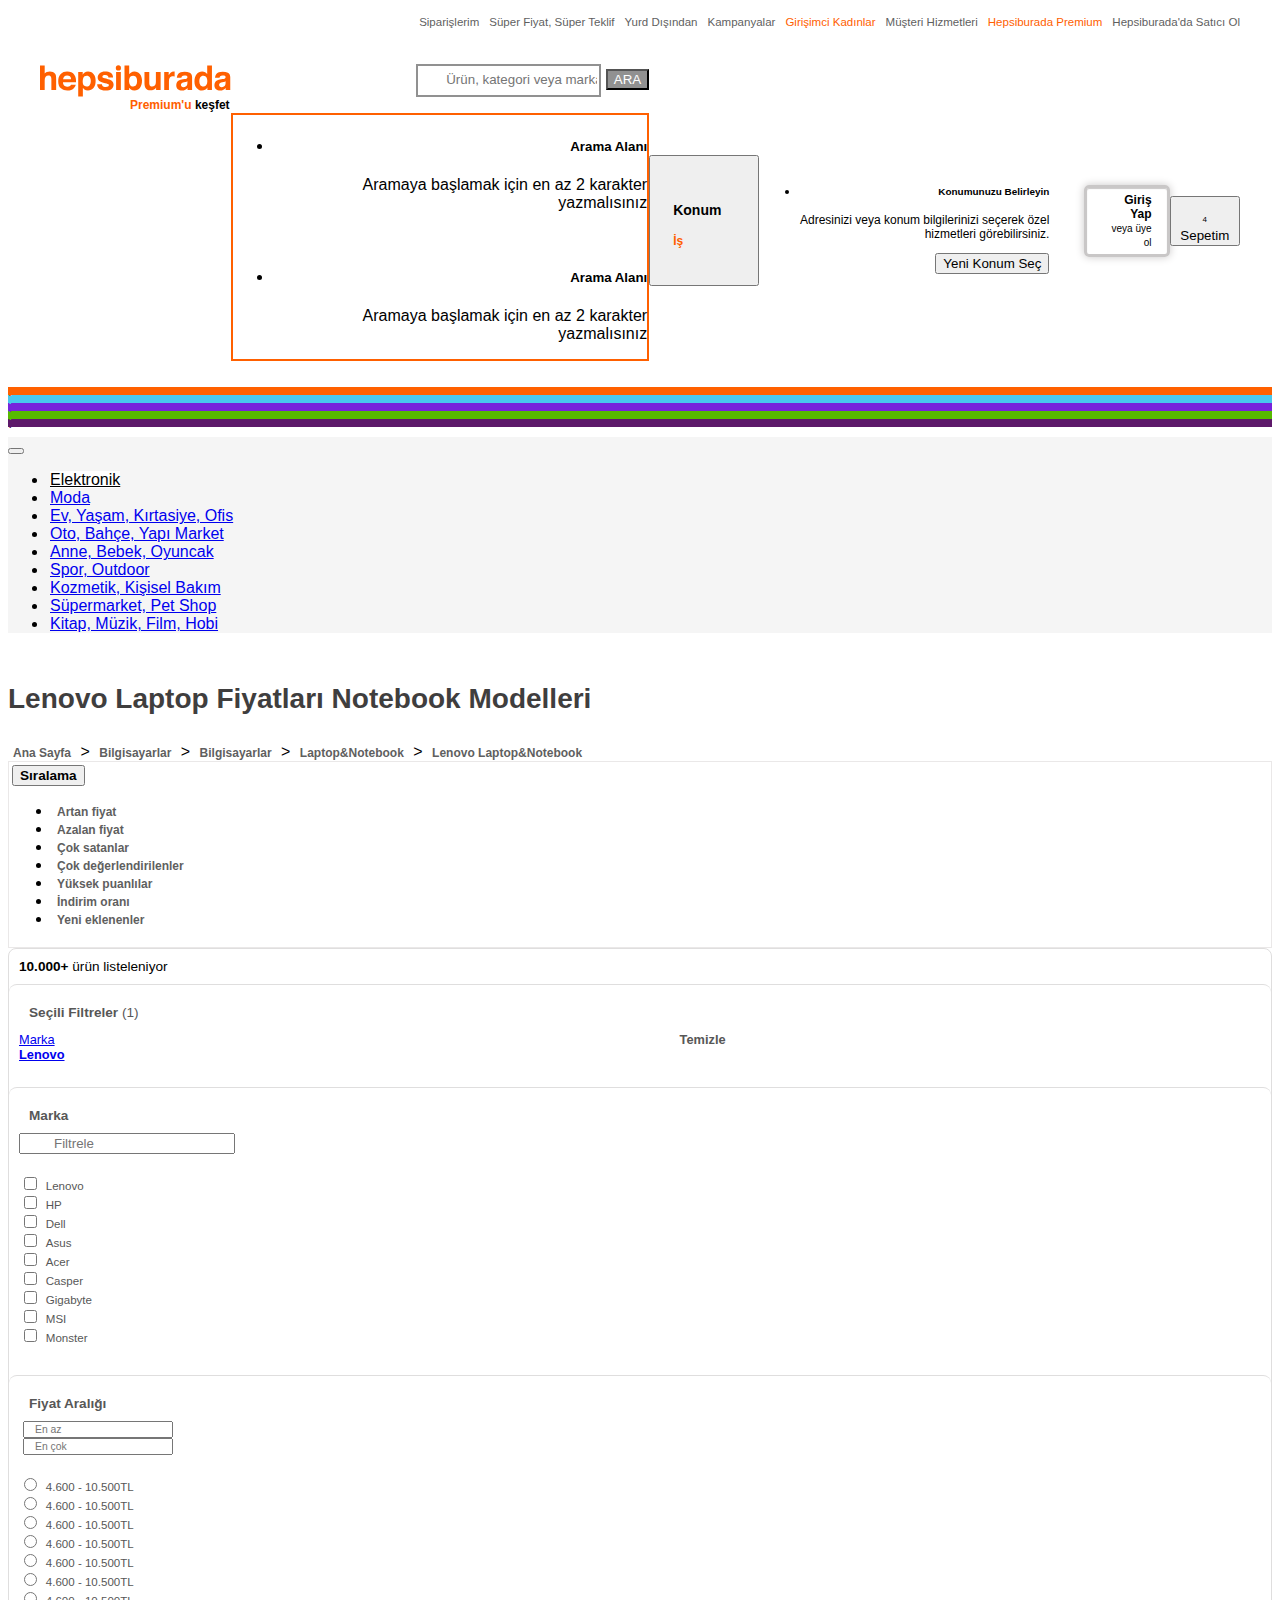
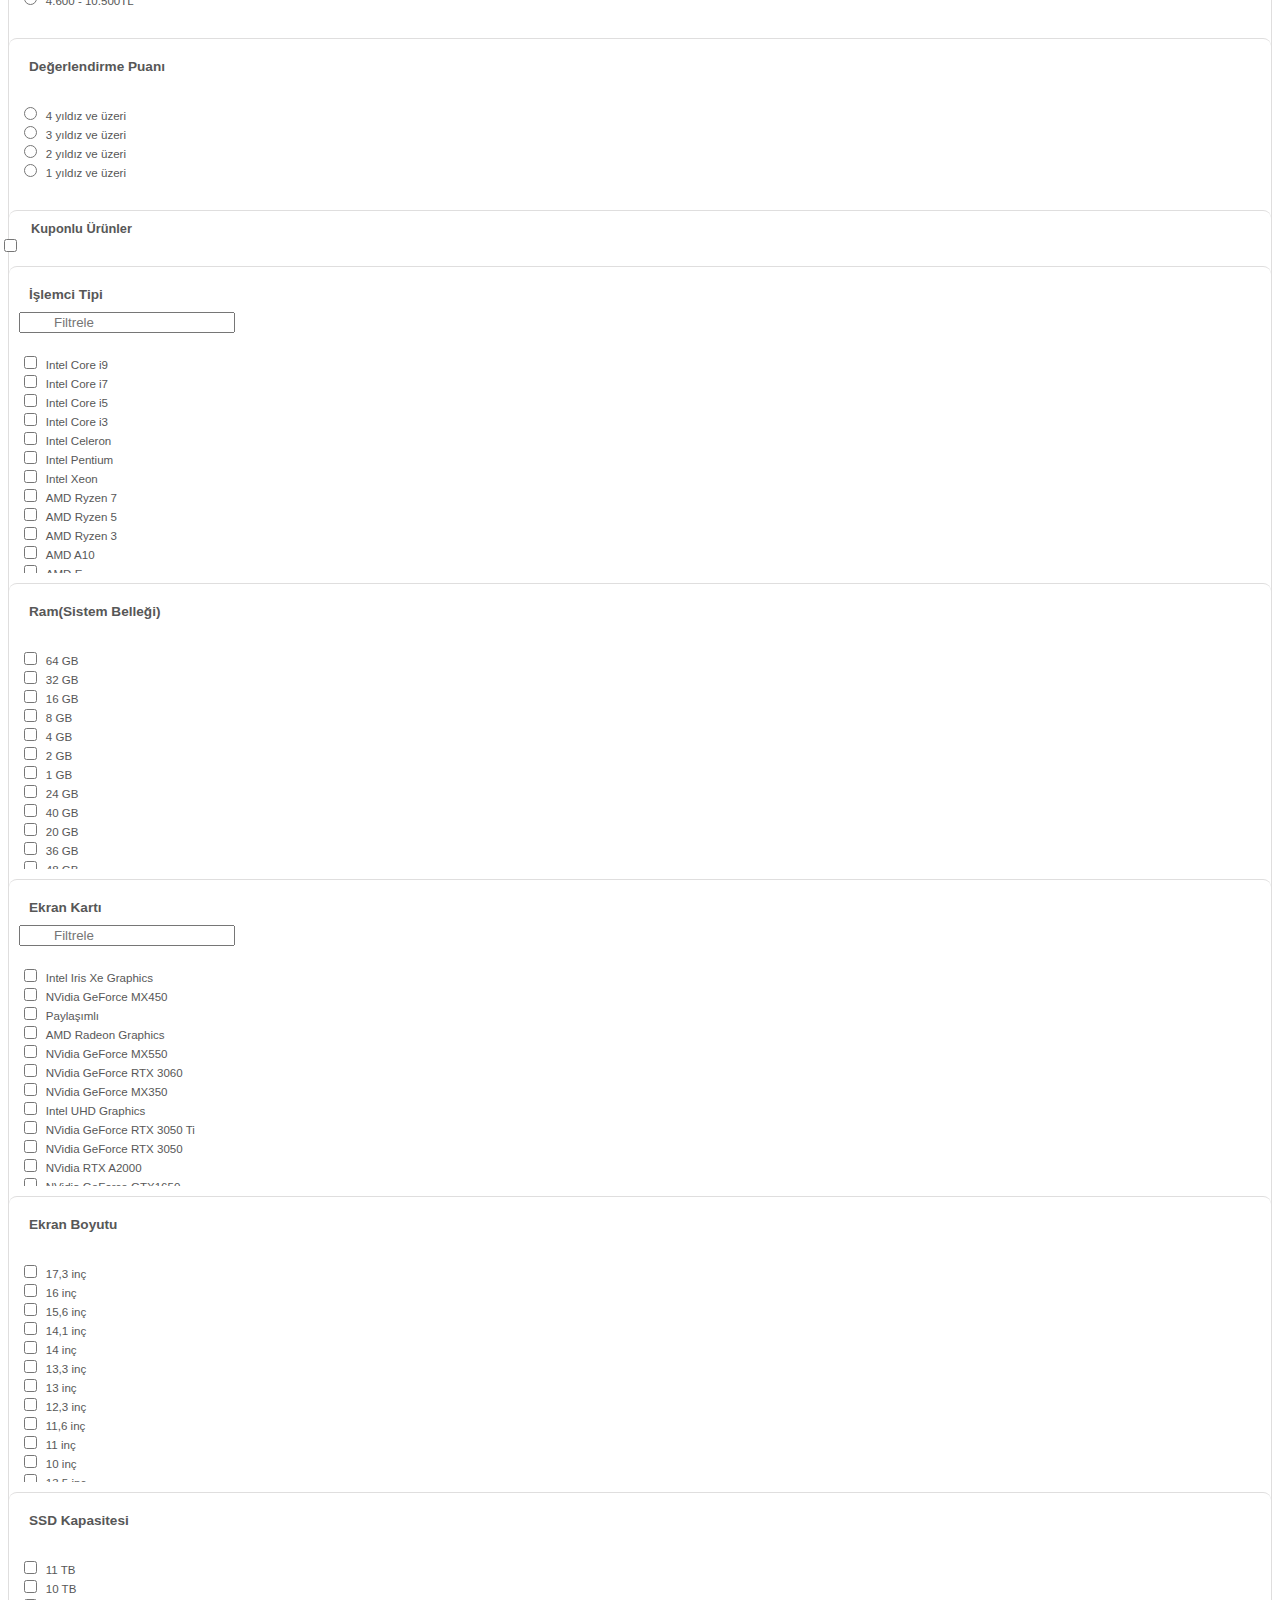
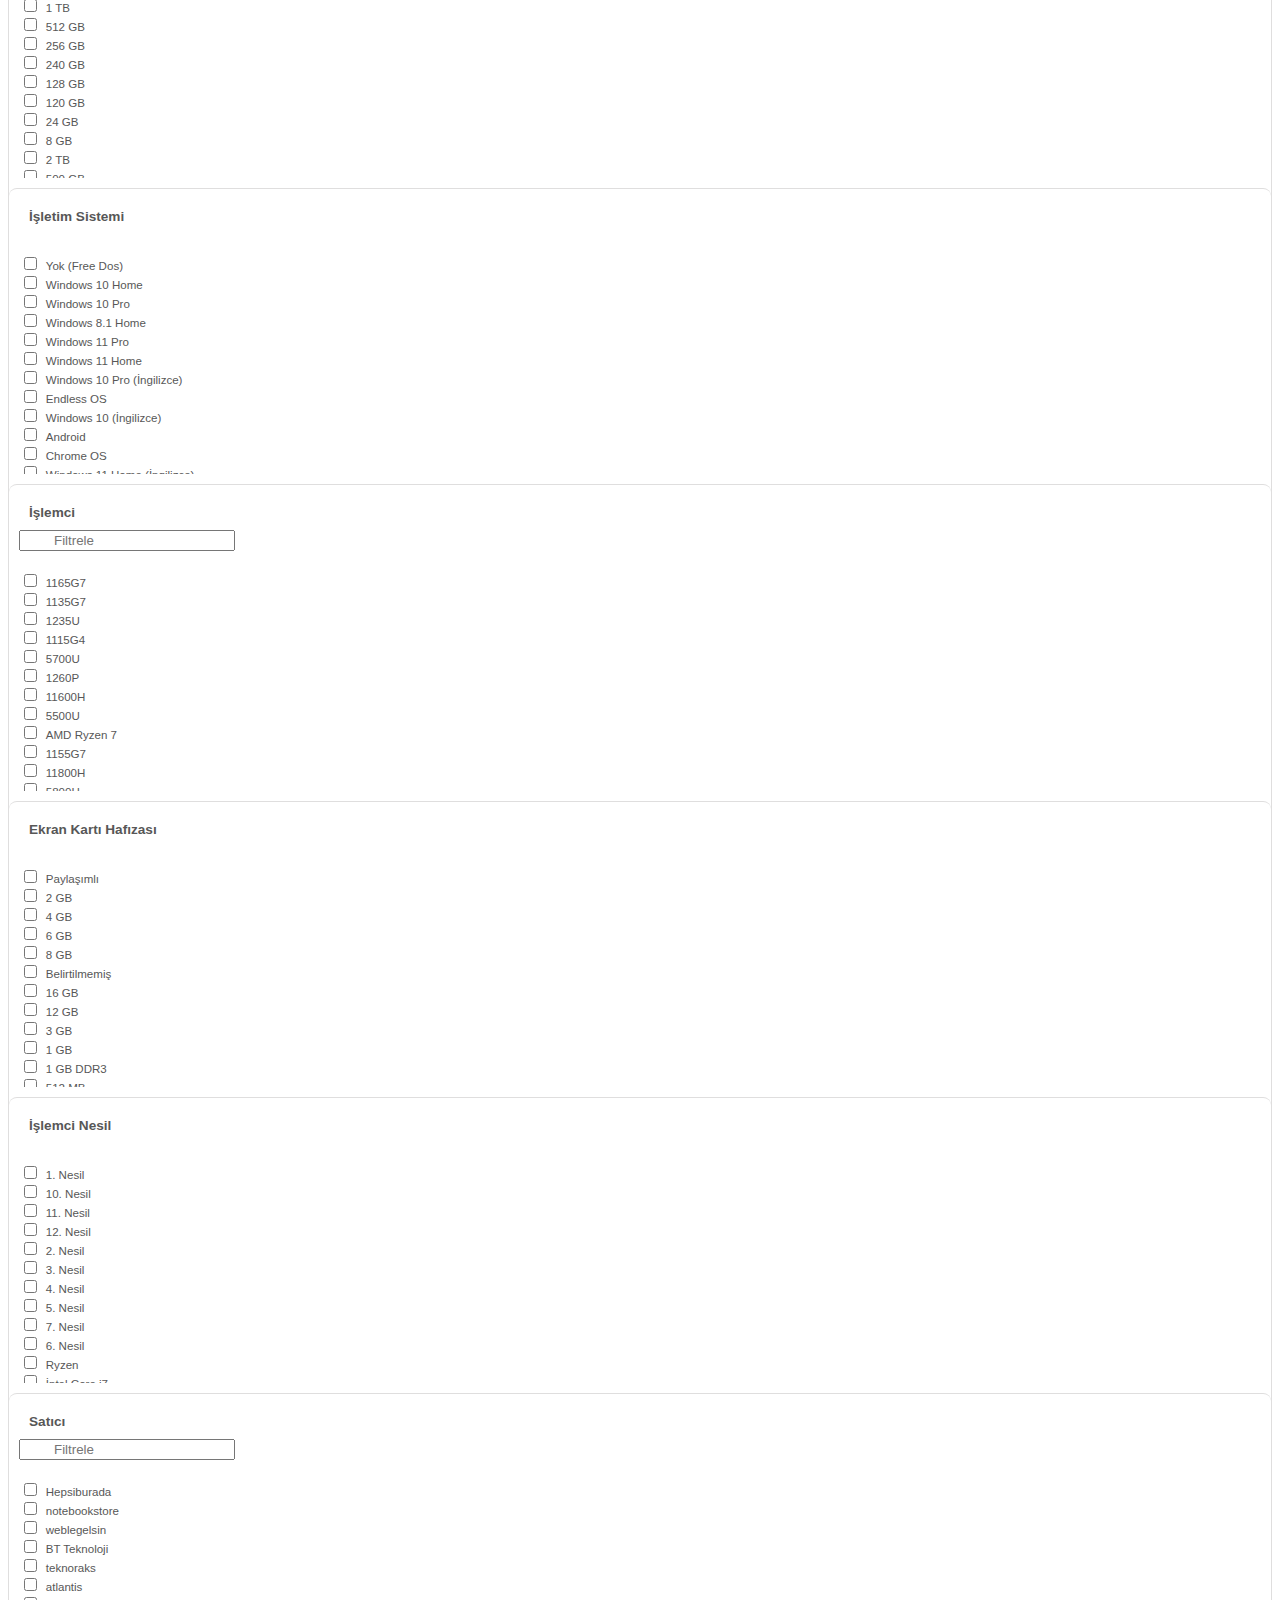
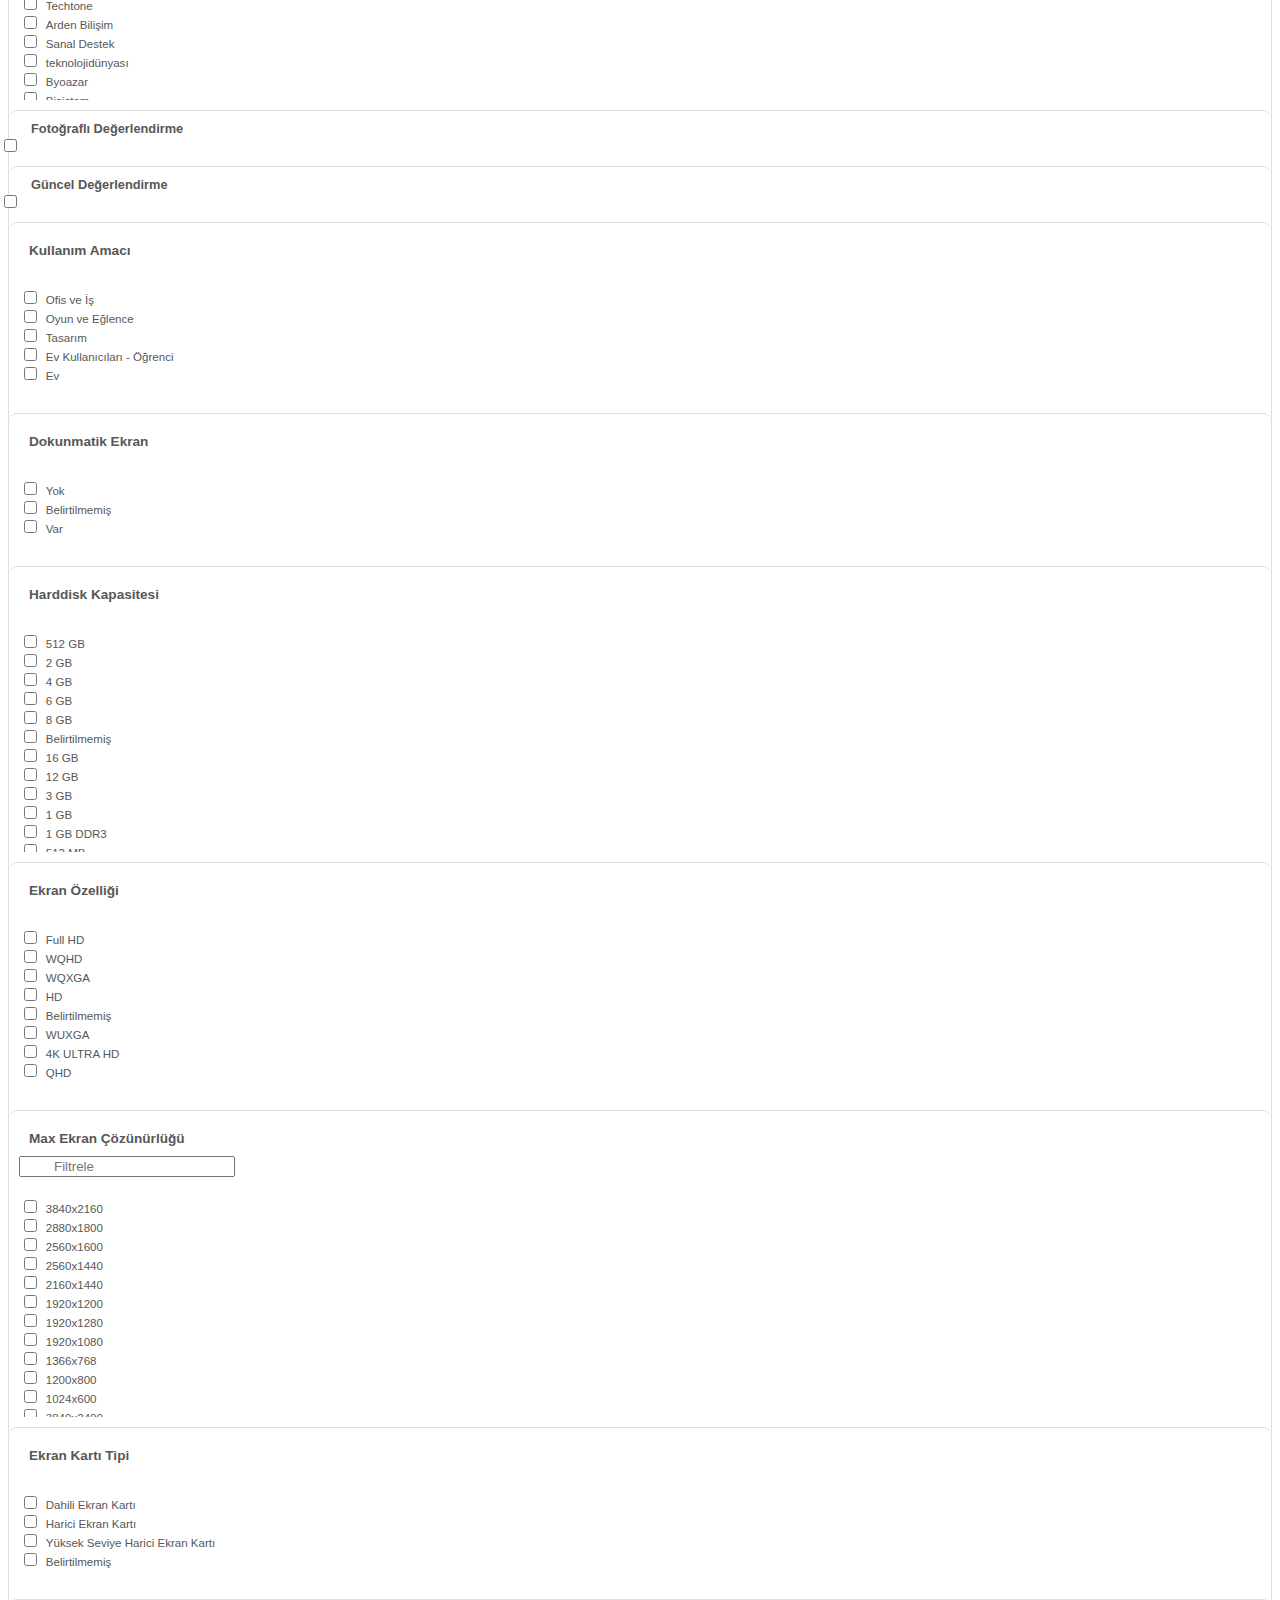
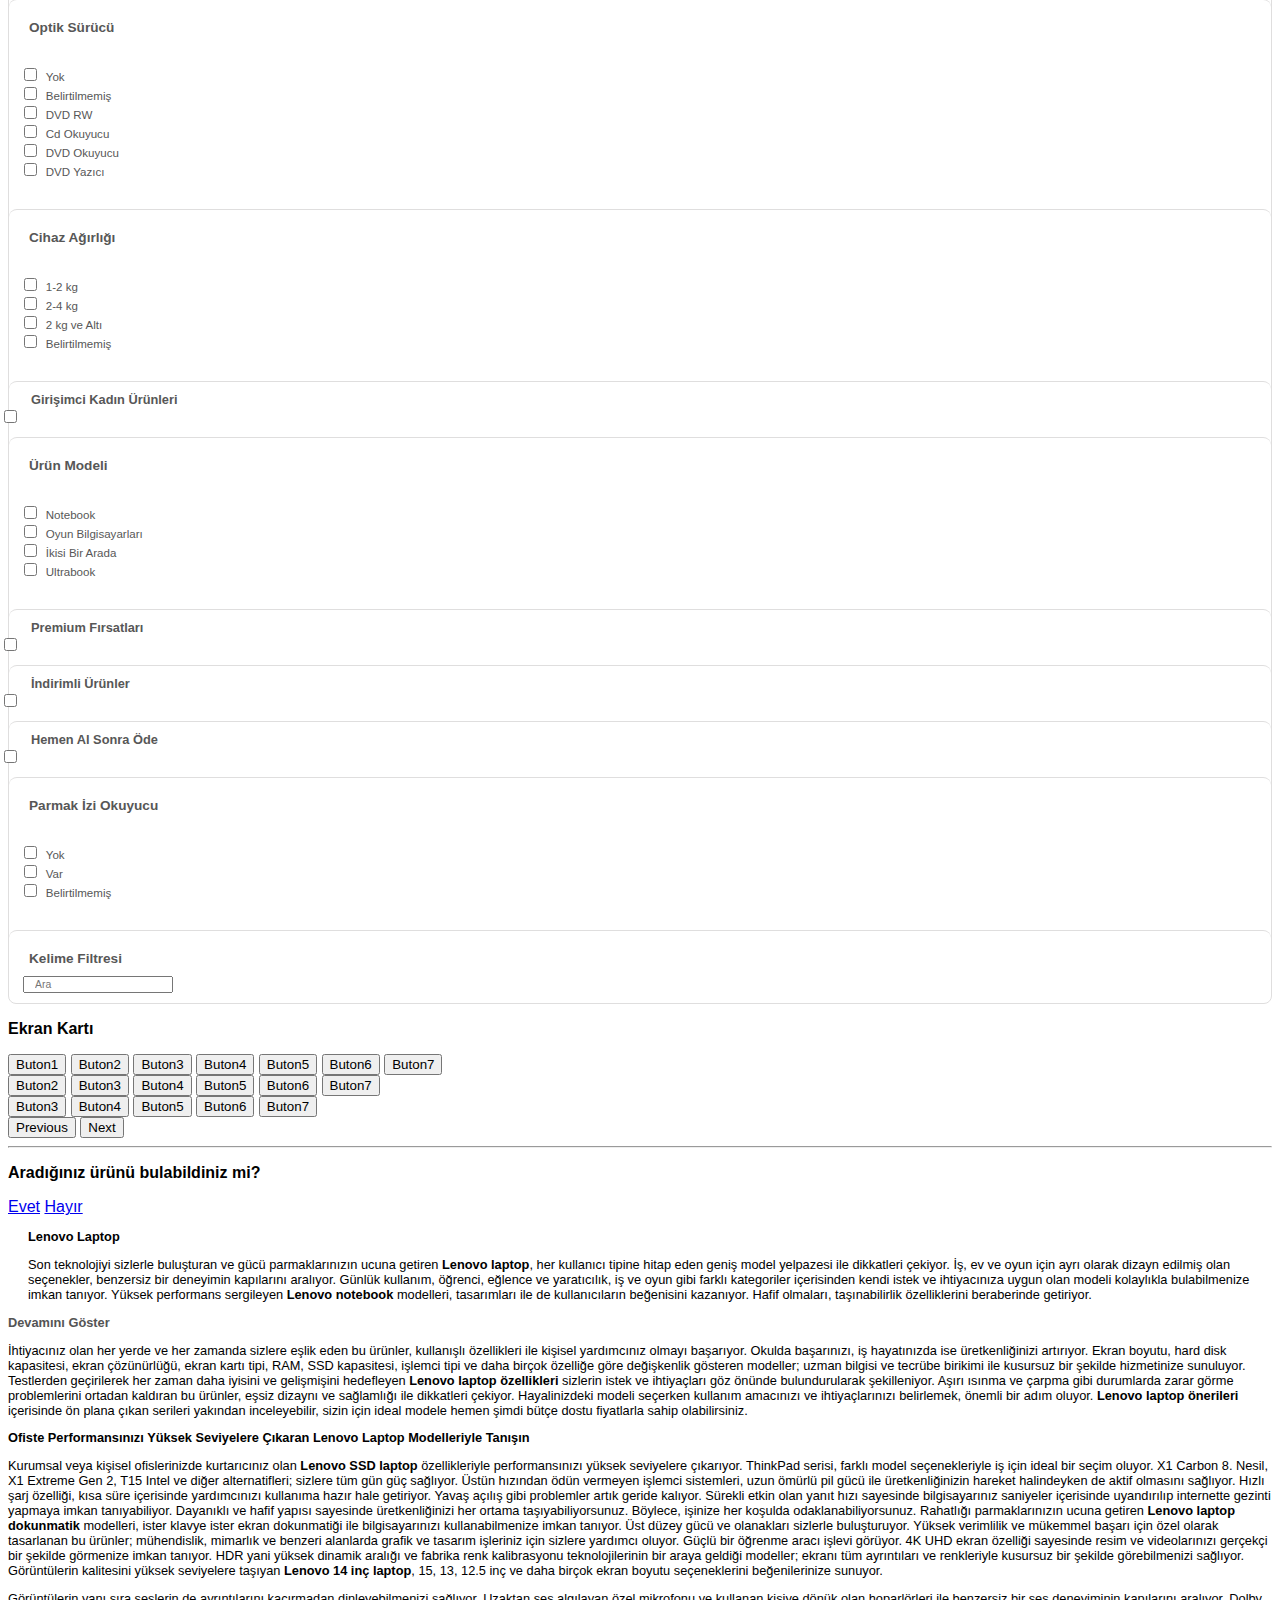
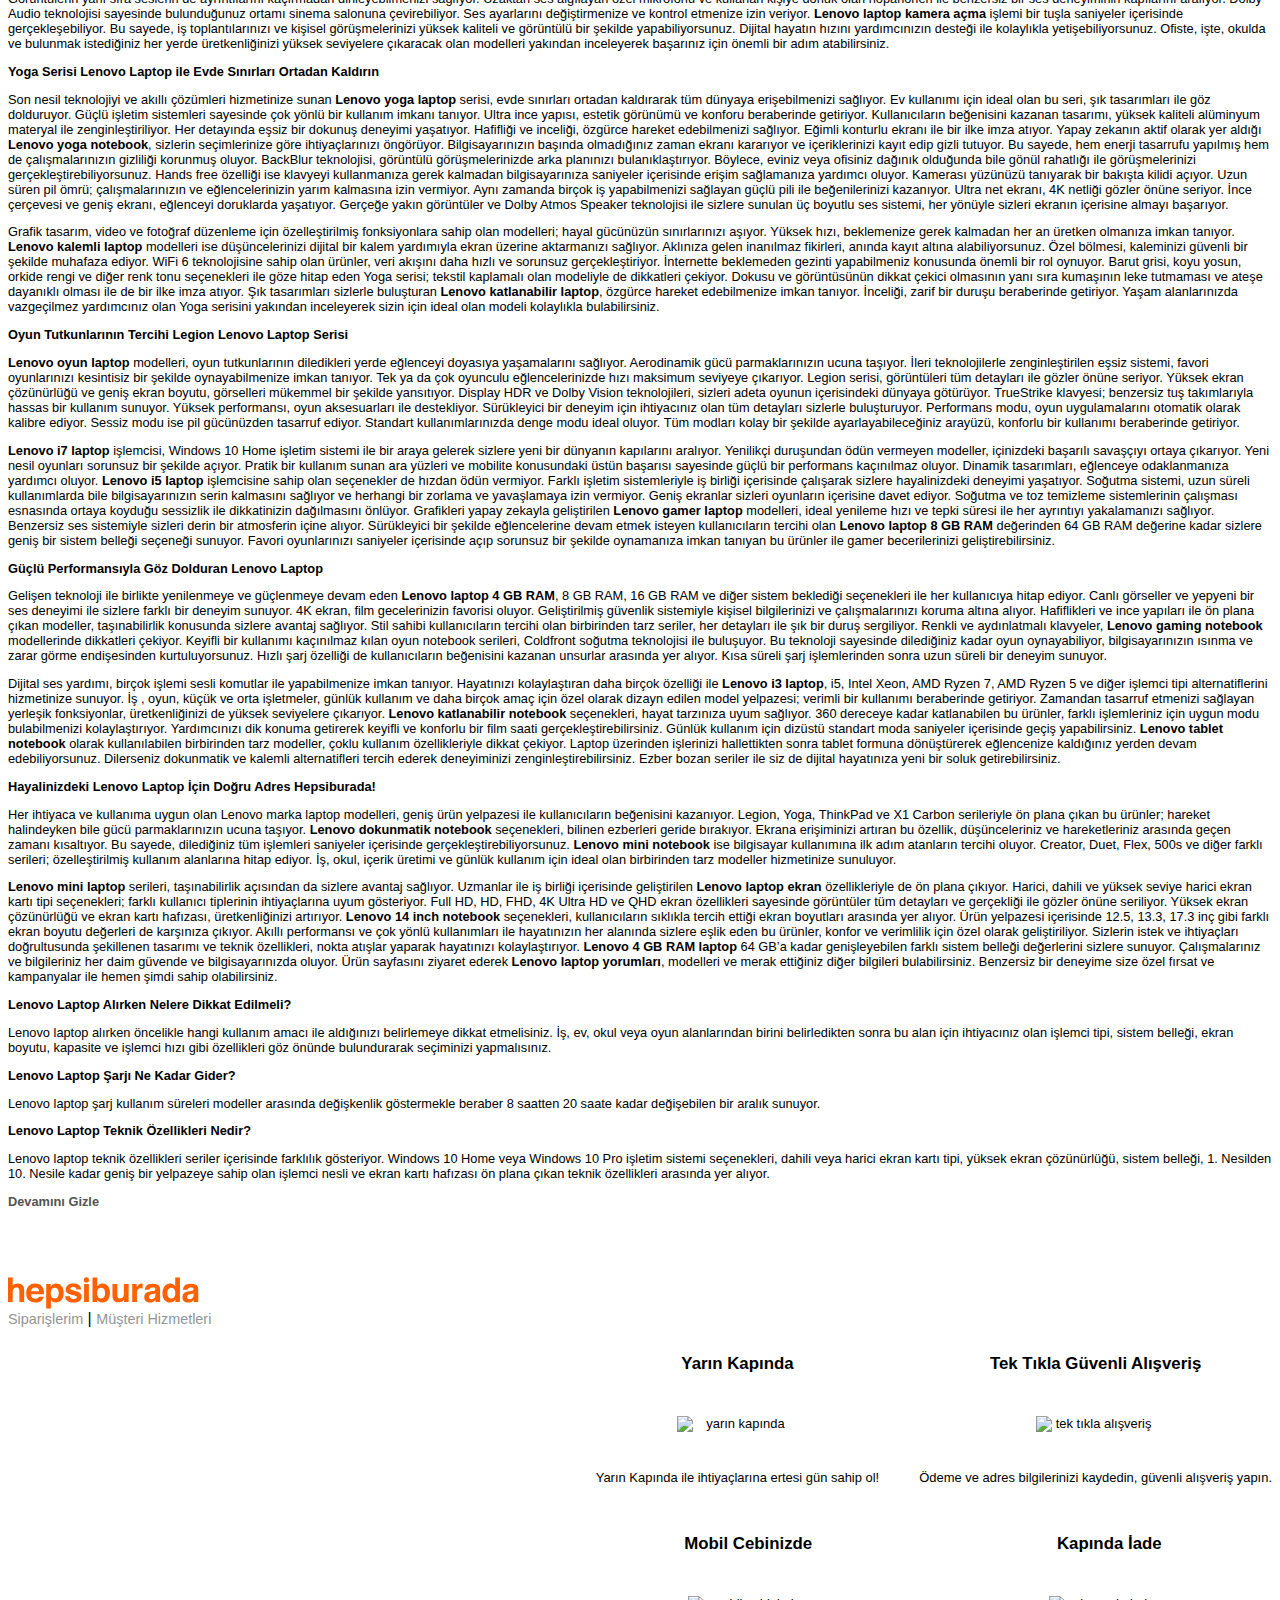
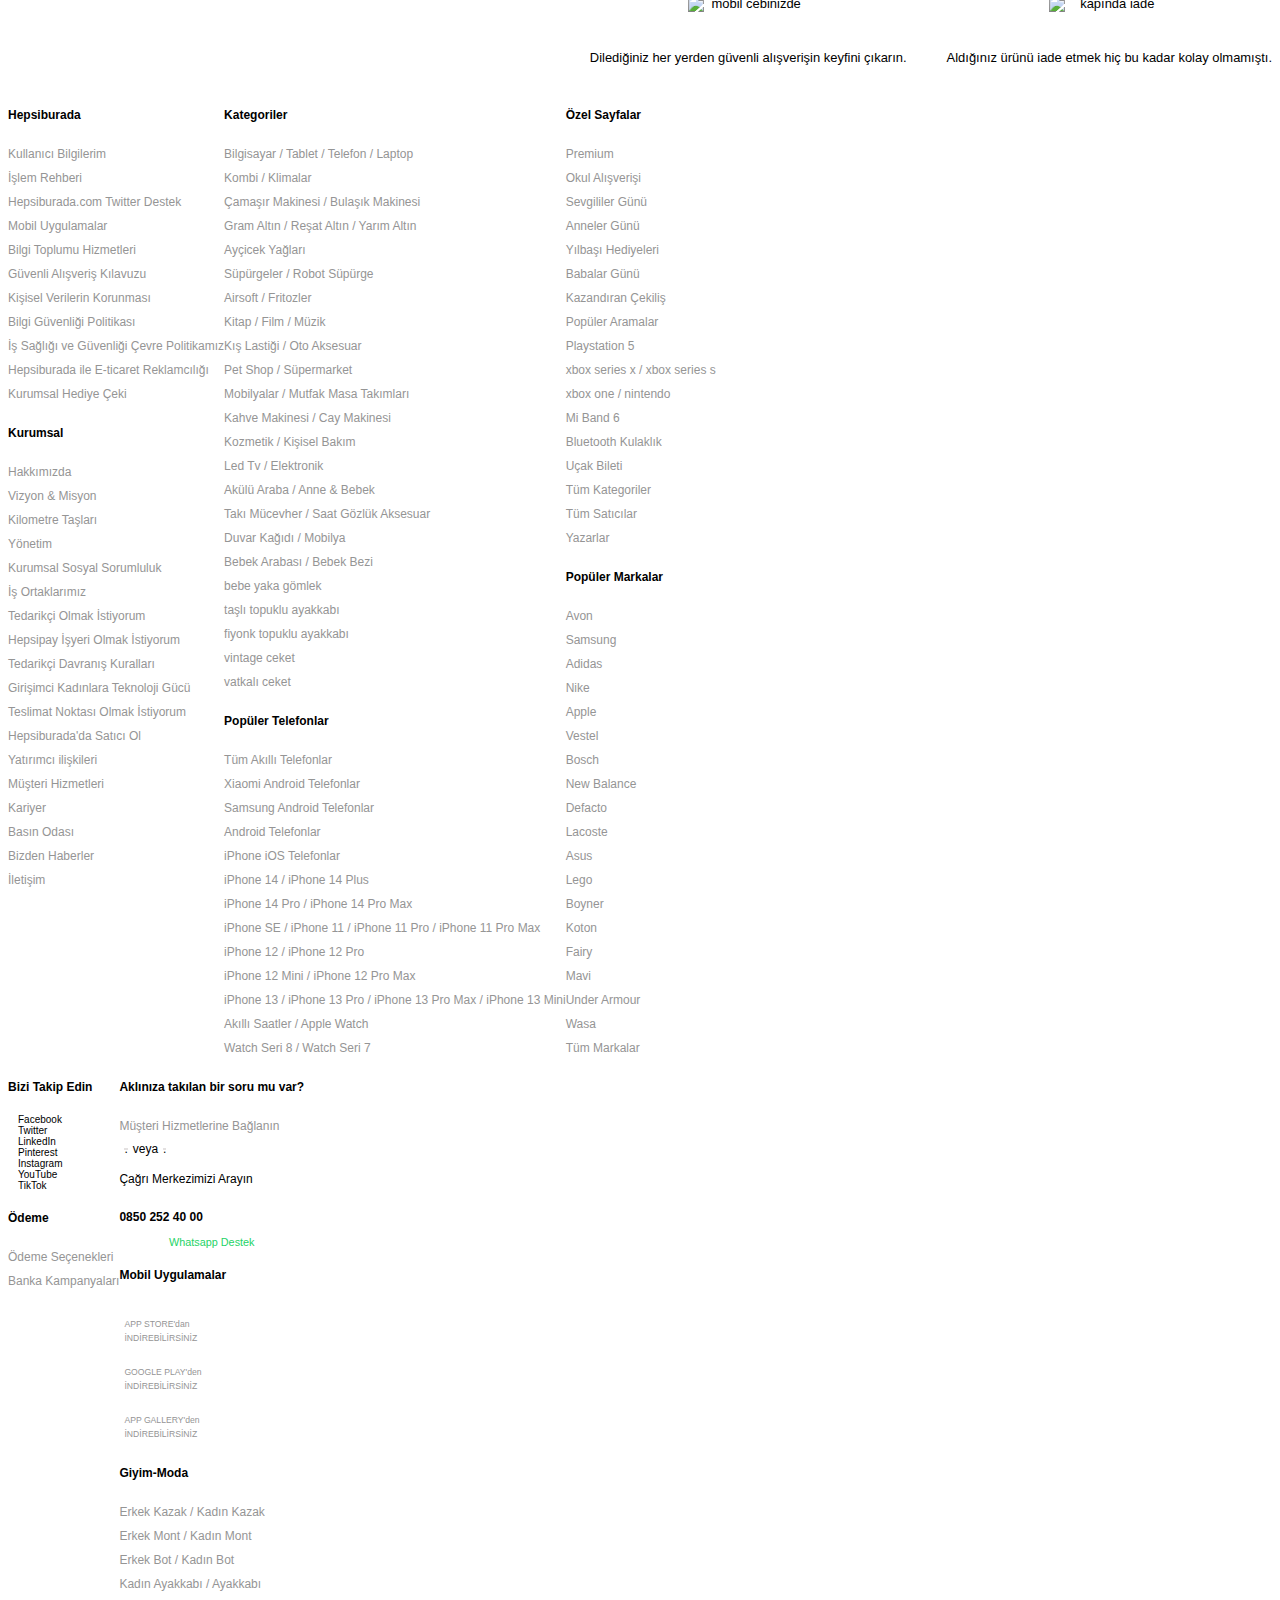
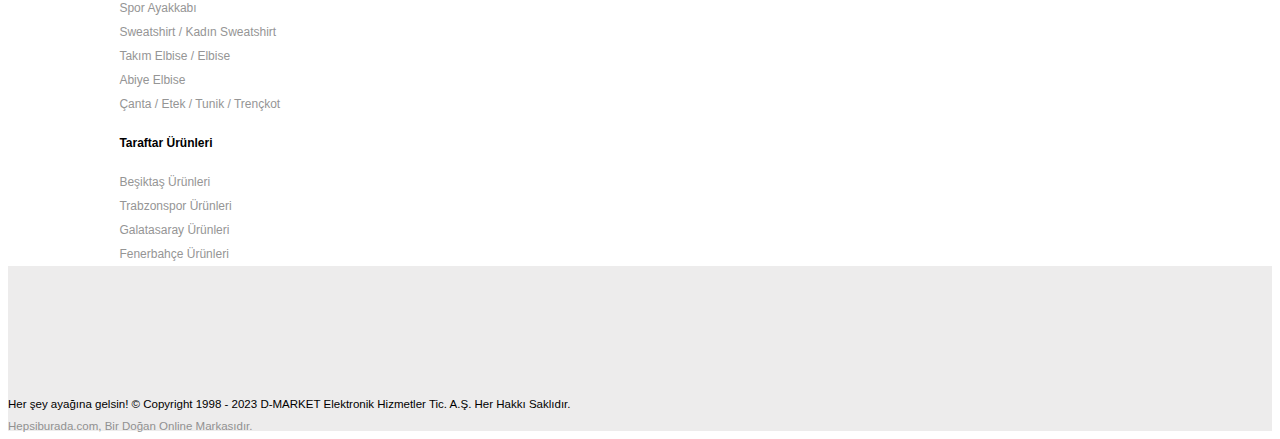
==== search.html @ c39f98f2 "changes" ====
<!DOCTYPE html>
<html lang="en">

<head>
    <meta charset="UTF-8">
    <meta http-equiv="X-UA-Compatible" content="IE=edge">
    <meta name="viewport" content="width=device-width, initial-scale=1.0">
    <title>Document</title>
    <link rel="stylesheet" href="bootstrap/css/bootstrap.min.css">
    <link rel="stylesheet" href="css/style.css">
    <link rel="stylesheet" href="bootstrap-icons/font/bootstrap-icons.min.css">
    <script src="bootstrap/js/bootstrap.bundle.min.js"></script>
</head>

<body>

    <header>
        <div id="header-container" class="container-xxlg">
            <div id="header-row1" class="row g-2">
                <div class="col py-2">
                    <ul id="top-links">
                        <li><a href="#" title="Siparişlerim">Siparişlerim</a></li>
                        <li><a href="#" title="Süper Fiyat, Süper Teklif">Süper Fiyat, Süper Teklif</a></li>
                        <li><a href="#" title="Yurd Dışından">Yurd Dışından</a></li>
                        <li><a href="#" title="Kampanyalar">Kampanyalar</a></li>
                        <li><a href="#" title="Girişimci Kadınlar" style="color: #FF6000;">Girişimci Kadınlar</a></li>
                        <li><a href="#" title="Müşteri Hizmetleri">Müşteri Hizmetleri</a></li>
                        <li><a href="#" title="Hepsiburada Premium" style="color: #FF6000;">Hepsiburada Premium</a></li>
                        <li><a href="#" title="Hepsiburada'da Satıcı Ol">Hepsiburada'da Satıcı Ol</a></li>
                    </ul>
                </div>
            </div>
            <div id="header-row2" class="row g-2">
                <div id="header-col1" class="col-3">
                    <div id="header-col1-1" class="col">
                        <svg width="191" height="34" xmlns="http://www.w3.org/2000/svg" viewBox="0 0 171 28">
                            <path fill="#FF6000"
                                d="M11.525 6.04c.808.344 1.471.87 1.99 1.58.44.6.71 1.218.807 1.852.099.635.148 1.671.148 3.108v9.448h-4.293v-9.79c0-.866-.146-1.565-.439-2.097-.38-.748-1.103-1.122-2.167-1.122-1.103 0-1.94.371-2.511 1.115-.571.743-.856 1.804-.856 3.182v8.712H0V.08h4.204v7.243c.778-.768 1.167-1.018 1.945-1.327.817-.324 1.8-.473 2.68-.473.99 0 1.888.172 2.696.517zm10.242 3.868c-.594.612-.967 1.442-1.12 2.488h7.242c-.076-1.115-.45-1.962-1.12-2.54-.67-.578-1.5-.867-2.493-.867-1.079 0-1.915.307-2.509.92zm6.289-3.632c1.121.503 2.048 1.296 2.778 2.379.658.955 1.086 2.063 1.281 3.324.113.738.159 1.802.138 3.19h-11.71c.066 1.613.626 2.744 1.682 3.393.642.404 1.415.605 2.318.605.957 0 1.736-.246 2.334-.738.326-.265.615-.634.865-1.106h4.292c-.113.954-.633 1.923-1.558 2.906-1.44 1.563-3.457 2.345-6.049 2.345-2.14 0-4.027-.66-5.663-1.978-1.636-1.32-2.453-3.464-2.453-6.437 0-2.785.738-4.92 2.214-6.407 1.477-1.486 3.393-2.229 5.75-2.229 1.399 0 2.66.251 3.78.753zM44.628 10.7c-.571-.953-1.498-1.43-2.78-1.43-1.54 0-2.597.722-3.173 2.168-.298.767-.447 1.74-.447 2.92 0 1.869.501 3.182 1.504 3.938.596.443 1.301.664 2.116.664 1.182 0 2.084-.452 2.706-1.357.62-.904.93-2.109.93-3.614 0-1.238-.285-2.335-.856-3.289zm3.226-3.024c1.312 1.387 1.967 3.423 1.967 6.107 0 2.832-.64 4.99-1.922 6.475-1.282 1.485-2.932 2.228-4.951 2.228-1.287 0-2.356-.32-3.207-.959-.465-.354-.92-.87-1.366-1.55v7.96h-4.159V5.95h4.027v2.375c.455-.697.94-1.248 1.454-1.652.94-.717 2.059-1.077 3.355-1.077 1.89 0 3.491.694 4.802 2.08zm7.588 9.22c.089.747.281 1.278.578 1.592.523.56 1.492.84 2.905.84.83 0 1.49-.122 1.978-.368.49-.245.734-.614.734-1.106 0-.472-.197-.83-.591-1.077-.394-.245-1.86-.669-4.398-1.268-1.827-.453-3.114-1.017-3.861-1.697-.748-.668-1.121-1.632-1.121-2.89 0-1.485.584-2.761 1.751-3.828 1.168-1.067 2.811-1.6 4.93-1.6 2.01 0 3.649.4 4.915 1.202 1.266.801 1.993 2.185 2.18 4.152h-4.204c-.059-.541-.212-.968-.458-1.284-.464-.57-1.253-.855-2.366-.855-.918 0-1.57.143-1.96.428-.39.285-.584.62-.584 1.003 0 .482.207.83.62 1.047.415.227 1.878.615 4.39 1.165 1.674.394 2.93.988 3.766 1.785.826.807 1.239 1.815 1.239 3.024 0 1.593-.594 2.893-1.781 3.901-1.188 1.008-3.023 1.512-5.506 1.512-2.532 0-4.402-.534-5.608-1.6-1.208-1.067-1.81-2.427-1.81-4.079h4.262zm12.676 5.132V5.951h4.263v16.077h-4.263zm17.888-4.35c.605-.876.908-2.026.908-3.452 0-1.141-.149-2.085-.446-2.833-.565-1.415-1.606-2.123-3.123-2.123-1.537 0-2.593.693-3.168 2.08-.298.737-.446 1.69-.446 2.86 0 1.378.307 2.518.922 3.423.615.905 1.551 1.357 2.81 1.357 1.091 0 1.939-.437 2.543-1.313zm3.514-9.795c1.203 1.524 1.804 3.491 1.804 5.9 0 2.498-.593 4.568-1.78 6.21-1.185 1.642-2.84 2.463-4.966 2.463-1.334 0-2.407-.265-3.217-.796-.484-.315-1.008-.865-1.571-1.652v2.02h-4.145V.036h4.204v8.01c.534-.748 1.123-1.318 1.766-1.712.762-.491 1.732-.737 2.91-.737 2.128 0 3.793.762 4.995 2.286zm8.31-1.932v9.69c0 .915.107 1.604.323 2.066.381.816 1.13 1.224 2.245 1.224 1.428 0 2.407-.58 2.935-1.74.274-.63.412-1.46.412-2.493V5.95h4.262v16.077h-4.086v-2.271a8.17 8.17 0 0 0-.294.442 2.928 2.928 0 0 1-.559.65c-.657.59-1.291.993-1.905 1.21-.612.215-1.33.323-2.154.323-2.373 0-3.972-.855-4.795-2.566-.461-.944-.692-2.335-.692-4.174V5.95h4.308zm22.35-.376c.055.005.175.012.362.022v4.307a11.593 11.593 0 0 0-1.21-.074c-1.691 0-2.826.551-3.407 1.652-.325.62-.486 1.574-.486 2.862v7.684h-4.234V5.951h4.012v2.802c.65-1.071 1.215-1.804 1.696-2.197.787-.659 1.81-.988 3.069-.988.078 0 .145.002.198.007zm28.693 12.087c.62-.885.93-2.03.93-3.436 0-1.967-.497-3.373-1.49-4.219a3.208 3.208 0 0 0-2.124-.767c-1.23 0-2.131.465-2.707 1.394-.575.93-.863 2.083-.863 3.459 0 1.485.293 2.672.878 3.562.585.89 1.472 1.335 2.662 1.335s2.095-.442 2.714-1.328zM147.841 6.21a5.112 5.112 0 0 1 1.844 1.778V.037h4.262v21.991h-4.085v-2.227c-.6.954-1.284 1.648-2.05 2.08-.768.433-1.721.649-2.862.649-1.878 0-3.459-.76-4.742-2.279-1.284-1.52-1.925-3.468-1.925-5.849 0-2.743.632-4.9 1.895-6.474 1.264-1.574 2.953-2.36 5.067-2.36.973 0 1.838.213 2.596.64zm-15.853 8.035c-.268.167-.54.302-.813.404-.274.103-.649.2-1.127.288l-.954.176c-.895.157-1.538.349-1.928.575-.661.382-.991.976-.991 1.78 0 .716.201 1.234.605 1.553.403.32.894.478 1.472.478.917 0 1.761-.264 2.534-.794.772-.53 1.172-1.497 1.202-2.9v-1.56zm.133 7.798s.03-1.518 0-1.881a8.662 8.662 0 0 1-2.013 1.604c-.908.52-1.935.78-3.08.78-1.46 0-2.667-.414-3.62-1.244-.952-.829-1.428-2.003-1.428-3.524 0-1.973.766-3.4 2.298-4.283.84-.481 2.076-.825 3.707-1.03l1.438-.178c.781-.098 1.34-.22 1.676-.368.602-.255.905-.652.905-1.192 0-.657-.232-1.111-.695-1.361-.462-.25-1.14-.375-2.036-.375-1.005 0-1.716.245-2.133.735-.299.363-.498.854-.597 1.472h-4.048c.089-1.403.483-2.555 1.183-3.46 1.113-1.411 3.025-2.118 5.735-2.118 1.764 0 3.331.349 4.701 1.044 1.37.698 2.054 2.012 2.054 3.945v7.36c0 .51.01 3.348.03 4.074h-4.077zm34.028-7.798a4.53 4.53 0 0 1-.814.404 6.902 6.902 0 0 1-1.126.288l-.955.176c-.895.157-1.537.349-1.928.575-.66.382-.991.976-.991 1.78 0 .716.202 1.234.606 1.553.403.32.894.478 1.472.478.916 0 1.76-.264 2.533-.794.772-.53 1.173-1.497 1.203-2.9v-1.56zm.132 7.798s.03-1.518 0-1.881a8.675 8.675 0 0 1-2.013 1.604c-.908.52-1.935.78-3.08.78-1.46 0-2.667-.414-3.62-1.244-.951-.829-1.427-2.003-1.427-3.524 0-1.973.765-3.4 2.297-4.283.84-.481 2.077-.825 3.707-1.03l1.439-.178c.78-.098 1.339-.22 1.675-.368.603-.255.905-.652.905-1.192 0-.657-.231-1.111-.694-1.361-.463-.25-1.141-.375-2.036-.375-1.005 0-1.717.245-2.134.735-.299.363-.497.854-.597 1.472h-4.048c.089-1.403.483-2.555 1.183-3.46 1.113-1.411 3.025-2.118 5.736-2.118 1.763 0 3.33.349 4.7 1.044 1.37.698 2.055 2.012 2.055 3.945v7.36c0 .51.01 3.348.03 4.074h-4.078zM72.496 2.315a2.315 2.315 0 1 1-4.629 0 2.315 2.315 0 0 1 4.63 0z">
                            </path>
                        </svg>
                    </div>
                    <div id="header-col1-2" class="col">
                        <div><span>Premium'u</span> keşfet</div>
                    </div>
                </div>
                <div id="header-col2" class="col-4">
                    <div id="header-col2-search" class="input-group mb-3 position-relative">

                        <input type="text" class="form-control" data-bs-toggle="dropdown"
                            placeholder="       Ürün, kategori veya marka ara" aria-label="Recipient's username"
                            aria-describedby="button-addon2">
                        <i class="bi bi-search position-absolute"></i>
                        <button class="btn btn-outline-secondary" type="button" id="button-addon2">ARA</button>
                        <ul id="header-col2-search-dropdown" class="dropdown-menu dropdown-menu-start p-3">
                            <li>
                                <h5 class="fs-6">Arama Alanı</h5>
                                <p>Aramaya başlamak için en az 2 karakter yazmalısınız</p>
                                <img src="bootstrap-icons/calendar-heart.svg" width="120px" alt="">
                            </li>
                            <li>
                                <h5 class="fs-6">Arama Alanı</h5>
                                <p>Aramaya başlamak için en az 2 karakter yazmalısınız</p>

                            </li>
                        </ul>
                    </div>
                </div>
                <div id="header-col3" class="col-5">
                    <!-- Konum butonu -->
                    <div id="konum-dropdown" class="dropdown">
                        <button class="btn justify-content-end" type="button" data-bs-toggle="dropdown"
                            aria-expanded="false">
                            <div id="header-col3-geo-area">
                                <div><i class="bi bi-geo-alt"></i></div>
                                <div class="geo-area-button">
                                    <p>Konum</p>
                                    <p class="p-renk">İş</p>
                                </div>
                                <div style="margin-top:20px; margin-left:30px;"><i class="bi bi-caret-down-fill"></i>
                                </div>
                            </div>

                        </button>
                        <ul class="dropdown-menu dropdown-menu-end p-3" style="font-size:12px;width: 250px;">
                            <li>
                                <h5 class="fs-6">Konumunuzu Belirleyin</h5>
                                <p>Adresinizi veya konum bilgilerinizi seçerek özel hizmetleri görebilirsiniz.</p>
                                <button class="btn btn-secondary justify-content-center orange-button" type="button"
                                    data-bs-toggle="dropdown" aria-expanded="false">Yeni Konum Seç</button>
                            </li>
                        </ul>

                    </div>
                    <!-- Konum butonu -->
                    <!--Popover alanı-->

                    <div id="popover" class="col position-relative">
                        <div><i class="bi bi-person"></i></div>
                        <a href="#" title="popover" data-bs-toggle="popover" data-bs-placement="bottom"
                            data-bs-content="Javascript ile düzenlenebilir" data-bs-trigger="focus"
                            data-bs-title="Açılır Menü"> <strong>Giriş Yap</strong> <br><span>veya üye ol</span></a>
                        <div><i class="bi bi-caret-down-fill"></i></div>
                    </div>
                    <!--Popover alanı-->
                    <div id="geo-area-out" class="col position-relative">
                        <!--Badges alanı-->
                        <button type="button" class="btn btn-secondary position-relative">
                            <i class="bi bi-cart"></i><span
                                class="badge text-bg-light position-absolute badge-mine">4</span> Sepetim
                        </button>
                        <!--Badges alanı-->
                    </div>
                </div>
            </div>
        </div>
    </header>
    <div class="clear-fix"></div>

    <div id="hr" class="row">
        <div id="hr-col1" class="col-4">.</div>
        <div id="hr-col2" class="col-2">.</div>
        <div id="hr-col3" class="col-2">.</div>
        <div id="hr-col4" class="col-2">.</div>
        <div id="hr-col5" class="col-2">.</div>
    </div>

    <div id="nav-fullwidth" class="container-fluid">
        <div class="container">
            <nav class="navbar navbar-expand-lg bg-body-tertiary">
                <div class="container-fluid">
                    <button class="navbar-toggler" type="button" data-bs-toggle="collapse" data-bs-target="#navbarNav"
                        aria-controls="navbarNav" aria-expanded="false" aria-label="Toggle navigation">
                        <span class="navbar-toggler-icon"></span>
                    </button>
                    <div class="collapse navbar-collapse" id="navbarNav">
                        <ul class="navbar-nav">
                            <li class="nav-item">
                                <a class="nav-link active" aria-current="page" href="#"><span>Elektronik</span> </a>
                            </li>
                            <li class="nav-item">
                                <a class="nav-link" href="#">Moda</a>
                            </li>
                            <li class="nav-item">
                                <a class="nav-link" href="#">Ev, Yaşam, Kırtasiye, Ofis</a>
                            </li>
                            <li class="nav-item">
                                <a class="nav-link" href="#">Oto, Bahçe, Yapı Market</a>
                            </li>
                            <li class="nav-item">
                                <a class="nav-link" href="#">Anne, Bebek, Oyuncak</a>
                            </li>
                            <li class="nav-item">
                                <a class="nav-link" href="#">Spor, Outdoor</a>
                            </li>
                            <li class="nav-item">
                                <a class="nav-link" href="#">Kozmetik, Kişisel Bakım</a>
                            </li>
                            <li class="nav-item">
                                <a class="nav-link" href="#">Süpermarket, Pet Shop</a>
                            </li>
                            <li class="nav-item">
                                <a class="nav-link" href="#">Kitap, Müzik, Film, Hobi</a>
                            </li>
                        </ul>
                    </div>
                </div>
            </nav>
        </div>
    </div>

    <div id="filter-main" class="container-fluid">
        <div class="container filter-top">
            <div id="ust" class="row justify-content-center align-items-center g-2">
                <div class="col-12 search-top">
                    <p>Lenovo Laptop Fiyatları Notebook Modelleri</p>
                </div>
                <div class="col d-flex">
                    <div>
                        <a href="#">Ana Sayfa</a> >
                        <a href="#">Bilgisayarlar</a> >
                        <a href="#">Bilgisayarlar</a> >
                        <a href="#">Laptop&Notebook</a> >
                        <a href="#">Lenovo Laptop&Notebook</a>
                    </div>

                    <div class="btn-group d-flex order-button">
                        <button class="btn dropdown-toggle" type="button" data-bs-toggle="dropdown"
                            data-bs-auto-close="outside" aria-expanded="false">
                            Sıralama
                        </button>
                        <ul class="dropdown-menu dropdown-menu-end">
                            <li><a class="dropdown-item" href="#">Artan fiyat</a></li>
                            <li><a class="dropdown-item" href="#">Azalan fiyat</a></li>
                            <li><a class="dropdown-item" href="#">Çok satanlar</a></li>
                            <li><a class="dropdown-item" href="#">Çok değerlendirilenler</a></li>
                            <li><a class="dropdown-item" href="#">Yüksek puanlılar</a></li>
                            <li><a class="dropdown-item" href="#">İndirim oranı</a></li>
                            <li><a class="dropdown-item" href="#">Yeni eklenenler</a></li>
                        </ul>
                    </div>
                </div>
            </div>
            <div id="filter" class="row my-3 g-2">
                <div id="filter-area" class="col-2">
                    <div class="row ">
                        <p><strong>10.000+</strong> ürün listeleniyor</p>
                        <!--Seçili Filtreler start-->
                        <div class="col sol-area">
                            <p><strong>Seçili Filtreler</strong> (1)</p>
                            <a href="#" class="btn btn-warning text-center">
                                <div><span>Marka</span> <strong>Lenovo</strong></div><i class="bi bi-x-lg"></i>
                            </a>
                            <a href="#" class="temizle">Temizle</a>
                        </div>
                        <!--Seçili Filtreler end-->
                        <!--Marka start-->
                        <div class="col sol-area">
                            <p><strong>Marka</strong></p>
                            <div class="position-relative">
                                <input type="text" class="form-control position-relative" name="" id=""
                                    placeholder="Filtrele">
                                <i class="bi bi-search position-absolute"></i>
                            </div>
                            <div class="check-list">
                                <div class="form-check">
                                    <input class="form-check-input" type="checkbox" value="" id="flexCheckDefault">
                                    <label class="form-check-label" for="flexCheckDefault">
                                        Lenovo
                                    </label>
                                </div>
                                <div class="form-check">
                                    <input class="form-check-input" type="checkbox" value="" id="flexCheckChecked">
                                    <label class="form-check-label" for="flexCheckChecked">
                                        HP
                                    </label>
                                </div>
                                <div class="form-check">
                                    <input class="form-check-input" type="checkbox" value="" id="flexCheckChecked">
                                    <label class="form-check-label" for="flexCheckChecked">
                                        Dell
                                    </label>
                                </div>
                                <div class="form-check">
                                    <input class="form-check-input" type="checkbox" value="" id="flexCheckChecked">
                                    <label class="form-check-label" for="flexCheckChecked">
                                        Asus
                                    </label>
                                </div>
                                <div class="form-check">
                                    <input class="form-check-input" type="checkbox" value="" id="flexCheckChecked">
                                    <label class="form-check-label" for="flexCheckChecked">
                                        Acer
                                    </label>
                                </div>
                                <div class="form-check">
                                    <input class="form-check-input" type="checkbox" value="" id="flexCheckChecked">
                                    <label class="form-check-label" for="flexCheckChecked">
                                        Casper
                                    </label>
                                </div>
                                <div class="form-check">
                                    <input class="form-check-input" type="checkbox" value="" id="flexCheckChecked">
                                    <label class="form-check-label" for="flexCheckChecked">
                                        Gigabyte
                                    </label>
                                </div>
                                <div class="form-check">
                                    <input class="form-check-input" type="checkbox" value="" id="flexCheckChecked">
                                    <label class="form-check-label" for="flexCheckChecked">
                                        MSI
                                    </label>
                                </div>
                                <div class="form-check">
                                    <input class="form-check-input" type="checkbox" value="" id="flexCheckChecked">
                                    <label class="form-check-label" for="flexCheckChecked">
                                        Monster
                                    </label>
                                </div>
                            </div>
                        </div>
                        <!--Marka end-->
                        <!--Fiyat Aralığı start-->
                        <div class="col sol-area">
                            <p><strong>Fiyat Aralığı</strong></p>
                            <div class="row justify-content-center align-items-center g-2">

                                <div class="col d-flex mx-3">
                                    <div class="col-4 radio-area">
                                        <input type="text" class="form-control d-flex" name="" id=""
                                            placeholder="En az">
                                    </div>
                                    <div class="col-4 radio-area">
                                        <input type="text" class="form-control d-flex" name="" id=""
                                            placeholder="En çok">
                                    </div>
                                    <div class="col-4 radio-area">
                                        <a href="#" class="btn btn-secondary radio-area">
                                            <i class="bi bi-search"></i>
                                        </a>
                                    </div>
                                </div>
                                <div class="col ">
                                    <div class="check-list">
                                        <div class="form-check">
                                            <input class="form-check-input" type="radio" name="flexRadioDefault"
                                                id="flexRadioDefault1">
                                            <label class="form-check-label" for="flexRadioDefault1">
                                                4.600 - 10.500TL
                                            </label>
                                        </div>
                                        <div class="form-check">
                                            <input class="form-check-input" type="radio" name="flexRadioDefault"
                                                id="flexRadioDefault1">
                                            <label class="form-check-label" for="flexRadioDefault1">
                                                4.600 - 10.500TL
                                            </label>
                                        </div>
                                        <div class="form-check">
                                            <input class="form-check-input" type="radio" name="flexRadioDefault"
                                                id="flexRadioDefault1">
                                            <label class="form-check-label" for="flexRadioDefault1">
                                                4.600 - 10.500TL
                                            </label>
                                        </div>
                                        <div class="form-check">
                                            <input class="form-check-input" type="radio" name="flexRadioDefault"
                                                id="flexRadioDefault1">
                                            <label class="form-check-label" for="flexRadioDefault1">
                                                4.600 - 10.500TL
                                            </label>
                                        </div>
                                        <div class="form-check">
                                            <input class="form-check-input" type="radio" name="flexRadioDefault"
                                                id="flexRadioDefault1">
                                            <label class="form-check-label" for="flexRadioDefault1">
                                                4.600 - 10.500TL
                                            </label>
                                        </div>
                                        <div class="form-check">
                                            <input class="form-check-input" type="radio" name="flexRadioDefault"
                                                id="flexRadioDefault1">
                                            <label class="form-check-label" for="flexRadioDefault1">
                                                4.600 - 10.500TL
                                            </label>
                                        </div>
                                        <div class="form-check">
                                            <input class="form-check-input" type="radio" name="flexRadioDefault"
                                                id="flexRadioDefault1">
                                            <label class="form-check-label" for="flexRadioDefault1">
                                                4.600 - 10.500TL
                                            </label>
                                        </div>
                                    </div>
                                </div>
                            </div>
                        </div>
                        <!--Fiyat Aralığı end-->
                        <!--Değerlendirme Puanı start-->
                        <div class="col sol-area">
                            <p><strong>Değerlendirme Puanı</strong></p>
                            <div class="row justify-content-center align-items-center g-2">
                                <div class="col ">
                                    <div class="check-list">
                                        <div class="form-check">
                                            <input class="form-check-input" type="radio" name="flexRadioDefault"
                                                id="flexRadioDefault1">
                                            <label class="form-check-label" for="flexRadioDefault1">
                                                <i class="bi bi-star-fill"></i>
                                                <span>4 yıldız ve üzeri</span>
                                            </label>
                                        </div>
                                        <div class="form-check">
                                            <input class="form-check-input" type="radio" name="flexRadioDefault"
                                                id="flexRadioDefault1">
                                            <label class="form-check-label" for="flexRadioDefault1">
                                                <i class="bi bi-star-fill"></i>
                                                <span>3 yıldız ve üzeri</span>
                                            </label>
                                        </div>
                                        <div class="form-check">
                                            <input class="form-check-input" type="radio" name="flexRadioDefault"
                                                id="flexRadioDefault1">
                                            <label class="form-check-label" for="flexRadioDefault1">
                                                <i class="bi bi-star-fill"></i>
                                                <span>2 yıldız ve üzeri</span>
                                            </label>
                                        </div>
                                        <div class="form-check">
                                            <input class="form-check-input" type="radio" name="flexRadioDefault"
                                                id="flexRadioDefault1">
                                            <label class="form-check-label" for="flexRadioDefault1">
                                                <i class="bi bi-star-fill"></i>
                                                <span>1 yıldız ve üzeri</span>
                                            </label>
                                        </div>
                                    </div>
                                </div>
                            </div>
                        </div>
                        <!--Değerlendirme Puanı end-->
                        <!--Kuponlu Ürünler start-->
                        <div class="col sol-area d-flex justify-content-center align-items-center">
                            <div class="col-6 kupon">Kuponlu Ürünler</div>
                            <div class="col form-check form-switch">
                                <input class="form-check-input" type="checkbox" role="switch"
                                    id="flexSwitchCheckDefault">
                                <label class="form-check-label" for="flexSwitchCheckDefault"></label>
                            </div>

                        </div>
                        <!--Kuponlu Ürünler end-->
                        <!--İşlemci Tipi start-->
                        <div class="sol-area">
                            <p class="d-flex justify-content-between">
                                <strong>İşlemci Tipi<i class="bi bi-info-circle-fill mx-1"></i></strong>
                                <i class="bi bi-caret-down-fill" type="button" data-bs-toggle="collapse"
                                    data-bs-target="#collapseExample3" aria-expanded="true"
                                    aria-controls="collapseExample3">
                                </i>
                            </p>
                            <div class="show" id="collapseExample3">
                                <div class="position-relative">
                                    <input type="text" class="form-control position-relative" name="" id=""
                                        placeholder="Filtrele">
                                    <i class="bi bi-search position-absolute"></i>
                                </div>
                                <div class="check-list">
                                    <div class="form-check">
                                        <input class="form-check-input" type="checkbox" value="" id="flexCheckDefault">
                                        <label class="form-check-label" for="flexCheckDefault">
                                            Intel Core i9
                                        </label>
                                    </div>
                                    <div class="form-check">
                                        <input class="form-check-input" type="checkbox" value="" id="flexCheckChecked">
                                        <label class="form-check-label" for="flexCheckChecked">
                                            Intel Core i7
                                        </label>
                                    </div>
                                    <div class="form-check">
                                        <input class="form-check-input" type="checkbox" value="" id="flexCheckChecked">
                                        <label class="form-check-label" for="flexCheckChecked">
                                            Intel Core i5
                                        </label>
                                    </div>
                                    <div class="form-check">
                                        <input class="form-check-input" type="checkbox" value="" id="flexCheckChecked">
                                        <label class="form-check-label" for="flexCheckChecked">
                                            Intel Core i3
                                        </label>
                                    </div>
                                    <div class="form-check">
                                        <input class="form-check-input" type="checkbox" value="" id="flexCheckChecked">
                                        <label class="form-check-label" for="flexCheckChecked">
                                            Intel Celeron
                                        </label>
                                    </div>
                                    <div class="form-check">
                                        <input class="form-check-input" type="checkbox" value="" id="flexCheckChecked">
                                        <label class="form-check-label" for="flexCheckChecked">
                                            Intel Pentium
                                        </label>
                                    </div>
                                    <div class="form-check">
                                        <input class="form-check-input" type="checkbox" value="" id="flexCheckChecked">
                                        <label class="form-check-label" for="flexCheckChecked">
                                            Intel Xeon
                                        </label>
                                    </div>
                                    <div class="form-check">
                                        <input class="form-check-input" type="checkbox" value="" id="flexCheckChecked">
                                        <label class="form-check-label" for="flexCheckChecked">
                                            AMD Ryzen 7
                                        </label>
                                    </div>
                                    <div class="form-check">
                                        <input class="form-check-input" type="checkbox" value="" id="flexCheckChecked">
                                        <label class="form-check-label" for="flexCheckChecked">
                                            AMD Ryzen 5
                                        </label>
                                    </div>
                                    <div class="form-check">
                                        <input class="form-check-input" type="checkbox" value="" id="flexCheckChecked">
                                        <label class="form-check-label" for="flexCheckChecked">
                                            AMD Ryzen 3
                                        </label>
                                    </div>
                                    <div class="form-check">
                                        <input class="form-check-input" type="checkbox" value="" id="flexCheckChecked">
                                        <label class="form-check-label" for="flexCheckChecked">
                                            AMD A10
                                        </label>
                                    </div>
                                    <div class="form-check">
                                        <input class="form-check-input" type="checkbox" value="" id="flexCheckChecked">
                                        <label class="form-check-label" for="flexCheckChecked">
                                            AMD E
                                        </label>
                                    </div>
                                    <div class="form-check">
                                        <input class="form-check-input" type="checkbox" value="" id="flexCheckChecked">
                                        <label class="form-check-label" for="flexCheckChecked">
                                            1255U
                                        </label>
                                    </div>
                                    <div class="form-check">
                                        <input class="form-check-input" type="checkbox" value="" id="flexCheckChecked">
                                        <label class="form-check-label" for="flexCheckChecked">
                                            1235U
                                        </label>
                                    </div>
                                </div>
                            </div>
                        </div>
                        <!--İşlemci Tipi end-->
                        <!--Ram(Sistem Belleği) start-->
                        <div class="sol-area">
                            <p class="d-flex justify-content-between">
                                <strong>Ram(Sistem Belleği)<i class="bi bi-info-circle-fill mx-1"></i></strong>
                                <i class="bi bi-caret-down-fill" type="button" data-bs-toggle="collapse"
                                    data-bs-target="#collapseExample4" aria-expanded="true"
                                    aria-controls="collapseExample4">
                                </i>
                            </p>
                            <div class="show" id="collapseExample4">
                                <div class="check-list">
                                    <div class="form-check">
                                        <input class="form-check-input" type="checkbox" value="" id="flexCheckDefault">
                                        <label class="form-check-label" for="flexCheckDefault">
                                            64 GB
                                        </label>
                                    </div>
                                    <div class="form-check">
                                        <input class="form-check-input" type="checkbox" value="" id="flexCheckChecked">
                                        <label class="form-check-label" for="flexCheckChecked">
                                            32 GB
                                        </label>
                                    </div>
                                    <div class="form-check">
                                        <input class="form-check-input" type="checkbox" value="" id="flexCheckChecked">
                                        <label class="form-check-label" for="flexCheckChecked">
                                            16 GB
                                        </label>
                                    </div>
                                    <div class="form-check">
                                        <input class="form-check-input" type="checkbox" value="" id="flexCheckChecked">
                                        <label class="form-check-label" for="flexCheckChecked">
                                            8 GB
                                        </label>
                                    </div>
                                    <div class="form-check">
                                        <input class="form-check-input" type="checkbox" value="" id="flexCheckChecked">
                                        <label class="form-check-label" for="flexCheckChecked">
                                            4 GB
                                        </label>
                                    </div>
                                    <div class="form-check">
                                        <input class="form-check-input" type="checkbox" value="" id="flexCheckChecked">
                                        <label class="form-check-label" for="flexCheckChecked">
                                            2 GB
                                        </label>
                                    </div>
                                    <div class="form-check">
                                        <input class="form-check-input" type="checkbox" value="" id="flexCheckChecked">
                                        <label class="form-check-label" for="flexCheckChecked">
                                            1 GB
                                        </label>
                                    </div>
                                    <div class="form-check">
                                        <input class="form-check-input" type="checkbox" value="" id="flexCheckChecked">
                                        <label class="form-check-label" for="flexCheckChecked">
                                            24 GB
                                        </label>
                                    </div>
                                    <div class="form-check">
                                        <input class="form-check-input" type="checkbox" value="" id="flexCheckChecked">
                                        <label class="form-check-label" for="flexCheckChecked">
                                            40 GB
                                        </label>
                                    </div>
                                    <div class="form-check">
                                        <input class="form-check-input" type="checkbox" value="" id="flexCheckChecked">
                                        <label class="form-check-label" for="flexCheckChecked">
                                            20 GB
                                        </label>
                                    </div>
                                    <div class="form-check">
                                        <input class="form-check-input" type="checkbox" value="" id="flexCheckChecked">
                                        <label class="form-check-label" for="flexCheckChecked">
                                            36 GB
                                        </label>
                                    </div>
                                    <div class="form-check">
                                        <input class="form-check-input" type="checkbox" value="" id="flexCheckChecked">
                                        <label class="form-check-label" for="flexCheckChecked">
                                            48 GB
                                        </label>
                                    </div>
                                    <div class="form-check">
                                        <input class="form-check-input" type="checkbox" value="" id="flexCheckChecked">
                                        <label class="form-check-label" for="flexCheckChecked">
                                            128 GB
                                        </label>
                                    </div>
                                    <div class="form-check">
                                        <input class="form-check-input" type="checkbox" value="" id="flexCheckChecked">
                                        <label class="form-check-label" for="flexCheckChecked">
                                            512 GB
                                        </label>
                                    </div>
                                </div>
                            </div>
                        </div>
                        <!--Ram(Sistem Belleği) end-->
                        <!--Ekran Kartı start-->
                        <div class="sol-area">
                            <p class="d-flex justify-content-between">
                                <strong>Ekran Kartı<i class="bi bi-info-circle-fill mx-1"></i></strong>
                                <i class="bi bi-caret-down-fill" type="button" data-bs-toggle="collapse"
                                    data-bs-target="#collapseExample5" aria-expanded="true"
                                    aria-controls="collapseExample5">
                                </i>
                            </p>
                            <div class="show" id="collapseExample5">
                                <div class="position-relative">
                                    <input type="text" class="form-control position-relative" name="" id=""
                                        placeholder="Filtrele">
                                    <i class="bi bi-search position-absolute"></i>
                                </div>
                                <div class="check-list">
                                    <div class="form-check">
                                        <input class="form-check-input" type="checkbox" value="" id="flexCheckDefault">
                                        <label class="form-check-label" for="flexCheckDefault">
                                            Intel Iris Xe Graphics
                                        </label>
                                    </div>
                                    <div class="form-check">
                                        <input class="form-check-input" type="checkbox" value="" id="flexCheckChecked">
                                        <label class="form-check-label" for="flexCheckChecked">
                                            NVidia GeForce MX450
                                        </label>
                                    </div>
                                    <div class="form-check">
                                        <input class="form-check-input" type="checkbox" value="" id="flexCheckChecked">
                                        <label class="form-check-label" for="flexCheckChecked">
                                            Paylaşımlı
                                        </label>
                                    </div>
                                    <div class="form-check">
                                        <input class="form-check-input" type="checkbox" value="" id="flexCheckChecked">
                                        <label class="form-check-label" for="flexCheckChecked">
                                            AMD Radeon Graphics
                                        </label>
                                    </div>
                                    <div class="form-check">
                                        <input class="form-check-input" type="checkbox" value="" id="flexCheckChecked">
                                        <label class="form-check-label" for="flexCheckChecked">
                                            NVidia GeForce MX550
                                        </label>
                                    </div>
                                    <div class="form-check">
                                        <input class="form-check-input" type="checkbox" value="" id="flexCheckChecked">
                                        <label class="form-check-label" for="flexCheckChecked">
                                            NVidia GeForce RTX 3060
                                        </label>
                                    </div>
                                    <div class="form-check">
                                        <input class="form-check-input" type="checkbox" value="" id="flexCheckChecked">
                                        <label class="form-check-label" for="flexCheckChecked">
                                            NVidia GeForce MX350
                                        </label>
                                    </div>
                                    <div class="form-check">
                                        <input class="form-check-input" type="checkbox" value="" id="flexCheckChecked">
                                        <label class="form-check-label" for="flexCheckChecked">
                                            Intel UHD Graphics
                                        </label>
                                    </div>
                                    <div class="form-check">
                                        <input class="form-check-input" type="checkbox" value="" id="flexCheckChecked">
                                        <label class="form-check-label" for="flexCheckChecked">
                                            NVidia GeForce RTX 3050 Ti
                                        </label>
                                    </div>
                                    <div class="form-check">
                                        <input class="form-check-input" type="checkbox" value="" id="flexCheckChecked">
                                        <label class="form-check-label" for="flexCheckChecked">
                                            NVidia GeForce RTX 3050
                                        </label>
                                    </div>
                                    <div class="form-check">
                                        <input class="form-check-input" type="checkbox" value="" id="flexCheckChecked">
                                        <label class="form-check-label" for="flexCheckChecked">
                                            NVidia RTX A2000
                                        </label>
                                    </div>
                                    <div class="form-check">
                                        <input class="form-check-input" type="checkbox" value="" id="flexCheckChecked">
                                        <label class="form-check-label" for="flexCheckChecked">
                                            NVidia GeForce GTX1650
                                        </label>
                                    </div>
                                    <div class="form-check">
                                        <input class="form-check-input" type="checkbox" value="" id="flexCheckChecked">
                                        <label class="form-check-label" for="flexCheckChecked">
                                            NVidia GeForce GTX1650 Ti
                                        </label>
                                    </div>
                                    <div class="form-check">
                                        <input class="form-check-input" type="checkbox" value="" id="flexCheckChecked">
                                        <label class="form-check-label" for="flexCheckChecked">
                                            Onboard
                                        </label>
                                    </div>
                                </div>
                            </div>
                        </div>
                        <!--Ekran Kartı end-->
                        <!--Ekran Boyutu start-->
                        <div class="sol-area">
                            <p class="d-flex justify-content-between">
                                <strong>Ekran Boyutu<i class="bi bi-info-circle-fill mx-1"></i></strong>
                                <i class="bi bi-caret-down-fill" type="button" data-bs-toggle="collapse"
                                    data-bs-target="#collapseExample6" aria-expanded="true"
                                    aria-controls="collapseExample6">
                                </i>
                            </p>
                            <div class="show" id="collapseExample6">
                                <div class="check-list">
                                    <div class="form-check">
                                        <input class="form-check-input" type="checkbox" value="" id="flexCheckDefault">
                                        <label class="form-check-label" for="flexCheckDefault">
                                            17,3 inç
                                        </label>
                                    </div>
                                    <div class="form-check">
                                        <input class="form-check-input" type="checkbox" value="" id="flexCheckChecked">
                                        <label class="form-check-label" for="flexCheckChecked">
                                            16 inç
                                        </label>
                                    </div>
                                    <div class="form-check">
                                        <input class="form-check-input" type="checkbox" value="" id="flexCheckChecked">
                                        <label class="form-check-label" for="flexCheckChecked">
                                            15,6 inç
                                        </label>
                                    </div>
                                    <div class="form-check">
                                        <input class="form-check-input" type="checkbox" value="" id="flexCheckChecked">
                                        <label class="form-check-label" for="flexCheckChecked">
                                            14,1 inç
                                        </label>
                                    </div>
                                    <div class="form-check">
                                        <input class="form-check-input" type="checkbox" value="" id="flexCheckChecked">
                                        <label class="form-check-label" for="flexCheckChecked">
                                            14 inç
                                        </label>
                                    </div>
                                    <div class="form-check">
                                        <input class="form-check-input" type="checkbox" value="" id="flexCheckChecked">
                                        <label class="form-check-label" for="flexCheckChecked">
                                            13,3 inç
                                        </label>
                                    </div>
                                    <div class="form-check">
                                        <input class="form-check-input" type="checkbox" value="" id="flexCheckChecked">
                                        <label class="form-check-label" for="flexCheckChecked">
                                            13 inç
                                        </label>
                                    </div>
                                    <div class="form-check">
                                        <input class="form-check-input" type="checkbox" value="" id="flexCheckChecked">
                                        <label class="form-check-label" for="flexCheckChecked">
                                            12,3 inç
                                        </label>
                                    </div>
                                    <div class="form-check">
                                        <input class="form-check-input" type="checkbox" value="" id="flexCheckChecked">
                                        <label class="form-check-label" for="flexCheckChecked">
                                            11,6 inç
                                        </label>
                                    </div>
                                    <div class="form-check">
                                        <input class="form-check-input" type="checkbox" value="" id="flexCheckChecked">
                                        <label class="form-check-label" for="flexCheckChecked">
                                            11 inç
                                        </label>
                                    </div>
                                    <div class="form-check">
                                        <input class="form-check-input" type="checkbox" value="" id="flexCheckChecked">
                                        <label class="form-check-label" for="flexCheckChecked">
                                            10 inç
                                        </label>
                                    </div>
                                    <div class="form-check">
                                        <input class="form-check-input" type="checkbox" value="" id="flexCheckChecked">
                                        <label class="form-check-label" for="flexCheckChecked">
                                            13,5 inç
                                        </label>
                                    </div>
                                    <div class="form-check">
                                        <input class="form-check-input" type="checkbox" value="" id="flexCheckChecked">
                                        <label class="form-check-label" for="flexCheckChecked">
                                            13,4 inç
                                        </label>
                                    </div>
                                    <div class="form-check">
                                        <input class="form-check-input" type="checkbox" value="" id="flexCheckChecked">
                                        <label class="form-check-label" for="flexCheckChecked">
                                            12 inç
                                        </label>
                                    </div>
                                </div>
                            </div>
                        </div>
                        <!--Ekran Boyutu start-->
                        <!--SSD Kapasitesi start-->
                        <div class="sol-area">
                            <p class="d-flex justify-content-between">
                                <strong>SSD Kapasitesi</i></strong>
                                <i class="bi bi-caret-down-fill" type="button" data-bs-toggle="collapse"
                                    data-bs-target="#collapseExample7" aria-expanded="true"
                                    aria-controls="collapseExample7">
                                </i>
                            </p>
                            <div class="collapse" id="collapseExample7">
                                <div class="check-list">
                                    <div class="form-check">
                                        <input class="form-check-input" type="checkbox" value="" id="flexCheckDefault">
                                        <label class="form-check-label" for="flexCheckDefault">
                                            11 TB
                                        </label>
                                    </div>
                                    <div class="form-check">
                                        <input class="form-check-input" type="checkbox" value="" id="flexCheckChecked">
                                        <label class="form-check-label" for="flexCheckChecked">
                                            10 TB
                                        </label>
                                    </div>
                                    <div class="form-check">
                                        <input class="form-check-input" type="checkbox" value="" id="flexCheckChecked">
                                        <label class="form-check-label" for="flexCheckChecked">
                                            1 TB
                                        </label>
                                    </div>
                                    <div class="form-check">
                                        <input class="form-check-input" type="checkbox" value="" id="flexCheckChecked">
                                        <label class="form-check-label" for="flexCheckChecked">
                                            512 GB
                                        </label>
                                    </div>
                                    <div class="form-check">
                                        <input class="form-check-input" type="checkbox" value="" id="flexCheckChecked">
                                        <label class="form-check-label" for="flexCheckChecked">
                                            256 GB
                                        </label>
                                    </div>
                                    <div class="form-check">
                                        <input class="form-check-input" type="checkbox" value="" id="flexCheckChecked">
                                        <label class="form-check-label" for="flexCheckChecked">
                                            240 GB
                                        </label>
                                    </div>
                                    <div class="form-check">
                                        <input class="form-check-input" type="checkbox" value="" id="flexCheckChecked">
                                        <label class="form-check-label" for="flexCheckChecked">
                                            128 GB
                                        </label>
                                    </div>
                                    <div class="form-check">
                                        <input class="form-check-input" type="checkbox" value="" id="flexCheckChecked">
                                        <label class="form-check-label" for="flexCheckChecked">
                                            120 GB
                                        </label>
                                    </div>
                                    <div class="form-check">
                                        <input class="form-check-input" type="checkbox" value="" id="flexCheckChecked">
                                        <label class="form-check-label" for="flexCheckChecked">
                                            24 GB
                                        </label>
                                    </div>
                                    <div class="form-check">
                                        <input class="form-check-input" type="checkbox" value="" id="flexCheckChecked">
                                        <label class="form-check-label" for="flexCheckChecked">
                                            8 GB
                                        </label>
                                    </div>
                                    <div class="form-check">
                                        <input class="form-check-input" type="checkbox" value="" id="flexCheckChecked">
                                        <label class="form-check-label" for="flexCheckChecked">
                                            2 TB
                                        </label>
                                    </div>
                                    <div class="form-check">
                                        <input class="form-check-input" type="checkbox" value="" id="flexCheckChecked">
                                        <label class="form-check-label" for="flexCheckChecked">
                                            500 GB
                                        </label>
                                    </div>
                                    <div class="form-check">
                                        <input class="form-check-input" type="checkbox" value="" id="flexCheckChecked">
                                        <label class="form-check-label" for="flexCheckChecked">
                                            250 GB
                                        </label>
                                    </div>
                                    <div class="form-check">
                                        <input class="form-check-input" type="checkbox" value="" id="flexCheckChecked">
                                        <label class="form-check-label" for="flexCheckChecked">
                                            Belirtilmemiş
                                        </label>
                                    </div>
                                </div>
                            </div>
                        </div>
                        <!--SSD Kapasitesi end-->
                        <!--İşletim Sistemi start-->
                        <div class="sol-area">
                            <p class="d-flex justify-content-between">
                                <strong>İşletim Sistemi<i class="bi bi-info-circle-fill mx-1"></i></strong>
                                <i class="bi bi-caret-down-fill" type="button" data-bs-toggle="collapse"
                                    data-bs-target="#collapseExample8" aria-expanded="true"
                                    aria-controls="collapseExample8">
                                </i>
                            </p>
                            <div class="collapse" id="collapseExample8">
                                <div class="check-list">
                                    <div class="form-check">
                                        <input class="form-check-input" type="checkbox" value="" id="flexCheckDefault">
                                        <label class="form-check-label" for="flexCheckDefault">
                                            Yok (Free Dos)
                                        </label>
                                    </div>
                                    <div class="form-check">
                                        <input class="form-check-input" type="checkbox" value="" id="flexCheckChecked">
                                        <label class="form-check-label" for="flexCheckChecked">
                                            Windows 10 Home
                                        </label>
                                    </div>
                                    <div class="form-check">
                                        <input class="form-check-input" type="checkbox" value="" id="flexCheckChecked">
                                        <label class="form-check-label" for="flexCheckChecked">
                                            Windows 10 Pro
                                        </label>
                                    </div>
                                    <div class="form-check">
                                        <input class="form-check-input" type="checkbox" value="" id="flexCheckChecked">
                                        <label class="form-check-label" for="flexCheckChecked">
                                            Windows 8.1 Home
                                        </label>
                                    </div>
                                    <div class="form-check">
                                        <input class="form-check-input" type="checkbox" value="" id="flexCheckChecked">
                                        <label class="form-check-label" for="flexCheckChecked">
                                            Windows 11 Pro
                                        </label>
                                    </div>
                                    <div class="form-check">
                                        <input class="form-check-input" type="checkbox" value="" id="flexCheckChecked">
                                        <label class="form-check-label" for="flexCheckChecked">
                                            Windows 11 Home
                                        </label>
                                    </div>
                                    <div class="form-check">
                                        <input class="form-check-input" type="checkbox" value="" id="flexCheckChecked">
                                        <label class="form-check-label" for="flexCheckChecked">
                                            Windows 10 Pro (İngilizce)
                                        </label>
                                    </div>
                                    <div class="form-check">
                                        <input class="form-check-input" type="checkbox" value="" id="flexCheckChecked">
                                        <label class="form-check-label" for="flexCheckChecked">
                                            Endless OS
                                        </label>
                                    </div>
                                    <div class="form-check">
                                        <input class="form-check-input" type="checkbox" value="" id="flexCheckChecked">
                                        <label class="form-check-label" for="flexCheckChecked">
                                            Windows 10 (İngilizce)
                                        </label>
                                    </div>
                                    <div class="form-check">
                                        <input class="form-check-input" type="checkbox" value="" id="flexCheckChecked">
                                        <label class="form-check-label" for="flexCheckChecked">
                                            Android
                                        </label>
                                    </div>
                                    <div class="form-check">
                                        <input class="form-check-input" type="checkbox" value="" id="flexCheckChecked">
                                        <label class="form-check-label" for="flexCheckChecked">
                                            Chrome OS
                                        </label>
                                    </div>
                                    <div class="form-check">
                                        <input class="form-check-input" type="checkbox" value="" id="flexCheckChecked">
                                        <label class="form-check-label" for="flexCheckChecked">
                                            Windows 11 Home (İngilizce)
                                        </label>
                                    </div>
                                </div>
                            </div>
                        </div>
                        <!--İşletim Sistemi end-->
                        <!--İşlemci start-->
                        <div class="sol-area">
                            <p class="d-flex justify-content-between">
                                <strong>İşlemci<i class="bi bi-info-circle-fill mx-1"></i></strong>
                                <i class="bi bi-caret-down-fill" type="button" data-bs-toggle="collapse"
                                    data-bs-target="#collapseExample9" aria-expanded="true"
                                    aria-controls="collapseExample9">
                                </i>
                            </p>
                            <div class="collapse" id="collapseExample9">
                                <div class="position-relative">
                                    <input type="text" class="form-control position-relative" name="" id=""
                                        placeholder="Filtrele">
                                    <i class="bi bi-search position-absolute"></i>
                                </div>
                                <div class="check-list">
                                    <div class="form-check">
                                        <input class="form-check-input" type="checkbox" value="" id="flexCheckDefault">
                                        <label class="form-check-label" for="flexCheckDefault">
                                            1165G7
                                        </label>
                                    </div>
                                    <div class="form-check">
                                        <input class="form-check-input" type="checkbox" value="" id="flexCheckChecked">
                                        <label class="form-check-label" for="flexCheckChecked">
                                            1135G7
                                        </label>
                                    </div>
                                    <div class="form-check">
                                        <input class="form-check-input" type="checkbox" value="" id="flexCheckChecked">
                                        <label class="form-check-label" for="flexCheckChecked">
                                            1235U
                                        </label>
                                    </div>
                                    <div class="form-check">
                                        <input class="form-check-input" type="checkbox" value="" id="flexCheckChecked">
                                        <label class="form-check-label" for="flexCheckChecked">
                                            1115G4
                                        </label>
                                    </div>
                                    <div class="form-check">
                                        <input class="form-check-input" type="checkbox" value="" id="flexCheckChecked">
                                        <label class="form-check-label" for="flexCheckChecked">
                                            5700U
                                        </label>
                                    </div>
                                    <div class="form-check">
                                        <input class="form-check-input" type="checkbox" value="" id="flexCheckChecked">
                                        <label class="form-check-label" for="flexCheckChecked">
                                            1260P
                                        </label>
                                    </div>
                                    <div class="form-check">
                                        <input class="form-check-input" type="checkbox" value="" id="flexCheckChecked">
                                        <label class="form-check-label" for="flexCheckChecked">
                                            11600H
                                        </label>
                                    </div>
                                    <div class="form-check">
                                        <input class="form-check-input" type="checkbox" value="" id="flexCheckChecked">
                                        <label class="form-check-label" for="flexCheckChecked">
                                            5500U
                                        </label>
                                    </div>
                                    <div class="form-check">
                                        <input class="form-check-input" type="checkbox" value="" id="flexCheckChecked">
                                        <label class="form-check-label" for="flexCheckChecked">
                                            AMD Ryzen 7
                                        </label>
                                    </div>
                                    <div class="form-check">
                                        <input class="form-check-input" type="checkbox" value="" id="flexCheckChecked">
                                        <label class="form-check-label" for="flexCheckChecked">
                                            1155G7
                                        </label>
                                    </div>
                                    <div class="form-check">
                                        <input class="form-check-input" type="checkbox" value="" id="flexCheckChecked">
                                        <label class="form-check-label" for="flexCheckChecked">
                                            11800H
                                        </label>
                                    </div>
                                    <div class="form-check">
                                        <input class="form-check-input" type="checkbox" value="" id="flexCheckChecked">
                                        <label class="form-check-label" for="flexCheckChecked">
                                            5800H
                                        </label>
                                    </div>
                                    <div class="form-check">
                                        <input class="form-check-input" type="checkbox" value="" id="flexCheckChecked">
                                        <label class="form-check-label" for="flexCheckChecked">
                                            AMD Ryzen9
                                        </label>
                                    </div>
                                    <div class="form-check">
                                        <input class="form-check-input" type="checkbox" value="" id="flexCheckChecked">
                                        <label class="form-check-label" for="flexCheckChecked">
                                            AMD Ryzen 5
                                        </label>
                                    </div>
                                </div>
                            </div>
                        </div>
                        <!--İşlemci end-->
                        <!--Ekran Kartı Hafızası start-->
                        <div class="sol-area">
                            <p class="d-flex justify-content-between">
                                <strong>Ekran Kartı Hafızası<i class="bi bi-info-circle-fill mx-1"></i></strong>
                                <i class="bi bi-caret-down-fill" type="button" data-bs-toggle="collapse"
                                    data-bs-target="#collapseExample10" aria-expanded="true"
                                    aria-controls="collapseExample10">
                                </i>
                            </p>
                            <div class="collapse" id="collapseExample10">
                                <div class="check-list">
                                    <div class="form-check">
                                        <input class="form-check-input" type="checkbox" value="" id="flexCheckDefault">
                                        <label class="form-check-label" for="flexCheckDefault">
                                            Paylaşımlı
                                        </label>
                                    </div>
                                    <div class="form-check">
                                        <input class="form-check-input" type="checkbox" value="" id="flexCheckChecked">
                                        <label class="form-check-label" for="flexCheckChecked">
                                            2 GB
                                        </label>
                                    </div>
                                    <div class="form-check">
                                        <input class="form-check-input" type="checkbox" value="" id="flexCheckChecked">
                                        <label class="form-check-label" for="flexCheckChecked">
                                            4 GB
                                        </label>
                                    </div>
                                    <div class="form-check">
                                        <input class="form-check-input" type="checkbox" value="" id="flexCheckChecked">
                                        <label class="form-check-label" for="flexCheckChecked">
                                            6 GB
                                        </label>
                                    </div>
                                    <div class="form-check">
                                        <input class="form-check-input" type="checkbox" value="" id="flexCheckChecked">
                                        <label class="form-check-label" for="flexCheckChecked">
                                            8 GB
                                        </label>
                                    </div>
                                    <div class="form-check">
                                        <input class="form-check-input" type="checkbox" value="" id="flexCheckChecked">
                                        <label class="form-check-label" for="flexCheckChecked">
                                            Belirtilmemiş
                                        </label>
                                    </div>
                                    <div class="form-check">
                                        <input class="form-check-input" type="checkbox" value="" id="flexCheckChecked">
                                        <label class="form-check-label" for="flexCheckChecked">
                                            16 GB
                                        </label>
                                    </div>
                                    <div class="form-check">
                                        <input class="form-check-input" type="checkbox" value="" id="flexCheckChecked">
                                        <label class="form-check-label" for="flexCheckChecked">
                                            12 GB
                                        </label>
                                    </div>
                                    <div class="form-check">
                                        <input class="form-check-input" type="checkbox" value="" id="flexCheckChecked">
                                        <label class="form-check-label" for="flexCheckChecked">
                                            3 GB
                                        </label>
                                    </div>
                                    <div class="form-check">
                                        <input class="form-check-input" type="checkbox" value="" id="flexCheckChecked">
                                        <label class="form-check-label" for="flexCheckChecked">
                                            1 GB
                                        </label>
                                    </div>
                                    <div class="form-check">
                                        <input class="form-check-input" type="checkbox" value="" id="flexCheckChecked">
                                        <label class="form-check-label" for="flexCheckChecked">
                                            1 GB DDR3
                                        </label>
                                    </div>
                                    <div class="form-check">
                                        <input class="form-check-input" type="checkbox" value="" id="flexCheckChecked">
                                        <label class="form-check-label" for="flexCheckChecked">
                                            512 MB
                                        </label>
                                    </div>
                                </div>
                            </div>
                        </div>
                        <!--Ekran Kartı Hafızası end-->
                        <!--İşlemci Nesil start-->
                        <div class="sol-area">
                            <p class="d-flex justify-content-between">
                                <strong>İşlemci Nesil<i class="bi bi-info-circle-fill mx-1"></i></strong>
                                <i class="bi bi-caret-down-fill" type="button" data-bs-toggle="collapse"
                                    data-bs-target="#collapseExample11" aria-expanded="true"
                                    aria-controls="collapseExample11">
                                </i>
                            </p>
                            <div class="collapse" id="collapseExample11">
                                <div class="check-list">
                                    <div class="form-check">
                                        <input class="form-check-input" type="checkbox" value="" id="flexCheckDefault">
                                        <label class="form-check-label" for="flexCheckDefault">
                                            1. Nesil
                                        </label>
                                    </div>
                                    <div class="form-check">
                                        <input class="form-check-input" type="checkbox" value="" id="flexCheckChecked">
                                        <label class="form-check-label" for="flexCheckChecked">
                                            10. Nesil
                                        </label>
                                    </div>
                                    <div class="form-check">
                                        <input class="form-check-input" type="checkbox" value="" id="flexCheckChecked">
                                        <label class="form-check-label" for="flexCheckChecked">
                                            11. Nesil
                                        </label>
                                    </div>
                                    <div class="form-check">
                                        <input class="form-check-input" type="checkbox" value="" id="flexCheckChecked">
                                        <label class="form-check-label" for="flexCheckChecked">
                                            12. Nesil
                                        </label>
                                    </div>
                                    <div class="form-check">
                                        <input class="form-check-input" type="checkbox" value="" id="flexCheckChecked">
                                        <label class="form-check-label" for="flexCheckChecked">
                                            2. Nesil
                                        </label>
                                    </div>
                                    <div class="form-check">
                                        <input class="form-check-input" type="checkbox" value="" id="flexCheckChecked">
                                        <label class="form-check-label" for="flexCheckChecked">
                                            3. Nesil
                                        </label>
                                    </div>
                                    <div class="form-check">
                                        <input class="form-check-input" type="checkbox" value="" id="flexCheckChecked">
                                        <label class="form-check-label" for="flexCheckChecked">
                                            4. Nesil
                                        </label>
                                    </div>
                                    <div class="form-check">
                                        <input class="form-check-input" type="checkbox" value="" id="flexCheckChecked">
                                        <label class="form-check-label" for="flexCheckChecked">
                                            5. Nesil
                                        </label>
                                    </div>
                                    <div class="form-check">
                                        <input class="form-check-input" type="checkbox" value="" id="flexCheckChecked">
                                        <label class="form-check-label" for="flexCheckChecked">
                                            7. Nesil
                                        </label>
                                    </div>
                                    <div class="form-check">
                                        <input class="form-check-input" type="checkbox" value="" id="flexCheckChecked">
                                        <label class="form-check-label" for="flexCheckChecked">
                                            6. Nesil
                                        </label>
                                    </div>
                                    <div class="form-check">
                                        <input class="form-check-input" type="checkbox" value="" id="flexCheckChecked">
                                        <label class="form-check-label" for="flexCheckChecked">
                                            Ryzen
                                        </label>
                                    </div>
                                    <div class="form-check">
                                        <input class="form-check-input" type="checkbox" value="" id="flexCheckChecked">
                                        <label class="form-check-label" for="flexCheckChecked">
                                            İntel Core i7
                                        </label>
                                    </div>
                                </div>
                            </div>
                        </div>
                        <!--İşlemci Nesil end-->
                        <!--Satıcı start-->
                        <div class="sol-area">
                            <p class="d-flex justify-content-between">
                                <strong>Satıcı<i class="bi bi-info-circle-fill mx-1"></i></strong>
                                <i class="bi bi-caret-down-fill" type="button" data-bs-toggle="collapse"
                                    data-bs-target="#collapseExample12" aria-expanded="true"
                                    aria-controls="collapseExample12">
                                </i>
                            </p>
                            <div class="collapse" id="collapseExample12">
                                <div class="position-relative">
                                    <input type="text" class="form-control position-relative" name="" id=""
                                        placeholder="Filtrele">
                                    <i class="bi bi-search position-absolute"></i>
                                </div>
                                <div class="check-list">
                                    <div class="form-check">
                                        <input class="form-check-input" type="checkbox" value="" id="flexCheckDefault">
                                        <label class="form-check-label" for="flexCheckDefault">
                                            Hepsiburada
                                        </label>
                                    </div>
                                    <div class="form-check">
                                        <input class="form-check-input" type="checkbox" value="" id="flexCheckChecked">
                                        <label class="form-check-label" for="flexCheckChecked">
                                            notebookstore
                                        </label>
                                    </div>
                                    <div class="form-check">
                                        <input class="form-check-input" type="checkbox" value="" id="flexCheckChecked">
                                        <label class="form-check-label" for="flexCheckChecked">
                                            weblegelsin
                                        </label>
                                    </div>
                                    <div class="form-check">
                                        <input class="form-check-input" type="checkbox" value="" id="flexCheckChecked">
                                        <label class="form-check-label" for="flexCheckChecked">
                                            BT Teknoloji
                                        </label>
                                    </div>
                                    <div class="form-check">
                                        <input class="form-check-input" type="checkbox" value="" id="flexCheckChecked">
                                        <label class="form-check-label" for="flexCheckChecked">
                                            teknoraks
                                        </label>
                                    </div>
                                    <div class="form-check">
                                        <input class="form-check-input" type="checkbox" value="" id="flexCheckChecked">
                                        <label class="form-check-label" for="flexCheckChecked">
                                            atlantis
                                        </label>
                                    </div>
                                    <div class="form-check">
                                        <input class="form-check-input" type="checkbox" value="" id="flexCheckChecked">
                                        <label class="form-check-label" for="flexCheckChecked">
                                            Techtone
                                        </label>
                                    </div>
                                    <div class="form-check">
                                        <input class="form-check-input" type="checkbox" value="" id="flexCheckChecked">
                                        <label class="form-check-label" for="flexCheckChecked">
                                            Arden Bilişim
                                        </label>
                                    </div>
                                    <div class="form-check">
                                        <input class="form-check-input" type="checkbox" value="" id="flexCheckChecked">
                                        <label class="form-check-label" for="flexCheckChecked">
                                            Sanal Destek
                                        </label>
                                    </div>
                                    <div class="form-check">
                                        <input class="form-check-input" type="checkbox" value="" id="flexCheckChecked">
                                        <label class="form-check-label" for="flexCheckChecked">
                                            teknolojidünyası
                                        </label>
                                    </div>
                                    <div class="form-check">
                                        <input class="form-check-input" type="checkbox" value="" id="flexCheckChecked">
                                        <label class="form-check-label" for="flexCheckChecked">
                                            Byoazar
                                        </label>
                                    </div>
                                    <div class="form-check">
                                        <input class="form-check-input" type="checkbox" value="" id="flexCheckChecked">
                                        <label class="form-check-label" for="flexCheckChecked">
                                            Bisistem
                                        </label>
                                    </div>
                                    <div class="form-check">
                                        <input class="form-check-input" type="checkbox" value="" id="flexCheckChecked">
                                        <label class="form-check-label" for="flexCheckChecked">
                                            E-Markt
                                        </label>
                                    </div>
                                    <div class="form-check">
                                        <input class="form-check-input" type="checkbox" value="" id="flexCheckChecked">
                                        <label class="form-check-label" for="flexCheckChecked">
                                            netsiparis
                                        </label>
                                    </div>
                                </div>
                            </div>
                        </div>
                        <!--Satıcı end-->
                        <!--Fotoğraflı Değerlendirme start-->
                        <div class="col sol-area d-flex justify-content-center align-items-center">
                            <div class="col-6 kupon">Fotoğraflı Değerlendirme</div>
                            <i class="bi bi-info-circle-fill mx-1"></i>
                            <div class="col form-check form-switch">
                                <input class="form-check-input" type="checkbox" role="switch"
                                    id="flexSwitchCheckDefault">
                                <label class="form-check-label" for="flexSwitchCheckDefault"></label>
                            </div>

                        </div>
                        <!--Fotoğraflı Değerlendirme end-->
                        <!--Güncel Değerlendirme start-->
                        <div class="col sol-area d-flex justify-content-center align-items-center">
                            <div class="col-6 kupon">Güncel Değerlendirme</div>
                            <i class="bi bi-info-circle-fill mx-1"></i>
                            <div class="col form-check form-switch">
                                <input class="form-check-input" type="checkbox" role="switch"
                                    id="flexSwitchCheckDefault">
                                <label class="form-check-label" for="flexSwitchCheckDefault"></label>
                            </div>
                        </div>
                        <!--Güncel Değerlendirme end-->
                        <!--Kullanım Amacı start-->
                        <div class="sol-area">
                            <p class="d-flex justify-content-between">
                                <strong>Kullanım Amacı</strong>
                                <i class="bi bi-caret-down-fill" type="button" data-bs-toggle="collapse"
                                    data-bs-target="#collapseExample13" aria-expanded="true"
                                    aria-controls="collapseExample13">
                                </i>
                            </p>
                            <div class="collapse" id="collapseExample13">
                                <div class="check-list">
                                    <div class="form-check">
                                        <input class="form-check-input" type="checkbox" value="" id="flexCheckDefault">
                                        <label class="form-check-label" for="flexCheckDefault">
                                            Ofis ve İş
                                        </label>
                                    </div>
                                    <div class="form-check">
                                        <input class="form-check-input" type="checkbox" value="" id="flexCheckChecked">
                                        <label class="form-check-label" for="flexCheckChecked">
                                            Oyun ve Eğlence
                                        </label>
                                    </div>
                                    <div class="form-check">
                                        <input class="form-check-input" type="checkbox" value="" id="flexCheckChecked">
                                        <label class="form-check-label" for="flexCheckChecked">
                                            Tasarım
                                        </label>
                                    </div>
                                    <div class="form-check">
                                        <input class="form-check-input" type="checkbox" value="" id="flexCheckChecked">
                                        <label class="form-check-label" for="flexCheckChecked">
                                            Ev Kullanıcıları - Öğrenci
                                        </label>
                                    </div>
                                    <div class="form-check">
                                        <input class="form-check-input" type="checkbox" value="" id="flexCheckChecked">
                                        <label class="form-check-label" for="flexCheckChecked">
                                            Ev
                                        </label>
                                    </div>
                                </div>
                            </div>
                        </div>
                        <!--Kullanım Amacı end-->
                        <!--Dokunmatik Ekran start-->
                        <div class="sol-area">
                            <p class="d-flex justify-content-between">
                                <strong>Dokunmatik Ekran</strong>
                                <i class="bi bi-caret-down-fill" type="button" data-bs-toggle="collapse"
                                    data-bs-target="#collapseExample14" aria-expanded="true"
                                    aria-controls="collapseExample14">
                                </i>
                            </p>
                            <div class="collapse" id="collapseExample14">
                                <div class="check-list">
                                    <div class="form-check">
                                        <input class="form-check-input" type="checkbox" value="" id="flexCheckDefault">
                                        <label class="form-check-label" for="flexCheckDefault">
                                            Yok
                                        </label>
                                    </div>
                                    <div class="form-check">
                                        <input class="form-check-input" type="checkbox" value="" id="flexCheckChecked">
                                        <label class="form-check-label" for="flexCheckChecked">
                                            Belirtilmemiş
                                        </label>
                                    </div>
                                    <div class="form-check">
                                        <input class="form-check-input" type="checkbox" value="" id="flexCheckChecked">
                                        <label class="form-check-label" for="flexCheckChecked">
                                            Var
                                        </label>
                                    </div>
                                </div>
                            </div>
                        </div>
                        <!--Kullanım Amacı end-->
                        <!--Harddisk Kapasitesi start-->
                        <div class="sol-area">
                            <p class="d-flex justify-content-between">
                                <strong>Harddisk Kapasitesi<i class="bi bi-info-circle-fill mx-1"></i></strong>
                                <i class="bi bi-caret-down-fill" type="button" data-bs-toggle="collapse"
                                    data-bs-target="#collapseExample15" aria-expanded="true"
                                    aria-controls="collapseExample15">
                                </i>
                            </p>
                            <div class="collapse" id="collapseExample15">
                                <div class="check-list">
                                    <div class="form-check">
                                        <input class="form-check-input" type="checkbox" value="" id="flexCheckDefault">
                                        <label class="form-check-label" for="flexCheckDefault">
                                            512 GB
                                        </label>
                                    </div>
                                    <div class="form-check">
                                        <input class="form-check-input" type="checkbox" value="" id="flexCheckChecked">
                                        <label class="form-check-label" for="flexCheckChecked">
                                            2 GB
                                        </label>
                                    </div>
                                    <div class="form-check">
                                        <input class="form-check-input" type="checkbox" value="" id="flexCheckChecked">
                                        <label class="form-check-label" for="flexCheckChecked">
                                            4 GB
                                        </label>
                                    </div>
                                    <div class="form-check">
                                        <input class="form-check-input" type="checkbox" value="" id="flexCheckChecked">
                                        <label class="form-check-label" for="flexCheckChecked">
                                            6 GB
                                        </label>
                                    </div>
                                    <div class="form-check">
                                        <input class="form-check-input" type="checkbox" value="" id="flexCheckChecked">
                                        <label class="form-check-label" for="flexCheckChecked">
                                            8 GB
                                        </label>
                                    </div>
                                    <div class="form-check">
                                        <input class="form-check-input" type="checkbox" value="" id="flexCheckChecked">
                                        <label class="form-check-label" for="flexCheckChecked">
                                            Belirtilmemiş
                                        </label>
                                    </div>
                                    <div class="form-check">
                                        <input class="form-check-input" type="checkbox" value="" id="flexCheckChecked">
                                        <label class="form-check-label" for="flexCheckChecked">
                                            16 GB
                                        </label>
                                    </div>
                                    <div class="form-check">
                                        <input class="form-check-input" type="checkbox" value="" id="flexCheckChecked">
                                        <label class="form-check-label" for="flexCheckChecked">
                                            12 GB
                                        </label>
                                    </div>
                                    <div class="form-check">
                                        <input class="form-check-input" type="checkbox" value="" id="flexCheckChecked">
                                        <label class="form-check-label" for="flexCheckChecked">
                                            3 GB
                                        </label>
                                    </div>
                                    <div class="form-check">
                                        <input class="form-check-input" type="checkbox" value="" id="flexCheckChecked">
                                        <label class="form-check-label" for="flexCheckChecked">
                                            1 GB
                                        </label>
                                    </div>
                                    <div class="form-check">
                                        <input class="form-check-input" type="checkbox" value="" id="flexCheckChecked">
                                        <label class="form-check-label" for="flexCheckChecked">
                                            1 GB DDR3
                                        </label>
                                    </div>
                                    <div class="form-check">
                                        <input class="form-check-input" type="checkbox" value="" id="flexCheckChecked">
                                        <label class="form-check-label" for="flexCheckChecked">
                                            512 MB
                                        </label>
                                    </div>
                                </div>
                            </div>
                        </div>
                        <!--Harddisk Kapasitesi end-->
                        <!--Ekran Özelliği start-->
                        <div class="sol-area">
                            <p class="d-flex justify-content-between">
                                <strong>Ekran Özelliği</i></strong>
                                <i class="bi bi-caret-down-fill" type="button" data-bs-toggle="collapse"
                                    data-bs-target="#collapseExample16" aria-expanded="true"
                                    aria-controls="collapseExample16">
                                </i>
                            </p>
                            <div class="collapse" id="collapseExample16">
                                <div class="check-list">
                                    <div class="form-check">
                                        <input class="form-check-input" type="checkbox" value="" id="flexCheckDefault">
                                        <label class="form-check-label" for="flexCheckDefault">
                                            Full HD
                                        </label>
                                    </div>
                                    <div class="form-check">
                                        <input class="form-check-input" type="checkbox" value="" id="flexCheckChecked">
                                        <label class="form-check-label" for="flexCheckChecked">
                                            WQHD
                                        </label>
                                    </div>
                                    <div class="form-check">
                                        <input class="form-check-input" type="checkbox" value="" id="flexCheckChecked">
                                        <label class="form-check-label" for="flexCheckChecked">
                                            WQXGA
                                        </label>
                                    </div>
                                    <div class="form-check">
                                        <input class="form-check-input" type="checkbox" value="" id="flexCheckChecked">
                                        <label class="form-check-label" for="flexCheckChecked">
                                            HD
                                        </label>
                                    </div>
                                    <div class="form-check">
                                        <input class="form-check-input" type="checkbox" value="" id="flexCheckChecked">
                                        <label class="form-check-label" for="flexCheckChecked">
                                            Belirtilmemiş
                                        </label>
                                    </div>
                                    <div class="form-check">
                                        <input class="form-check-input" type="checkbox" value="" id="flexCheckChecked">
                                        <label class="form-check-label" for="flexCheckChecked">
                                            WUXGA
                                        </label>
                                    </div>
                                    <div class="form-check">
                                        <input class="form-check-input" type="checkbox" value="" id="flexCheckChecked">
                                        <label class="form-check-label" for="flexCheckChecked">
                                            4K ULTRA HD
                                        </label>
                                    </div>
                                    <div class="form-check">
                                        <input class="form-check-input" type="checkbox" value="" id="flexCheckChecked">
                                        <label class="form-check-label" for="flexCheckChecked">
                                            QHD
                                        </label>
                                    </div>
                                </div>
                            </div>
                        </div>
                        <!--Ekran Özelliği end-->
                        <!--Max Ekran Çözünürlüğü-->
                        <div class="sol-area">
                            <p class="d-flex justify-content-between">
                                <strong>Max Ekran Çözünürlüğü<i class="bi bi-info-circle-fill mx-1"></i></strong>
                                <i class="bi bi-caret-down-fill" type="button" data-bs-toggle="collapse"
                                    data-bs-target="#collapseExample17" aria-expanded="true"
                                    aria-controls="collapseExample17">
                                </i>
                            </p>
                            <div class="collapse" id="collapseExample17">
                                <div class="position-relative">
                                    <input type="text" class="form-control position-relative" name="" id=""
                                        placeholder="Filtrele">
                                    <i class="bi bi-search position-absolute"></i>
                                </div>
                                <div class="check-list">
                                    <div class="form-check">
                                        <input class="form-check-input" type="checkbox" value="" id="flexCheckDefault">
                                        <label class="form-check-label" for="flexCheckDefault">
                                            3840x2160
                                        </label>
                                    </div>
                                    <div class="form-check">
                                        <input class="form-check-input" type="checkbox" value="" id="flexCheckChecked">
                                        <label class="form-check-label" for="flexCheckChecked">
                                            2880x1800
                                        </label>
                                    </div>
                                    <div class="form-check">
                                        <input class="form-check-input" type="checkbox" value="" id="flexCheckChecked">
                                        <label class="form-check-label" for="flexCheckChecked">
                                            2560x1600
                                        </label>
                                    </div>
                                    <div class="form-check">
                                        <input class="form-check-input" type="checkbox" value="" id="flexCheckChecked">
                                        <label class="form-check-label" for="flexCheckChecked">
                                            2560x1440
                                        </label>
                                    </div>
                                    <div class="form-check">
                                        <input class="form-check-input" type="checkbox" value="" id="flexCheckChecked">
                                        <label class="form-check-label" for="flexCheckChecked">
                                            2160x1440
                                        </label>
                                    </div>
                                    <div class="form-check">
                                        <input class="form-check-input" type="checkbox" value="" id="flexCheckChecked">
                                        <label class="form-check-label" for="flexCheckChecked">
                                            1920x1200
                                        </label>
                                    </div>
                                    <div class="form-check">
                                        <input class="form-check-input" type="checkbox" value="" id="flexCheckChecked">
                                        <label class="form-check-label" for="flexCheckChecked">
                                            1920x1280
                                        </label>
                                    </div>
                                    <div class="form-check">
                                        <input class="form-check-input" type="checkbox" value="" id="flexCheckChecked">
                                        <label class="form-check-label" for="flexCheckChecked">
                                            1920x1080
                                        </label>
                                    </div>
                                    <div class="form-check">
                                        <input class="form-check-input" type="checkbox" value="" id="flexCheckChecked">
                                        <label class="form-check-label" for="flexCheckChecked">
                                            1366x768
                                        </label>
                                    </div>
                                    <div class="form-check">
                                        <input class="form-check-input" type="checkbox" value="" id="flexCheckChecked">
                                        <label class="form-check-label" for="flexCheckChecked">
                                            1200x800
                                        </label>
                                    </div>
                                    <div class="form-check">
                                        <input class="form-check-input" type="checkbox" value="" id="flexCheckChecked">
                                        <label class="form-check-label" for="flexCheckChecked">
                                            1024x600
                                        </label>
                                    </div>
                                    <div class="form-check">
                                        <input class="form-check-input" type="checkbox" value="" id="flexCheckChecked">
                                        <label class="form-check-label" for="flexCheckChecked">
                                            3840x2400
                                        </label>
                                    </div>
                                    <div class="form-check">
                                        <input class="form-check-input" type="checkbox" value="" id="flexCheckChecked">
                                        <label class="form-check-label" for="flexCheckChecked">
                                            Belirtilmemiş
                                        </label>
                                    </div>
                                    <div class="form-check">
                                        <input class="form-check-input" type="checkbox" value="" id="flexCheckChecked">
                                        <label class="form-check-label" for="flexCheckChecked">
                                            1921x1080
                                        </label>
                                    </div>
                                </div>
                            </div>
                        </div>
                        <!--Max Ekran Çözünürlüğü end-->
                        <!--Ekran Kartı Tipi start-->
                        <div class="sol-area">
                            <p class="d-flex justify-content-between">
                                <strong>Ekran Kartı Tipi</strong>
                                <i class="bi bi-caret-down-fill" type="button" data-bs-toggle="collapse"
                                    data-bs-target="#collapseExample18" aria-expanded="true"
                                    aria-controls="collapseExample18">
                                </i>
                            </p>
                            <div class="collapse" id="collapseExample18">
                                <div class="check-list">
                                    <div class="form-check">
                                        <input class="form-check-input" type="checkbox" value="" id="flexCheckDefault">
                                        <label class="form-check-label" for="flexCheckDefault">
                                            Dahili Ekran Kartı
                                        </label>
                                    </div>
                                    <div class="form-check">
                                        <input class="form-check-input" type="checkbox" value="" id="flexCheckChecked">
                                        <label class="form-check-label" for="flexCheckChecked">
                                            Harici Ekran Kartı
                                        </label>
                                    </div>
                                    <div class="form-check">
                                        <input class="form-check-input" type="checkbox" value="" id="flexCheckChecked">
                                        <label class="form-check-label" for="flexCheckChecked">
                                            Yüksek Seviye Harici Ekran Kartı
                                        </label>
                                    </div>
                                    <div class="form-check">
                                        <input class="form-check-input" type="checkbox" value="" id="flexCheckChecked">
                                        <label class="form-check-label" for="flexCheckChecked">
                                            Belirtilmemiş
                                        </label>
                                    </div>
                                </div>
                            </div>
                        </div>
                        <!--Ekran Kartı Tipi end-->
                        <!--Optik Sürücü start-->
                        <div class="sol-area">
                            <p class="d-flex justify-content-between">
                                <strong>Optik Sürücü<i class="bi bi-info-circle-fill mx-1"></i></strong>
                                <i class="bi bi-caret-down-fill" type="button" data-bs-toggle="collapse"
                                    data-bs-target="#collapseExample19" aria-expanded="true"
                                    aria-controls="collapseExample19">
                                </i>
                            </p>
                            <div class="collapse" id="collapseExample19">
                                <div class="check-list">
                                    <div class="form-check">
                                        <input class="form-check-input" type="checkbox" value="" id="flexCheckDefault">
                                        <label class="form-check-label" for="flexCheckDefault">
                                            Yok
                                        </label>
                                    </div>
                                    <div class="form-check">
                                        <input class="form-check-input" type="checkbox" value="" id="flexCheckChecked">
                                        <label class="form-check-label" for="flexCheckChecked">
                                            Belirtilmemiş
                                        </label>
                                    </div>
                                    <div class="form-check">
                                        <input class="form-check-input" type="checkbox" value="" id="flexCheckChecked">
                                        <label class="form-check-label" for="flexCheckChecked">
                                            DVD RW
                                        </label>
                                    </div>
                                    <div class="form-check">
                                        <input class="form-check-input" type="checkbox" value="" id="flexCheckChecked">
                                        <label class="form-check-label" for="flexCheckChecked">
                                            Cd Okuyucu
                                        </label>
                                    </div>
                                    <div class="form-check">
                                        <input class="form-check-input" type="checkbox" value="" id="flexCheckChecked">
                                        <label class="form-check-label" for="flexCheckChecked">
                                            DVD Okuyucu
                                        </label>
                                    </div>
                                    <div class="form-check">
                                        <input class="form-check-input" type="checkbox" value="" id="flexCheckChecked">
                                        <label class="form-check-label" for="flexCheckChecked">
                                            DVD Yazıcı
                                        </label>
                                    </div>
                                </div>
                            </div>
                        </div>
                        <!--Optik Sürücü end-->
                        <!--Cihaz Ağırlığı start-->
                        <div class="sol-area">
                            <p class="d-flex justify-content-between">
                                <strong>Cihaz Ağırlığı</strong>
                                <i class="bi bi-caret-down-fill" type="button" data-bs-toggle="collapse"
                                    data-bs-target="#collapseExample20" aria-expanded="true"
                                    aria-controls="collapseExample20">
                                </i>
                            </p>
                            <div class="collapse" id="collapseExample20">
                                <div class="check-list">
                                    <div class="form-check">
                                        <input class="form-check-input" type="checkbox" value="" id="flexCheckDefault">
                                        <label class="form-check-label" for="flexCheckDefault">
                                            1-2 kg
                                        </label>
                                    </div>
                                    <div class="form-check">
                                        <input class="form-check-input" type="checkbox" value="" id="flexCheckChecked">
                                        <label class="form-check-label" for="flexCheckChecked">
                                            2-4 kg
                                        </label>
                                    </div>
                                    <div class="form-check">
                                        <input class="form-check-input" type="checkbox" value="" id="flexCheckChecked">
                                        <label class="form-check-label" for="flexCheckChecked">
                                            2 kg ve Altı
                                        </label>
                                    </div>
                                    <div class="form-check">
                                        <input class="form-check-input" type="checkbox" value="" id="flexCheckChecked">
                                        <label class="form-check-label" for="flexCheckChecked">
                                            Belirtilmemiş
                                        </label>
                                    </div>
                                </div>
                            </div>
                        </div>
                        <!--Cihaz Ağırlığı end-->
                        <!--Girişimci Kadın Ürünleri start-->
                        <div class="col sol-area d-flex justify-content-center align-items-center">
                            <div class="col-6 kupon">Girişimci Kadın Ürünleri</i>
                            </div>
                            <i class="bi bi-info-circle-fill mx-1"></i>
                            <div class="col form-check form-switch">
                                <input class="form-check-input" type="checkbox" role="switch"
                                    id="flexSwitchCheckDefault">
                                <label class="form-check-label" for="flexSwitchCheckDefault"></label>
                            </div>
                        </div>
                        <!--Girişimci Kadın Ürünleri end-->
                        <!--Ürün Modeli start-->
                        <div class="sol-area">
                            <p class="d-flex justify-content-between">
                                <strong>Ürün Modeli</strong>
                                <i class="bi bi-caret-down-fill" type="button" data-bs-toggle="collapse"
                                    data-bs-target="#collapseExample21" aria-expanded="true"
                                    aria-controls="collapseExample21">
                                </i>
                            </p>
                            <div class="collapse" id="collapseExample21">
                                <div class="check-list">
                                    <div class="form-check">
                                        <input class="form-check-input" type="checkbox" value="" id="flexCheckDefault">
                                        <label class="form-check-label" for="flexCheckDefault">
                                            Notebook
                                        </label>
                                    </div>
                                    <div class="form-check">
                                        <input class="form-check-input" type="checkbox" value="" id="flexCheckChecked">
                                        <label class="form-check-label" for="flexCheckChecked">
                                            Oyun Bilgisayarları
                                        </label>
                                    </div>
                                    <div class="form-check">
                                        <input class="form-check-input" type="checkbox" value="" id="flexCheckChecked">
                                        <label class="form-check-label" for="flexCheckChecked">
                                            İkisi Bir Arada
                                        </label>
                                    </div>
                                    <div class="form-check">
                                        <input class="form-check-input" type="checkbox" value="" id="flexCheckChecked">
                                        <label class="form-check-label" for="flexCheckChecked">
                                            Ultrabook
                                        </label>
                                    </div>
                                </div>
                            </div>
                        </div>
                        <!--Ürün Modeli end-->
                        <!--Premium Fırsatları start-->
                        <div class="col sol-area d-flex justify-content-center align-items-center">
                            <div class="col-6 kupon">Premium Fırsatları</i>
                            </div>
                            <div class="col form-check form-switch">
                                <input class="form-check-input" type="checkbox" role="switch"
                                    id="flexSwitchCheckDefault">
                                <label class="form-check-label" for="flexSwitchCheckDefault"></label>
                            </div>
                        </div>
                        <!--Premium Fırsatları end-->
                        <!--İndirimli Ürünler start-->
                        <div class="col sol-area d-flex justify-content-center align-items-center">
                            <div class="col-6 kupon">İndirimli Ürünler</i>
                            </div>
                            <div class="col form-check form-switch">
                                <input class="form-check-input" type="checkbox" role="switch"
                                    id="flexSwitchCheckDefault">
                                <label class="form-check-label" for="flexSwitchCheckDefault"></label>
                            </div>
                        </div>
                        <!--İndirimli Ürünler end-->
                        <!--Hemen Al Sonra Öde start-->
                        <div class="col sol-area d-flex justify-content-center align-items-center">
                            <div class="col-6 kupon">Hemen Al Sonra Öde</i>
                            </div>
                            <div class="col form-check form-switch">
                                <input class="form-check-input" type="checkbox" role="switch"
                                    id="flexSwitchCheckDefault">
                                <label class="form-check-label" for="flexSwitchCheckDefault"></label>
                            </div>
                        </div>
                        <!--Hemen Al Sonra Öde end-->
                        <!--Parmak İzi Okuyucu start-->
                        <div class="sol-area">
                            <p class="d-flex justify-content-between">
                                <strong>Parmak İzi Okuyucu</strong>
                                <i class="bi bi-caret-down-fill" type="button" data-bs-toggle="collapse"
                                    data-bs-target="#collapseExample22" aria-expanded="true"
                                    aria-controls="collapseExample22">
                                </i>
                            </p>
                            <div class="collapse" id="collapseExample22">
                                <div class="check-list">
                                    <div class="form-check">
                                        <input class="form-check-input" type="checkbox" value="" id="flexCheckDefault">
                                        <label class="form-check-label" for="flexCheckDefault">
                                            Yok
                                        </label>
                                    </div>
                                    <div class="form-check">
                                        <input class="form-check-input" type="checkbox" value="" id="flexCheckChecked">
                                        <label class="form-check-label" for="flexCheckChecked">
                                            Var
                                        </label>
                                    </div>
                                    <div class="form-check">
                                        <input class="form-check-input" type="checkbox" value="" id="flexCheckChecked">
                                        <label class="form-check-label" for="flexCheckChecked">
                                            Belirtilmemiş
                                        </label>
                                    </div>
                                </div>
                            </div>
                        </div>
                        <!--Parmak İzi Okuyucu end-->
                        <!--Kelime Filtresi start-->
                        <div class="col sol-area">
                            <p><strong>Kelime Filtresi</strong></p>
                            <div class="row justify-content-center align-items-center g-2">

                                <div class="col d-flex mx-3">
                                    <div class="col-8 radio-area">
                                        <input type="text" class="form-control d-flex" name="" id="" placeholder="Ara">
                                    </div>
                                    <div class="col-4 radio-area">
                                        <a href="#" class="btn btn-outline-secondary">
                                            <i class="bi bi-check-square"></i>
                                        </a>
                                    </div>
                                </div>
                            </div>
                        </div>
                        <!--Kelime Filtresi end-->
                    </div>
                </div>
                <div id="list-area" class="col-10 mx-auto">
                    <div class="row justify-content-center align-items-center g-2">
                        <div class="col-11 d-flex align-items-center bg-info">
                            <p class="h6"><strong>Ekran Kartı</strong></p>
                            <!--Slider top start-->
                            <div id="slider-top" class="carousel carousel-dark slide container">
                                <div class="carousel-item active">
                                    <button class="btn btn-outline-secondary">Buton1</button>
                                    <button class="btn btn-outline-secondary">Buton2</button>
                                    <button class="btn btn-outline-secondary">Buton3</button>
                                    <button class="btn btn-outline-secondary">Buton4</button>
                                    <button class="btn btn-outline-secondary">Buton5</button>
                                    <button class="btn btn-outline-secondary">Buton6</button>
                                    <button class="btn btn-outline-secondary">Buton7</button>
                                </div>
                                <div class="carousel-item">
                                    <button class="btn btn-outline-secondary">Buton2</button>
                                    <button class="btn btn-outline-secondary">Buton3</button>
                                    <button class="btn btn-outline-secondary">Buton4</button>
                                    <button class="btn btn-outline-secondary">Buton5</button>
                                    <button class="btn btn-outline-secondary">Buton6</button>
                                    <button class="btn btn-outline-secondary">Buton7</button>
                                </div>
                                <div class="carousel-item">
                                    <div class="row justify-content-center align-items-center g-2">
                                        <button class="btn btn-outline-secondary">Buton3</button>
                                        <button class="btn btn-outline-secondary">Buton4</button>
                                        <button class="btn btn-outline-secondary">Buton5</button>
                                        <button class="btn btn-outline-secondary">Buton6</button>
                                        <button class="btn btn-outline-secondary">Buton7</button>
                                    </div>
                                </div>
                                <button class="carousel-control-prev" type="button" data-bs-target="#slider-top"
                                    data-bs-slide="prev">
                                    <span class="carousel-control-prev-icon" aria-hidden="true"></span>
                                    <span class="visually-hidden">Previous</span>
                                </button>
                                <button class="carousel-control-next" type="button" data-bs-target="#slider-top"
                                    data-bs-slide="next">
                                    <span class="carousel-control-next-icon" aria-hidden="true"></span>
                                    <span class="visually-hidden">Next</span>
                                </button>
                            </div>
                            <!--Slider top end-->
                        </div>
                    </div>
                </div>
            </div>
            <hr>
            <div class="row justify-content-center align-items-center g-2">
                <div class="col d-flex justify-content-left align-items-center">
                    <p class="h6"><strong>Aradığınız ürünü bulabildiniz mi?</strong></p>
                    <a href="#" class="btn btn-outline-secondary mx-3">Evet</a>
                    <a href="#" class="btn btn-outline-secondary">Hayır</a>
                </div>
            </div>
            <!-- Toggle start-->
            <div class="toggler">
                <div class="toggle-top">
                    <p>
                    <p><strong>Lenovo Laptop</strong> </p>
                    <p>Son teknolojiyi sizlerle buluşturan ve gücü parmaklarınızın ucuna getiren
                        <strong>Lenovo laptop</strong>, her
                        kullanıcı tipine hitap eden geniş model yelpazesi ile dikkatleri çekiyor. İş, ev ve
                        oyun için ayrı olarak dizayn
                        edilmiş olan seçenekler, benzersiz bir deneyimin kapılarını aralıyor. Günlük
                        kullanım, öğrenci, eğlence ve
                        yaratıcılık, iş ve oyun gibi farklı kategoriler içerisinden kendi istek ve
                        ihtiyacınıza uygun olan modeli kolaylıkla
                        bulabilmenize imkan tanıyor. Yüksek performans sergileyen <strong>Lenovo notebook
                        </strong>modelleri, tasarımları
                        ile de kullanıcıların beğenisini kazanıyor. Hafif olmaları, taşınabilirlik
                        özelliklerini beraberinde getiriyor.
                    </p>
                    <a class="" data-bs-toggle="collapse" href="#toggle-info" role="" aria-expanded="false"
                        aria-controls="multiCollapseExample1">Devamını Göster</a>
                    </p>
                </div>
                <div class="row">
                    <div class="col">
                        <div class="collapse" id="toggle-info">
                            <div class="card card-body">
                                <p>
                                <p>İhtiyacınız olan her yerde ve her zamanda sizlere eşlik eden bu ürünler, kullanışlı
                                    özellikleri ile kişisel
                                    yardımcınız olmayı başarıyor. Okulda başarınızı, iş hayatınızda ise üretkenliğinizi
                                    artırıyor. Ekran boyutu, hard
                                    disk kapasitesi, ekran çözünürlüğü, ekran kartı tipi, RAM, SSD kapasitesi, işlemci
                                    tipi ve daha birçok özelliğe göre
                                    değişkenlik gösteren modeller; uzman bilgisi ve tecrübe birikimi ile kusursuz bir
                                    şekilde hizmetinize sunuluyor.
                                    Testlerden geçirilerek her zaman daha iyisini ve gelişmişini hedefleyen
                                    <strong>Lenovo laptop özellikleri
                                    </strong>sizlerin istek ve ihtiyaçları göz önünde bulundurularak şekilleniyor. Aşırı
                                    ısınma ve çarpma gibi
                                    durumlarda zarar görme problemlerini ortadan kaldıran bu ürünler, eşsiz dizaynı ve
                                    sağlamlığı ile dikkatleri
                                    çekiyor. Hayalinizdeki modeli seçerken kullanım amacınızı ve ihtiyaçlarınızı
                                    belirlemek, önemli bir adım oluyor.
                                    <strong>Lenovo laptop önerileri </strong>içerisinde ön plana çıkan serileri yakından
                                    inceleyebilir, sizin için ideal
                                    modele hemen şimdi bütçe dostu fiyatlarla sahip olabilirsiniz.
                                </p>
                                <p><strong>Ofiste Performansınızı Yüksek Seviyelere Çıkaran Lenovo Laptop Modelleriyle
                                        Tanışın </strong> </p>
                                <p>Kurumsal veya kişisel ofislerinizde kurtarıcınız olan <strong>Lenovo SSD laptop
                                    </strong>özellikleriyle
                                    performansınızı yüksek seviyelere çıkarıyor. ThinkPad serisi, farklı model
                                    seçenekleriyle iş için ideal bir seçim
                                    oluyor. X1 Carbon 8. Nesil, X1 Extreme Gen 2, T15 Intel ve diğer alternatifleri;
                                    sizlere tüm gün güç sağlıyor. Üstün
                                    hızından ödün vermeyen işlemci sistemleri, uzun ömürlü pil gücü ile üretkenliğinizin
                                    hareket halindeyken de aktif
                                    olmasını sağlıyor. Hızlı şarj özelliği, kısa süre içerisinde yardımcınızı kullanıma
                                    hazır hale getiriyor. Yavaş
                                    açılış gibi problemler artık geride kalıyor. Sürekli etkin olan yanıt hızı sayesinde
                                    bilgisayarınız saniyeler
                                    içerisinde uyandırılıp internette gezinti yapmaya imkan tanıyabiliyor. Dayanıklı ve
                                    hafif yapısı sayesinde
                                    üretkenliğinizi her ortama taşıyabiliyorsunuz. Böylece, işinize her koşulda
                                    odaklanabiliyorsunuz. Rahatlığı
                                    parmaklarınızın ucuna getiren <strong>Lenovo laptop dokunmatik </strong>modelleri,
                                    ister klavye ister ekran
                                    dokunmatiği ile bilgisayarınızı kullanabilmenize imkan tanıyor. Üst düzey gücü ve
                                    olanakları sizlerle buluşturuyor.
                                    Yüksek verimlilik ve mükemmel başarı için özel olarak tasarlanan bu ürünler;
                                    mühendislik, mimarlık ve benzeri
                                    alanlarda grafik ve tasarım işleriniz için sizlere yardımcı oluyor. Güçlü bir
                                    öğrenme aracı işlevi görüyor. 4K UHD
                                    ekran özelliği sayesinde resim ve videolarınızı gerçekçi bir şekilde görmenize imkan
                                    tanıyor. HDR yani yüksek
                                    dinamik aralığı ve fabrika renk kalibrasyonu teknolojilerinin bir araya geldiği
                                    modeller; ekranı tüm ayrıntıları ve
                                    renkleriyle kusursuz bir şekilde görebilmenizi sağlıyor. Görüntülerin kalitesini
                                    yüksek seviyelere taşıyan
                                    <strong>Lenovo 14 inç laptop</strong>, 15, 13, 12.5 inç ve daha birçok ekran boyutu
                                    seçeneklerini beğenilerinize
                                    sunuyor.
                                </p>
                                <p>Görüntülerin yanı sıra seslerin de ayrıntılarını kaçırmadan dinleyebilmenizi
                                    sağlıyor. Uzaktan ses algılayan özel
                                    mikrofonu ve kullanan kişiye dönük olan hoparlörleri ile benzersiz bir ses
                                    deneyiminin kapılarını aralıyor. Dolby
                                    Audio teknolojisi sayesinde bulunduğunuz ortamı sinema salonuna çevirebiliyor. Ses
                                    ayarlarını değiştirmenize ve
                                    kontrol etmenize izin veriyor. <strong>Lenovo laptop kamera açma </strong>işlemi bir
                                    tuşla saniyeler içerisinde
                                    gerçekleşebiliyor. Bu sayede, iş toplantılarınızı ve kişisel görüşmelerinizi yüksek
                                    kaliteli ve görüntülü bir
                                    şekilde yapabiliyorsunuz. Dijital hayatın hızını yardımcınızın desteği ile
                                    kolaylıkla yetişebiliyorsunuz. Ofiste,
                                    işte, okulda ve bulunmak istediğiniz her yerde üretkenliğinizi yüksek seviyelere
                                    çıkaracak olan modelleri yakından
                                    inceleyerek başarınız için önemli bir adım atabilirsiniz. </p>
                                <p><strong>Yoga Serisi Lenovo Laptop ile Evde Sınırları Ortadan Kaldırın</strong> </p>
                                <p>Son nesil teknolojiyi ve akıllı çözümleri hizmetinize sunan <strong>Lenovo yoga
                                        laptop </strong>serisi, evde
                                    sınırları ortadan kaldırarak tüm dünyaya erişebilmenizi sağlıyor. Ev kullanımı için
                                    ideal olan bu seri, şık
                                    tasarımları ile göz dolduruyor. Güçlü işletim sistemleri sayesinde çok yönlü bir
                                    kullanım imkanı tanıyor. Ultra ince
                                    yapısı, estetik görünümü ve konforu beraberinde getiriyor. Kullanıcıların beğenisini
                                    kazanan tasarımı, yüksek
                                    kaliteli alüminyum materyal ile zenginleştiriliyor. Her detayında eşsiz bir dokunuş
                                    deneyimi yaşatıyor. Hafifliği ve
                                    inceliği, özgürce hareket edebilmenizi sağlıyor. Eğimli konturlu ekranı ile bir ilke
                                    imza atıyor. Yapay zekanın
                                    aktif olarak yer aldığı <strong>Lenovo yoga notebook</strong>, sizlerin
                                    seçimlerinize göre ihtiyaçlarınızı
                                    öngörüyor. Bilgisayarınızın başında olmadığınız zaman ekranı kararıyor ve
                                    içeriklerinizi kayıt edip gizli tutuyor.
                                    Bu sayede, hem enerji tasarrufu yapılmış hem de çalışmalarınızın gizliliği korunmuş
                                    oluyor. BackBlur teknolojisi,
                                    görüntülü görüşmelerinizde arka planınızı bulanıklaştırıyor. Böylece, eviniz veya
                                    ofisiniz dağınık olduğunda bile
                                    gönül rahatlığı ile görüşmelerinizi gerçekleştirebiliyorsunuz. Hands free özelliği
                                    ise klavyeyi kullanmanıza gerek
                                    kalmadan bilgisayarınıza saniyeler içerisinde erişim sağlamanıza yardımcı oluyor.
                                    Kamerası yüzünüzü tanıyarak bir
                                    bakışta kilidi açıyor. Uzun süren pil ömrü; çalışmalarınızın ve eğlencelerinizin
                                    yarım kalmasına izin vermiyor. Aynı
                                    zamanda birçok iş yapabilmenizi sağlayan güçlü pili ile beğenilerinizi kazanıyor.
                                    Ultra net ekranı, 4K netliği
                                    gözler önüne seriyor. İnce çerçevesi ve geniş ekranı, eğlenceyi doruklarda
                                    yaşatıyor. Gerçeğe yakın görüntüler ve
                                    Dolby Atmos Speaker teknolojisi ile sizlere sunulan üç boyutlu ses sistemi, her
                                    yönüyle sizleri ekranın içerisine
                                    almayı başarıyor.</p>
                                <p>Grafik tasarım, video ve fotoğraf düzenleme için özelleştirilmiş fonksiyonlara sahip
                                    olan modelleri; hayal gücünüzün
                                    sınırlarınızı aşıyor. Yüksek hızı, beklemenize gerek kalmadan her an üretken
                                    olmanıza imkan tanıyor. <strong>Lenovo
                                        kalemli laptop </strong>modelleri ise düşüncelerinizi dijital bir kalem
                                    yardımıyla ekran üzerine aktarmanızı
                                    sağlıyor. Aklınıza gelen inanılmaz fikirleri, anında kayıt altına alabiliyorsunuz.
                                    Özel bölmesi, kaleminizi güvenli
                                    bir şekilde muhafaza ediyor. WiFi 6 teknolojisine sahip olan ürünler, veri akışını
                                    daha hızlı ve sorunsuz
                                    gerçekleştiriyor. İnternette beklemeden gezinti yapabilmeniz konusunda önemli bir
                                    rol oynuyor. Barut grisi, koyu
                                    yosun, orkide rengi ve diğer renk tonu seçenekleri ile göze hitap eden Yoga serisi;
                                    tekstil kaplamalı olan modeliyle
                                    de dikkatleri çekiyor. Dokusu ve görüntüsünün dikkat çekici olmasının yanı sıra
                                    kumaşının leke tutmaması ve ateşe
                                    dayanıklı olması ile de bir ilke imza atıyor. Şık tasarımları sizlerle buluşturan
                                    <strong>Lenovo katlanabilir
                                        laptop</strong>, özgürce hareket edebilmenize imkan tanıyor. İnceliği, zarif bir
                                    duruşu beraberinde getiriyor.
                                    Yaşam alanlarınızda vazgeçilmez yardımcınız olan Yoga serisini yakından inceleyerek
                                    sizin için ideal olan modeli
                                    kolaylıkla bulabilirsiniz.
                                </p>
                                <p><strong>Oyun Tutkunlarının Tercihi Legion Lenovo Laptop Serisi</strong> </p>
                                <p><strong>Lenovo oyun laptop </strong>modelleri, oyun tutkunlarının diledikleri yerde
                                    eğlenceyi doyasıya yaşamalarını
                                    sağlıyor. Aerodinamik gücü parmaklarınızın ucuna taşıyor. İleri teknolojilerle
                                    zenginleştirilen eşsiz sistemi,
                                    favori oyunlarınızı kesintisiz bir şekilde oynayabilmenize imkan tanıyor. Tek ya da
                                    çok oyunculu eğlencelerinizde
                                    hızı maksimum seviyeye çıkarıyor. Legion serisi, görüntüleri tüm detayları ile
                                    gözler önüne seriyor. Yüksek ekran
                                    çözünürlüğü ve geniş ekran boyutu, görselleri mükemmel bir şekilde yansıtıyor.
                                    Display HDR ve Dolby Vision
                                    teknolojileri, sizleri adeta oyunun içerisindeki dünyaya götürüyor. TrueStrike
                                    klavyesi; benzersiz tuş takımlarıyla
                                    hassas bir kullanım sunuyor. Yüksek performansı, oyun aksesuarları ile destekliyor.
                                    Sürükleyici bir deneyim için
                                    ihtiyacınız olan tüm detayları sizlerle buluşturuyor. Performans modu, oyun
                                    uygulamalarını otomatik olarak kalibre
                                    ediyor. Sessiz modu ise pil gücünüzden tasarruf ediyor. Standart kullanımlarınızda
                                    denge modu ideal oluyor. Tüm
                                    modları kolay bir şekilde ayarlayabileceğiniz arayüzü, konforlu bir kullanımı
                                    beraberinde getiriyor.</p>
                                <p><strong>Lenovo i7 laptop</strong> işlemcisi, Windows 10 Home işletim sistemi ile bir
                                    araya gelerek sizlere yeni bir
                                    dünyanın kapılarını aralıyor. Yenilikçi duruşundan ödün vermeyen modeller,
                                    içinizdeki başarılı savaşçıyı ortaya
                                    çıkarıyor. Yeni nesil oyunları sorunsuz bir şekilde açıyor. Pratik bir kullanım
                                    sunan ara yüzleri ve mobilite
                                    konusundaki üstün başarısı sayesinde güçlü bir performans kaçınılmaz oluyor. Dinamik
                                    tasarımları, eğlenceye
                                    odaklanmanıza yardımcı oluyor. <strong>Lenovo i5 laptop </strong>işlemcisine sahip
                                    olan seçenekler de hızdan ödün
                                    vermiyor. Farklı işletim sistemleriyle iş birliği içerisinde çalışarak sizlere
                                    hayalinizdeki deneyimi yaşatıyor.
                                    Soğutma sistemi, uzun süreli kullanımlarda bile bilgisayarınızın serin kalmasını
                                    sağlıyor ve herhangi bir zorlama ve
                                    yavaşlamaya izin vermiyor. Geniş ekranlar sizleri oyunların içerisine davet ediyor.
                                    Soğutma ve toz temizleme
                                    sistemlerinin çalışması esnasında ortaya koyduğu sessizlik ile dikkatinizin
                                    dağılmasını önlüyor. Grafikleri yapay
                                    zekayla geliştirilen <strong>Lenovo gamer laptop</strong> modelleri, ideal yenileme
                                    hızı ve tepki süresi ile her
                                    ayrıntıyı yakalamanızı sağlıyor. Benzersiz ses sistemiyle sizleri derin bir
                                    atmosferin içine alıyor. Sürükleyici bir
                                    şekilde eğlencelerine devam etmek isteyen kullanıcıların tercihi olan <strong>Lenovo
                                        laptop 8 GB RAM</strong>
                                    değerinden 64 GB RAM değerine kadar sizlere geniş bir sistem belleği seçeneği
                                    sunuyor. Favori oyunlarınızı saniyeler
                                    içerisinde açıp sorunsuz bir şekilde oynamanıza imkan tanıyan bu ürünler ile gamer
                                    becerilerinizi
                                    geliştirebilirsiniz. </p>
                                <p><strong>Güçlü Performansıyla Göz Dolduran Lenovo Laptop </strong></p>
                                <p>Gelişen teknoloji ile birlikte yenilenmeye ve güçlenmeye devam eden <strong>Lenovo
                                        laptop 4 GB RAM</strong>, 8 GB
                                    RAM, 16 GB RAM ve diğer sistem beklediği seçenekleri ile her kullanıcıya hitap
                                    ediyor. Canlı görseller ve yepyeni
                                    bir ses deneyimi ile sizlere farklı bir deneyim sunuyor. 4K ekran, film
                                    gecelerinizin favorisi oluyor. Geliştirilmiş
                                    güvenlik sistemiyle kişisel bilgilerinizi ve çalışmalarınızı koruma altına alıyor.
                                    Hafiflikleri ve ince yapıları ile
                                    ön plana çıkan modeller, taşınabilirlik konusunda sizlere avantaj sağlıyor. Stil
                                    sahibi kullanıcıların tercihi olan
                                    birbirinden tarz seriler, her detayları ile şık bir duruş sergiliyor. Renkli ve
                                    aydınlatmalı klavyeler,
                                    <strong>Lenovo gaming notebook </strong>modellerinde dikkatleri çekiyor. Keyifli bir
                                    kullanımı kaçınılmaz kılan oyun
                                    notebook serileri, Coldfront soğutma teknolojisi ile buluşuyor. Bu teknoloji
                                    sayesinde dilediğiniz kadar oyun
                                    oynayabiliyor, bilgisayarınızın ısınma ve zarar görme endişesinden kurtuluyorsunuz.
                                    Hızlı şarj özelliği de
                                    kullanıcıların beğenisini kazanan unsurlar arasında yer alıyor. Kısa süreli şarj
                                    işlemlerinden sonra uzun süreli bir
                                    deneyim sunuyor.
                                </p>
                                <p>Dijital ses yardımı, birçok işlemi sesli komutlar ile yapabilmenize imkan tanıyor.
                                    Hayatınızı kolaylaştıran daha
                                    birçok özelliği ile <strong>Lenovo i3 laptop</strong>, i5, Intel Xeon, AMD Ryzen 7,
                                    AMD Ryzen 5 ve diğer işlemci
                                    tipi alternatiflerini hizmetinize sunuyor. İş , oyun, küçük ve orta işletmeler,
                                    günlük kullanım ve daha birçok amaç
                                    için özel olarak dizayn edilen model yelpazesi; verimli bir kullanımı beraberinde
                                    getiriyor. Zamandan tasarruf
                                    etmenizi sağlayan yerleşik fonksiyonlar, üretkenliğinizi de yüksek seviyelere
                                    çıkarıyor. <strong>Lenovo katlanabilir
                                        notebook </strong>seçenekleri, hayat tarzınıza uyum sağlıyor. 360 dereceye kadar
                                    katlanabilen bu ürünler, farklı
                                    işlemleriniz için uygun modu bulabilmenizi kolaylaştırıyor. Yardımcınızı dik konuma
                                    getirerek keyifli ve konforlu
                                    bir film saati gerçekleştirebilirsiniz. Günlük kullanım için dizüstü standart moda
                                    saniyeler içerisinde geçiş
                                    yapabilirsiniz. <strong>Lenovo tablet notebook </strong>olarak kullanılabilen
                                    birbirinden tarz modeller, çoklu
                                    kullanım özellikleriyle dikkat çekiyor. Laptop üzerinden işlerinizi hallettikten
                                    sonra tablet formuna dönüştürerek
                                    eğlencenize kaldığınız yerden devam edebiliyorsunuz. Dilerseniz dokunmatik ve
                                    kalemli alternatifleri tercih ederek
                                    deneyiminizi zenginleştirebilirsiniz. Ezber bozan seriler ile siz de dijital
                                    hayatınıza yeni bir soluk
                                    getirebilirsiniz.</p>
                                <p><strong>Hayalinizdeki Lenovo Laptop İçin Doğru Adres Hepsiburada!</strong></p>
                                <p>Her ihtiyaca ve kullanıma uygun olan Lenovo marka laptop modelleri, geniş ürün
                                    yelpazesi ile kullanıcıların
                                    beğenisini kazanıyor. Legion, Yoga, ThinkPad ve X1 Carbon serileriyle ön plana çıkan
                                    bu ürünler; hareket halindeyken
                                    bile gücü parmaklarınızın ucuna taşıyor. <strong>Lenovo dokunmatik notebook
                                    </strong>seçenekleri, bilinen ezberleri
                                    geride bırakıyor. Ekrana erişiminizi artıran bu özellik, düşünceleriniz ve
                                    hareketleriniz arasında geçen zamanı
                                    kısaltıyor. Bu sayede, dilediğiniz tüm işlemleri saniyeler içerisinde
                                    gerçekleştirebiliyorsunuz. <strong>Lenovo mini
                                        notebook </strong>ise bilgisayar kullanımına ilk adım atanların tercihi oluyor.
                                    Creator, Duet, Flex, 500s ve
                                    diğer farklı serileri; özelleştirilmiş kullanım alanlarına hitap ediyor. İş, okul,
                                    içerik üretimi ve günlük kullanım
                                    için ideal olan birbirinden tarz modeller hizmetinize sunuluyor.</p>
                                <p><strong>Lenovo mini laptop </strong>serileri, taşınabilirlik açısından da sizlere
                                    avantaj sağlıyor. Uzmanlar ile iş
                                    birliği içerisinde geliştirilen <strong>Lenovo laptop ekran </strong>özellikleriyle
                                    de ön plana çıkıyor. Harici,
                                    dahili ve yüksek seviye harici ekran kartı tipi seçenekleri; farklı kullanıcı
                                    tiplerinin ihtiyaçlarına uyum
                                    gösteriyor. Full HD, HD, FHD, 4K Ultra HD ve QHD ekran özellikleri sayesinde
                                    görüntüler tüm detayları ve gerçekliği
                                    ile gözler önüne seriliyor. Yüksek ekran çözünürlüğü ve ekran kartı hafızası,
                                    üretkenliğinizi artırıyor.
                                    <strong>Lenovo 14 inch notebook </strong>seçenekleri, kullanıcıların sıklıkla tercih
                                    ettiği ekran boyutları arasında
                                    yer alıyor. Ürün yelpazesi içerisinde 12.5, 13.3, 17.3 inç gibi farklı ekran boyutu
                                    değerleri de karşınıza çıkıyor.
                                    Akıllı performansı ve çok yönlü kullanımları ile hayatınızın her alanında sizlere
                                    eşlik eden bu ürünler, konfor ve
                                    verimlilik için özel olarak geliştiriliyor. Sizlerin istek ve ihtiyaçları
                                    doğrultusunda şekillenen tasarımı ve
                                    teknik özellikleri, nokta atışlar yaparak hayatınızı kolaylaştırıyor. <strong>Lenovo
                                        4 GB RAM laptop</strong> 64
                                    GB’a kadar genişleyebilen farklı sistem belleği değerlerini sizlere sunuyor.
                                    Çalışmalarınız ve bilgileriniz her daim
                                    güvende ve bilgisayarınızda oluyor. Ürün sayfasını ziyaret ederek <strong>Lenovo
                                        laptop yorumları</strong>,
                                    modelleri ve merak ettiğiniz diğer bilgileri bulabilirsiniz. Benzersiz bir deneyime
                                    size özel fırsat ve kampanyalar
                                    ile hemen şimdi sahip olabilirsiniz.
                                </p>
                                <p><strong>Lenovo Laptop Alırken Nelere Dikkat Edilmeli?</strong></p>
                                <p>Lenovo laptop alırken öncelikle hangi kullanım amacı ile aldığınızı belirlemeye
                                    dikkat etmelisiniz. İş, ev, okul veya
                                    oyun alanlarından birini belirledikten sonra bu alan için ihtiyacınız olan işlemci
                                    tipi, sistem belleği, ekran
                                    boyutu, kapasite ve işlemci hızı gibi özellikleri göz önünde bulundurarak seçiminizi
                                    yapmalısınız.</p>
                                <p><strong>Lenovo Laptop Şarjı Ne Kadar Gider?</strong></p>
                                <p>Lenovo laptop şarj kullanım süreleri modeller arasında değişkenlik göstermekle
                                    beraber 8 saatten 20 saate kadar
                                    değişebilen bir aralık sunuyor.</p>
                                <p><strong>Lenovo Laptop Teknik Özellikleri Nedir?</strong></p>
                                <p>Lenovo laptop teknik özellikleri seriler içerisinde farklılık gösteriyor. Windows 10
                                    Home veya Windows 10 Pro işletim
                                    sistemi seçenekleri, dahili veya harici ekran kartı tipi, yüksek ekran çözünürlüğü,
                                    sistem belleği, 1. Nesilden 10.
                                    Nesile kadar geniş bir yelpazeye sahip olan işlemci nesli ve ekran kartı hafızası ön
                                    plana çıkan teknik özellikleri
                                    arasında yer alıyor.</p> </span>
                            </div>
                            <a class="" data-bs-toggle="collapse" href="#toggle-info" role="" aria-expanded="false"
                                aria-controls="multiCollapseExample1">Devamını Gizle</a>
                            </p>

                        </div>
                    </div>
                </div>
            </div>
        </div>
        <!-- Toggle end-->
    </div>
    </div>

    <div class="clear-fix"></div>
    <br><br><br>
    <footer>
        <div id="footerHead" class="container my-5">
            <div class="row justify-content-center align-items-center g-2 my-5">
                <div id="header-col1" class="col-3">
                    <div id="header-col1-1" class="col">
                        <svg width="191" height="34" xmlns="http://www.w3.org/2000/svg" viewBox="0 0 171 28">
                            <path fill="#FF6000"
                                d="M11.525 6.04c.808.344 1.471.87 1.99 1.58.44.6.71 1.218.807 1.852.099.635.148 1.671.148 3.108v9.448h-4.293v-9.79c0-.866-.146-1.565-.439-2.097-.38-.748-1.103-1.122-2.167-1.122-1.103 0-1.94.371-2.511 1.115-.571.743-.856 1.804-.856 3.182v8.712H0V.08h4.204v7.243c.778-.768 1.167-1.018 1.945-1.327.817-.324 1.8-.473 2.68-.473.99 0 1.888.172 2.696.517zm10.242 3.868c-.594.612-.967 1.442-1.12 2.488h7.242c-.076-1.115-.45-1.962-1.12-2.54-.67-.578-1.5-.867-2.493-.867-1.079 0-1.915.307-2.509.92zm6.289-3.632c1.121.503 2.048 1.296 2.778 2.379.658.955 1.086 2.063 1.281 3.324.113.738.159 1.802.138 3.19h-11.71c.066 1.613.626 2.744 1.682 3.393.642.404 1.415.605 2.318.605.957 0 1.736-.246 2.334-.738.326-.265.615-.634.865-1.106h4.292c-.113.954-.633 1.923-1.558 2.906-1.44 1.563-3.457 2.345-6.049 2.345-2.14 0-4.027-.66-5.663-1.978-1.636-1.32-2.453-3.464-2.453-6.437 0-2.785.738-4.92 2.214-6.407 1.477-1.486 3.393-2.229 5.75-2.229 1.399 0 2.66.251 3.78.753zM44.628 10.7c-.571-.953-1.498-1.43-2.78-1.43-1.54 0-2.597.722-3.173 2.168-.298.767-.447 1.74-.447 2.92 0 1.869.501 3.182 1.504 3.938.596.443 1.301.664 2.116.664 1.182 0 2.084-.452 2.706-1.357.62-.904.93-2.109.93-3.614 0-1.238-.285-2.335-.856-3.289zm3.226-3.024c1.312 1.387 1.967 3.423 1.967 6.107 0 2.832-.64 4.99-1.922 6.475-1.282 1.485-2.932 2.228-4.951 2.228-1.287 0-2.356-.32-3.207-.959-.465-.354-.92-.87-1.366-1.55v7.96h-4.159V5.95h4.027v2.375c.455-.697.94-1.248 1.454-1.652.94-.717 2.059-1.077 3.355-1.077 1.89 0 3.491.694 4.802 2.08zm7.588 9.22c.089.747.281 1.278.578 1.592.523.56 1.492.84 2.905.84.83 0 1.49-.122 1.978-.368.49-.245.734-.614.734-1.106 0-.472-.197-.83-.591-1.077-.394-.245-1.86-.669-4.398-1.268-1.827-.453-3.114-1.017-3.861-1.697-.748-.668-1.121-1.632-1.121-2.89 0-1.485.584-2.761 1.751-3.828 1.168-1.067 2.811-1.6 4.93-1.6 2.01 0 3.649.4 4.915 1.202 1.266.801 1.993 2.185 2.18 4.152h-4.204c-.059-.541-.212-.968-.458-1.284-.464-.57-1.253-.855-2.366-.855-.918 0-1.57.143-1.96.428-.39.285-.584.62-.584 1.003 0 .482.207.83.62 1.047.415.227 1.878.615 4.39 1.165 1.674.394 2.93.988 3.766 1.785.826.807 1.239 1.815 1.239 3.024 0 1.593-.594 2.893-1.781 3.901-1.188 1.008-3.023 1.512-5.506 1.512-2.532 0-4.402-.534-5.608-1.6-1.208-1.067-1.81-2.427-1.81-4.079h4.262zm12.676 5.132V5.951h4.263v16.077h-4.263zm17.888-4.35c.605-.876.908-2.026.908-3.452 0-1.141-.149-2.085-.446-2.833-.565-1.415-1.606-2.123-3.123-2.123-1.537 0-2.593.693-3.168 2.08-.298.737-.446 1.69-.446 2.86 0 1.378.307 2.518.922 3.423.615.905 1.551 1.357 2.81 1.357 1.091 0 1.939-.437 2.543-1.313zm3.514-9.795c1.203 1.524 1.804 3.491 1.804 5.9 0 2.498-.593 4.568-1.78 6.21-1.185 1.642-2.84 2.463-4.966 2.463-1.334 0-2.407-.265-3.217-.796-.484-.315-1.008-.865-1.571-1.652v2.02h-4.145V.036h4.204v8.01c.534-.748 1.123-1.318 1.766-1.712.762-.491 1.732-.737 2.91-.737 2.128 0 3.793.762 4.995 2.286zm8.31-1.932v9.69c0 .915.107 1.604.323 2.066.381.816 1.13 1.224 2.245 1.224 1.428 0 2.407-.58 2.935-1.74.274-.63.412-1.46.412-2.493V5.95h4.262v16.077h-4.086v-2.271a8.17 8.17 0 0 0-.294.442 2.928 2.928 0 0 1-.559.65c-.657.59-1.291.993-1.905 1.21-.612.215-1.33.323-2.154.323-2.373 0-3.972-.855-4.795-2.566-.461-.944-.692-2.335-.692-4.174V5.95h4.308zm22.35-.376c.055.005.175.012.362.022v4.307a11.593 11.593 0 0 0-1.21-.074c-1.691 0-2.826.551-3.407 1.652-.325.62-.486 1.574-.486 2.862v7.684h-4.234V5.951h4.012v2.802c.65-1.071 1.215-1.804 1.696-2.197.787-.659 1.81-.988 3.069-.988.078 0 .145.002.198.007zm28.693 12.087c.62-.885.93-2.03.93-3.436 0-1.967-.497-3.373-1.49-4.219a3.208 3.208 0 0 0-2.124-.767c-1.23 0-2.131.465-2.707 1.394-.575.93-.863 2.083-.863 3.459 0 1.485.293 2.672.878 3.562.585.89 1.472 1.335 2.662 1.335s2.095-.442 2.714-1.328zM147.841 6.21a5.112 5.112 0 0 1 1.844 1.778V.037h4.262v21.991h-4.085v-2.227c-.6.954-1.284 1.648-2.05 2.08-.768.433-1.721.649-2.862.649-1.878 0-3.459-.76-4.742-2.279-1.284-1.52-1.925-3.468-1.925-5.849 0-2.743.632-4.9 1.895-6.474 1.264-1.574 2.953-2.36 5.067-2.36.973 0 1.838.213 2.596.64zm-15.853 8.035c-.268.167-.54.302-.813.404-.274.103-.649.2-1.127.288l-.954.176c-.895.157-1.538.349-1.928.575-.661.382-.991.976-.991 1.78 0 .716.201 1.234.605 1.553.403.32.894.478 1.472.478.917 0 1.761-.264 2.534-.794.772-.53 1.172-1.497 1.202-2.9v-1.56zm.133 7.798s.03-1.518 0-1.881a8.662 8.662 0 0 1-2.013 1.604c-.908.52-1.935.78-3.08.78-1.46 0-2.667-.414-3.62-1.244-.952-.829-1.428-2.003-1.428-3.524 0-1.973.766-3.4 2.298-4.283.84-.481 2.076-.825 3.707-1.03l1.438-.178c.781-.098 1.34-.22 1.676-.368.602-.255.905-.652.905-1.192 0-.657-.232-1.111-.695-1.361-.462-.25-1.14-.375-2.036-.375-1.005 0-1.716.245-2.133.735-.299.363-.498.854-.597 1.472h-4.048c.089-1.403.483-2.555 1.183-3.46 1.113-1.411 3.025-2.118 5.735-2.118 1.764 0 3.331.349 4.701 1.044 1.37.698 2.054 2.012 2.054 3.945v7.36c0 .51.01 3.348.03 4.074h-4.077zm34.028-7.798a4.53 4.53 0 0 1-.814.404 6.902 6.902 0 0 1-1.126.288l-.955.176c-.895.157-1.537.349-1.928.575-.66.382-.991.976-.991 1.78 0 .716.202 1.234.606 1.553.403.32.894.478 1.472.478.916 0 1.76-.264 2.533-.794.772-.53 1.173-1.497 1.203-2.9v-1.56zm.132 7.798s.03-1.518 0-1.881a8.675 8.675 0 0 1-2.013 1.604c-.908.52-1.935.78-3.08.78-1.46 0-2.667-.414-3.62-1.244-.951-.829-1.427-2.003-1.427-3.524 0-1.973.765-3.4 2.297-4.283.84-.481 2.077-.825 3.707-1.03l1.439-.178c.78-.098 1.339-.22 1.675-.368.603-.255.905-.652.905-1.192 0-.657-.231-1.111-.694-1.361-.463-.25-1.141-.375-2.036-.375-1.005 0-1.717.245-2.134.735-.299.363-.497.854-.597 1.472h-4.048c.089-1.403.483-2.555 1.183-3.46 1.113-1.411 3.025-2.118 5.736-2.118 1.763 0 3.33.349 4.7 1.044 1.37.698 2.055 2.012 2.055 3.945v7.36c0 .51.01 3.348.03 4.074h-4.078zM72.496 2.315a2.315 2.315 0 1 1-4.629 0 2.315 2.315 0 0 1 4.63 0z">
                            </path>
                        </svg>
                    </div>
                </div>
                <div class="col-8 text-end footer-link">
                    <a href="#">Siparişlerim</a> | <a href="#">Müşteri Hizmetleri</a>
                </div>
            </div>
            <div class="row justify-content-center align-items-center g-2 my-5">
                <div class="col-6 feedback-top">

                    <div class="col-5 feedback">
                        <p class="h5">Yarın Kapında</p>
                        <img src="images/mobil-yarin-kapinda.svg" width="120px" alt="yarın kapında">
                        <p>Yarın Kapında ile ihtiyaçlarına ertesi gün sahip ol!</p>
                    </div>

                    <div class="d-flex" style="height: 180px; margin:0 20px;">
                        <div class="vr"></div>
                    </div>

                    <div class="col-5 feedback">
                        <p class="h5">Tek Tıkla Güvenli Alışveriş</p>
                        <img src="images/mobil-tek-tikla-alisveris.svg" width="120px" alt="tek tıkla alışveriş">
                        <p>Ödeme ve adres bilgilerinizi kaydedin, güvenli alışveriş yapın.</p>
                    </div>

                </div>

                <div class="col-6 feedback-top">
                    <div class="d-flex" style="height: 180px; margin:0 20px;">
                        <div class="vr"></div>
                    </div>

                    <div class="col-5 feedback">
                        <p class="h5">Mobil Cebinizde</p>
                        <img src="images/mobil-cebinizde.svg" width="120px" alt="mobil cebinizde">
                        <p>Dilediğiniz her yerden güvenli alışverişin keyfini çıkarın.</p>
                    </div>

                    <div class="d-flex" style="height: 180px; margin:0 20px;">
                        <div class="vr"></div>
                    </div>

                    <div class="col-5 feedback">
                        <p class="h5">Kapında İade</p>
                        <img src="images/imageUrl2107_20230116110649.png" width="120px" alt="kapında iade">
                        <p>Aldığınız ürünü iade etmek hiç bu kadar kolay olmamıştı.</p>
                    </div>

                </div>
            </div>

            <!-- Bottom menu start-->
            <div class="row g-2">
                <div class="col-7 bottom-menu">
                    <div class="col-4">
                        <div class="links">
                            <strong>Hepsiburada</strong>
                            <a href="#">Kullanıcı Bilgilerim</a>
                            <a href="#">İşlem Rehberi</a>
                            <a href="#">Hepsiburada.com Twitter Destek</a>
                            <a href="#">Mobil Uygulamalar</a>
                            <a href="#">Bilgi Toplumu Hizmetleri</a>
                            <a href="#">Güvenli Alışveriş Kılavuzu</a>
                            <a href="#">Kişisel Verilerin Korunması</a>
                            <a href="#">Bilgi Güvenliği Politikası</a>
                            <a href="#">İş Sağlığı ve Güvenliği Çevre Politikamız</a>
                            <a href="#">Hepsiburada ile E-ticaret Reklamcılığı</a>
                            <a href="#">Kurumsal Hediye Çeki</a>
                            <strong>Kurumsal</strong>
                            <a href="#">Hakkımızda</a>
                            <a href="#">Vizyon & Misyon</a>
                            <a href="#">Kilometre Taşları</a>
                            <a href="#">Yönetim</a>
                            <a href="#">Kurumsal Sosyal Sorumluluk</a>
                            <a href="#">İş Ortaklarımız</a>
                            <a href="#">Tedarikçi Olmak İstiyorum</a>
                            <a href="#">Hepsipay İşyeri Olmak İstiyorum</a>
                            <a href="#">Tedarikçi Davranış Kuralları</a>
                            <a href="#">Girişimci Kadınlara Teknoloji Gücü</a>
                            <a href="#">Teslimat Noktası Olmak İstiyorum</a>
                            <a href="#">Hepsiburada'da Satıcı Ol</a>
                            <a href="#">Yatırımcı ilişkileri</a>
                            <a href="#">Müşteri Hizmetleri</a>
                            <a href="#">Kariyer</a>
                            <a href="#">Basın Odası</a>
                            <a href="#">Bizden Haberler</a>
                            <a href="#">İletişim</a>
                        </div>
                    </div>
                    <div class="col-4">
                        <div class="links">
                            <strong>Kategoriler</strong>
                            <a href="#">Bilgisayar / Tablet / Telefon / Laptop</a>
                            <a href="#">Kombi / Klimalar</a>
                            <a href="#">Çamaşır Makinesi / Bulaşık Makinesi</a>
                            <a href="#">Gram Altın / Reşat Altın / Yarım Altın</a>
                            <a href="#">Ayçicek Yağları</a>
                            <a href="#">Süpürgeler / Robot Süpürge</a>
                            <a href="#">Airsoft / Fritozler</a>
                            <a href="#">Kitap / Film / Müzik</a>
                            <a href="#">Kış Lastiği / Oto Aksesuar</a>
                            <a href="#">Pet Shop / Süpermarket</a>
                            <a href="#">Mobilyalar / Mutfak Masa Takımları</a>
                            <a href="#">Kahve Makinesi / Cay Makinesi</a>
                            <a href="#">Kozmetik / Kişisel Bakım</a>
                            <a href="#">Led Tv / Elektronik</a>
                            <a href="#">Akülü Araba / Anne & Bebek</a>
                            <a href="#">Takı Mücevher / Saat Gözlük Aksesuar</a>
                            <a href="#">Duvar Kağıdı / Mobilya</a>
                            <a href="#">Bebek Arabası / Bebek Bezi</a>
                            <a href="#">bebe yaka gömlek</a>
                            <a href="#">taşlı topuklu ayakkabı</a>
                            <a href="#">fiyonk topuklu ayakkabı</a>
                            <a href="#">vintage ceket</a>
                            <a href="#">vatkalı ceket</a>
                            <strong>Popüler Telefonlar</strong>
                            <a href="#">Tüm Akıllı Telefonlar</a>
                            <a href="#">Xiaomi Android Telefonlar</a>
                            <a href="#">Samsung Android Telefonlar</a>
                            <a href="#">Android Telefonlar</a>
                            <a href="#">iPhone iOS Telefonlar</a>
                            <a href="#">iPhone 14 / iPhone 14 Plus</a>
                            <a href="#">iPhone 14 Pro / iPhone 14 Pro Max</a>
                            <a href="#">iPhone SE / iPhone 11 / iPhone 11 Pro / iPhone 11 Pro Max</a>
                            <a href="#">iPhone 12 / iPhone 12 Pro</a>
                            <a href="#">iPhone 12 Mini / iPhone 12 Pro Max</a>
                            <a href="#">iPhone 13 / iPhone 13 Pro / iPhone 13 Pro Max / iPhone 13 Mini</a>
                            <a href="#">Akıllı Saatler / Apple Watch</a>
                            <a href="#">Watch Seri 8 / Watch Seri 7</a>
                        </div>
                    </div>
                    <div class="col-4">
                        <div class="links">
                            <strong>Özel Sayfalar</strong>
                            <a href="#">Premium</a>
                            <a href="#">Okul Alışverişi</a>
                            <a href="#">Sevgililer Günü</a>
                            <a href="#">Anneler Günü</a>
                            <a href="#">Yılbaşı Hediyeleri</a>
                            <a href="#">Babalar Günü</a>
                            <a href="#">Kazandıran Çekiliş</a>
                            <a href="#">Popüler Aramalar</a>
                            <a href="#">Playstation 5</a>
                            <a href="#">xbox series x / xbox series s</a>
                            <a href="#">xbox one / nintendo</a>
                            <a href="#">Mi Band 6</a>
                            <a href="#">Bluetooth Kulaklık</a>
                            <a href="#">Uçak Bileti</a>
                            <a href="#">Tüm Kategoriler</a>
                            <a href="#">Tüm Satıcılar</a>
                            <a href="#">Yazarlar</a>
                            <strong>Popüler Markalar</strong>
                            <a href="#">Avon</a>
                            <a href="#">Samsung</a>
                            <a href="#">Adidas</a>
                            <a href="#">Nike</a>
                            <a href="#">Apple</a>
                            <a href="#">Vestel</a>
                            <a href="#">Bosch</a>
                            <a href="#">New Balance</a>
                            <a href="#">Defacto</a>
                            <a href="#">Lacoste</a>
                            <a href="#">Asus</a>
                            <a href="#">Lego</a>
                            <a href="#">Boyner</a>
                            <a href="#">Koton</a>
                            <a href="#">Fairy</a>
                            <a href="#">Mavi</a>
                            <a href="#">Under Armour</a>
                            <a href="#">Wasa</a>
                            <a href="#">Tüm Markalar</a>
                        </div>
                    </div>
                </div>
                <div class="col-5 bottom-menu-right text-center">
                    <div class="col-7">
                        <div class="links2">
                            <strong>Bizi Takip Edin</strong>
                            <div>
                                <i class="bi bi-facebook"></i>
                                <small>Facebook</small>
                            </div>
                            <div>
                                <i class="bi bi-twitter"></i>
                                <small>Twitter</small>
                            </div>
                            <div>
                                <i class="bi bi-linkedin"></i>
                                <small>LinkedIn</small>
                            </div>
                            <div>
                                <i class="bi bi-pinterest"></i>
                                <small>Pinterest</small>
                            </div>
                            <div>
                                <i class="bi bi-instagram"></i>
                                <small>Instagram</small>
                            </div>
                            <div>
                                <i class="bi bi-youtube"></i>
                                <small>YouTube</small>
                            </div>
                            <div>
                                <i class="bi bi-tiktok"></i>
                                <small>TikTok</small>
                            </div>
                            <strong>Ödeme</strong>
                            <a href="#">Ödeme Seçenekleri</a>
                            <a href="#">Banka Kampanyaları</a>
                        </div>
                    </div>
                    <div class="col-5">
                        <div class="links2 text-center">
                            <strong>Aklınıza takılan bir soru mu var?</strong>
                            <a href="#" class="btn border">Müşteri Hizmetlerine Bağlanın</a>
                            <div id="hr2" class="row">
                                <div id="hr-colx" class="col-4">.</div>
                                veya
                                <div id="hr-colx" class="col-4">.</div>
                            </div>
                            <p>Çağrı Merkezimizi Arayın</p>
                            <p class="h5"><strong>0850 252 40 00</strong></p>
                            <div style="color:#25d366; font-size: small; margin:0 auto;">
                                <i class="bi bi-whatsapp" style="color:#25d366;"></i>
                                <small>Whatsapp Destek</small>
                            </div>
                            <strong>Mobil Uygulamalar</strong>
                            <div id="bottom-sag" class="btn border">
                                <i class="bi bi-phone"></i>
                                <a href="#"><span>APP STORE'dan</span><br> İNDİREBİLİRSİNİZ </a>
                            </div>
                            <div id="bottom-sag" class="btn border">
                                <i class="bi bi-android2"></i>
                                <a href="#"><span>GOOGLE PLAY'den</span><br> İNDİREBİLİRSİNİZ </a>
                            </div>
                            <div id="bottom-sag" class="btn border">
                                <i class="bi bi-bag-fill"></i>
                                <a href="#"><span>APP GALLERY'den</span><br> İNDİREBİLİRSİNİZ </a>
                            </div>
                            <strong>Giyim-Moda</strong>
                            <a href="#">Erkek Kazak / Kadın Kazak</a>
                            <a href="#">Erkek Mont / Kadın Mont</a>
                            <a href="#">Erkek Bot / Kadın Bot</a>
                            <a href="#">Kadın Ayakkabı / Ayakkabı</a>
                            <a href="#">Spor Ayakkabı</a>
                            <a href="#">Sweatshirt / Kadın Sweatshirt</a>
                            <a href="#">Takım Elbise / Elbise</a>
                            <a href="#">Abiye Elbise</a>
                            <a href="#">Çanta / Etek / Tunik / Trençkot</a>
                            <strong>Taraftar Ürünleri</strong>
                            <a href="#">Beşiktaş Ürünleri</a>
                            <a href="#">Trabzonspor Ürünleri</a>
                            <a href="#">Galatasaray Ürünleri</a>
                            <a href="#">Fenerbahçe Ürünleri</a>
                        </div>
                    </div>
                </div>
            </div>
            <!-- Bottom menu end-->
        </div>
        <div id="footerEnd" class="container-fluid mt-5">
            <div class="container">
                <div class="row justify-content-center align-items-center g-2">
                    <div class="col-4 mt-4">
                        <div style="display:flex">
                            <a href="" style="pointer-events:none">
                                <picture>
                                    <source
                                        srcset="https://images.hepsiburada.net/assets/footerWebP/imageUrl2094_20201110131516.webp"
                                        type="image/webp">
                                    <source
                                        srcset="https://images.hepsiburada.net/banners/0/imageUrl2094_20201110131516.png"
                                        type="image/png">
                                    <img height="20" loading="lazy"
                                        src="https://images.hepsiburada.net/banners/0/imageUrl2094_20201110131516.png"
                                        width="112">
                                </picture>
                            </a>
                            <a href="" style="pointer-events:none;padding-left:8px">
                                <picture>
                                    <source
                                        srcset="https://images.hepsiburada.net/assets/footerWebP/imageUrl2107_20201110131529.webp"
                                        type="image/webp">
                                    <source
                                        srcset="https://images.hepsiburada.net/banners/0/imageUrl2107_20201110131529.png"
                                        type="image/png">
                                    <img height="23" loading="lazy"
                                        src="https://images.hepsiburada.net/banners/0/imageUrl2107_20201110131529.png"
                                        width="60">
                                </picture>
                            </a>
                            <a href="" style="pointer-events:none;padding-left:16px">
                                <picture>
                                    <source
                                        srcset="https://images.hepsiburada.net/assets/footerWebP/imageUrl2066_20201110131447.webp"
                                        type="image/webp">
                                    <source
                                        srcset="https://images.hepsiburada.net/banners/0/imageUrl2066_20201110131447.png"
                                        type="image/png">
                                    <img height="32" loading="lazy"
                                        src="https://images.hepsiburada.net/banners/0/imageUrl2066_20201110131447.png"
                                        width="32">
                                </picture>
                            </a>
                            <a href="https://www.guvendamgasi.org.tr/firmadetay.php?Guid=5456fc2e-7e4c-11ea-8718-48df373f4850"
                                rel="nofollow" style="padding-left:8px" target="_blank">
                                <picture>
                                    <source
                                        srcset="https://images.hepsiburada.net/assets/footerWebP/imageUrl2114_20201110131437.webp"
                                        type="image/webp">
                                    <source
                                        srcset="https://images.hepsiburada.net/banners/0/imageUrl2114_20201110131437.png"
                                        type="image/png">
                                    <img height="32" loading="lazy"
                                        src="https://images.hepsiburada.net/banners/0/imageUrl2114_20201110131437.png"
                                        width="32">
                                </picture>
                            </a>
                            <a href="https://etbis.eticaret.gov.tr/sitedogrulama/8196FDEF645148A88D019AF721915768"
                                rel="nofollow" style="padding-left:8px" target="_blank">
                                <picture>
                                    <source
                                        srcset="https://images.hepsiburada.net/assets/footerWebP/imageUrl2122_20201216131442.webp"
                                        type="image/webp">
                                    <source
                                        srcset="https://images.hepsiburada.net/banners/0/imageUrl2122_20201216131442.png"
                                        type="image/png">
                                    <img height="32" loading="lazy"
                                        src="https://images.hepsiburada.net/banners/0/imageUrl2122_20201216131442.png"
                                        width="28">
                                </picture>
                            </a>
                        </div>
                    </div>
                    <div class="col-8 mt-4">
                        <div class="footer-bank-logos"><img height="12" loading="lazy"
                                src="https://images.hepsiburada.net/assets/footer-sf/bonus-new.svg" width="76"> <img
                                height="16" loading="lazy"
                                src="https://images.hepsiburada.net/assets/footer-sf/maximum-new.svg" width="62">
                            <img height="18" loading="lazy"
                                src="https://images.hepsiburada.net/assets/footer-sf/world-new.svg" width="62"> <img
                                height="17" loading="lazy"
                                src="https://images.hepsiburada.net/assets/footer-sf/ziraat-new.svg" width="58"> <img
                                height="11" loading="lazy"
                                src="https://images.hepsiburada.net/assets/footer-sf/finans-new.svg" width="64"> <img
                                height="13" loading="lazy"
                                src="https://images.hepsiburada.net/assets/footer-sf/axess-new-3.svg" width="43">
                            <img height="12" loading="lazy"
                                src="https://images.hepsiburada.net/assets/footer-sf/advantage-new.svg" width="67">
                            <img height="20" loading="lazy"
                                src="https://images.hepsiburada.net/assets/footer-sf/paraf-new.svg" width="32"> <img
                                height="18" loading="lazy"
                                src="https://images.hepsiburada.net/assets/footer-sf/visa.svg" width="51"> <img
                                height="19" loading="lazy"
                                src="https://images.hepsiburada.net/assets/footer-sf/mastercard.svg" width="31"> <img
                                height="28" loading="lazy" src="https://images.hepsiburada.net/assets/footer-sf/ae.svg"
                                width="27">
                            <img height="21" loading="lazy"
                                src="https://images.hepsiburada.net/assets/footer-sf/troy.svg" width="42">
                        </div>
                    </div>
                </div>
                <div class="row justify-content-center align-items-center g-2">
                    <div class="col-4 my-4">
                        <div style="display:flex;padding-top:8px;padding-bottom:10px"><a href=""
                                style="pointer-events:none">
                                <picture>
                                    <source
                                        srcset="https://images.hepsiburada.net/assets/footerWebP/imageUrl2099_20201110131323.webp"
                                        type="image/webp">
                                    <source
                                        srcset="https://images.hepsiburada.net/banners/0/imageUrl2099_20201110131323.png"
                                        type="image/png">
                                    <img alt="DOL" height="32" loading="lazy"
                                        src="https://images.hepsiburada.net/banners/0/imageUrl2099_20201110131323.png"
                                        width="65">
                                </picture>
                            </a><a
                                href="http://www.nesine.com/?utm_source=Hepsiburada&amp;utm_medium=footer&amp;utm_campaign=DirectLink&amp;_ga=1.239178763.943623564.1417507753"
                                rel="nofollow" style="padding-left:16px" target="_blank">
                                <picture>
                                    <source
                                        srcset="https://images.hepsiburada.net/assets/footerWebP/imageUrl2084_20201110131406.webp"
                                        type="image/webp">
                                    <source
                                        srcset="https://images.hepsiburada.net/banners/0/imageUrl2084_20201110131406.png"
                                        type="image/png">
                                    <img alt="nesine.com" height="32" loading="lazy"
                                        src="https://images.hepsiburada.net/banners/0/imageUrl2084_20201110131406.png"
                                        width="99">
                                </picture>
                            </a><a href="https://www.hepsiburada.com/hayatburada/" style="padding-left:16px"
                                target="_blank" title="Keşfet">
                                <picture>
                                    <source
                                        srcset="https://images.hepsiburada.net/assets/footerWebP/imageUrl2098_20201110131420.webp"
                                        type="image/webp">
                                    <source
                                        srcset="https://images.hepsiburada.net/banners/0/imageUrl2098_20201110131420.png"
                                        type="image/png">
                                    <img height="32" loading="lazy"
                                        src="https://images.hepsiburada.net/banners/0/imageUrl2098_20201110131420.png"
                                        width="68">
                                </picture>
                            </a></div>
                    </div>
                    <div class="col-8 my-4 deep">
                        <p>Her şey ayağına gelsin! © Copyright 1998 - 2023 D-MARKET Elektronik Hizmetler Tic. A.Ş. Her
                            Hakkı Saklıdır.</p>
                        <span>Hepsiburada.com, Bir Doğan Online Markasıdır.</span>
                    </div>
                </div>
            </div>





        </div>
    </footer>

    <script>

        var popoverTriggerList = [].slice.call(document.querySelectorAll('[data-bs-toggle="popover"]'))
        var popoverList = popoverTriggerList.map(function (popoverTriggerEl) {
            return new bootstrap.Popover(popoverTriggerEl)
        });



        const triggerTabList = document.querySelectorAll('#myTab button')
        triggerTabList.forEach(triggerEl => {
            const tabTrigger = new bootstrap.Tab(triggerEl)

            triggerEl.addEventListener('click', event => {
                event.preventDefault()
                tabTrigger.show()
            })
        });

        $('.carousel .carousel-item').each(function () {
            var minPerSlide = 4;
            var next = $(this).next();
            if (!next.length) {
                next = $(this).siblings(':first');
            }
            next.children(':first-child').clone().appendTo($(this));

            for (var i = 0; i < minPerSlide; i++) {
                next = next.next();
                if (!next.length) {
                    next = $(this).siblings(':first');
                }

                next.children(':first-child').clone().appendTo($(this));
            }
        });

    </script>

</body>

</html>
---- css/style.css ----
body {
    overflow-x: hidden;
    font-family: -apple-system, BlinkMacSystemFont, Arial, Roboto, Oxygen, Ubuntu, Cantarell, Fira Sans, Droid Sans, Helvetica Neue, sans-serif !important;
}

header {
    padding: 0px 5px;
    width: 1200px;
    margin: 0 auto;
}

#top-links {
    display: flex;
    justify-content: end;
}

#top-links>li {
    display: flex;
    list-style: none;

}

#top-links li a {
    text-decoration: none;
    font-size: 0.72em;
    margin-left: 10px;
    color: #5f5f5f
}

#header-row1 {
    height: 3em;
}

#header-row2 {
    display: flex;
    justify-content: end;
    text-align: end;
}

#header-row2 col {
    display: flex;
}

#header-col1 {
    display: flex;
    flex-direction: column;
}

#header-col1-1 {
    display: flex;
}

#header-col1-2 {
    display: flex;
    margin-left: 90px;
    font-size: 0.75em;
    font-weight: bold;
}

#header-col1-2 span {
    color: #ff6000;
}

#header-col2-search i {
    font-size: large;
    top: 10px;
    left: 10px;
}

#header-col2-search input {
    line-height: 2em;
    border: 2px solid #919191;
}

#header-col2-search button {
    background-color: #919191;
    color: #fff;
}

#header-col2-search input:focus {
    border: 2px solid #ff6000;
    outline: 3px solid #ff6000;
}

#konum-dropdown {
    display: flex;
    justify-content: center;
}

#header-col3 {
    display: flex;
    align-items: center;
    justify-content: right;

}

#header-col3-geo-area {
    display: flex;

}

#header-col3-geo-area .bi-geo-alt {
    font-size: 1.7em;
    margin: 8px;
    color: #ff6000;
}

.geo-area-button {
    margin-top: 8px;
    display: flex;
    flex-direction: column;
    line-height: 5px;
}

.geo-area-button p {
    font-weight: bold;
    font-size: 14px;
}

.geo-area-button .p-renk {
    color: #ff6000;
    text-align: left;
    font-size: 12px;
}

#header-col3-geo-area .bi-caret-down-fill {
    color: #ff6000;
    font-size: 8px;

}

#header-col2-search-dropdown {
    width: fit-content;
    border: 2px solid #ff6000;
}

#popover {
    display: flex;
    justify-content: center;
    align-items: center;
    border: 3px solid rgb(201, 199, 199);
    border-radius: 5px;
    padding: 5px;
    margin-left: 35px;
    box-shadow: 0 1px 1px rgb(201, 199, 199) inset, 0 0 8px rgb(201, 199, 199);
}

#popover a {
    margin: 0 10px;
    text-decoration: none;
    color: black;
    font-size: 12px;

}

#popover a span {
    font-size: 10px;
}

#popover>div>.bi-person {
    font-size: 20px;
}

.bi-cart {
    font-size: 25px;
}

.badge-mine {
    left: 25px;
    margin-top: 7px;
    font-size: 8px;
}

#geo-area-out {
    display: flex;
    justify-content: right;
}

.clear-fix {
    display: none;
    clear: both;
}

#hr {
    width: 100%;
    line-height: 8px;
    margin: 10px auto;
}

#hr-col1 {
    background-color: #FF6000;
    color: #FF6000;
}

#hr-col2 {
    background-color: #49C7ED;
    color: #49C7ED;
}

#hr-col3 {
    background-color: #7723DB;
    color: #7723DB;
}

#hr-col4 {
    background-color: #57B900;
    color: #57B900;
}

#hr-col5 {
    background-color: #5D196A;
    color: #5D196A;
}

#nav-fullwidth {
    background-color: #f5f5f5;
}

#nav-fullwidth .navbar {
    background-color: #f5f5f5;
}

.navbar-nav .nav-item {
    border-left: 1px solid #f5f5f5;
    border-width: 2px;
}

.navbar-nav .nav-item:hover {
    background-color: white;
}

.navbar-nav .nav-item a:hover {
    color: #FF6000;
}

.tab-nav-menu {
    font-size: 14px;
    font-weight: bold;
}

.tab-menu {
    margin: 0 auto;
    display: flex;
    justify-content: center;
    align-items: center;
}

#slider-area {
    background: url(../images/format_webp.jpeg) no-repeat center center;
    height: 515px
}

.nav-item button {
    color: white;
    border-radius: 20px !important;
}

.nav-item .active {
    background-color: white !important;
    color: black !important;
}

.carousel-ayar {
    top: 150px;
    left: 70px;
    max-width: 380px;
    text-align: left;
}

.carousel-ayar button {
    border-radius: 20px;
    font-weight: bold;
    font-size: .9em;
}

.carousel-inner img {
    width: 650px;
    margin: -10px 0;
    margin-right: 18px;
    border-radius: 5px;
}

#DealoftheDay p.h6 {
    color: rgb(246, 109, 0) !important;
}

.dealoftheday-area div {
    margin: 10px 12px;
}

.dealoftheday {
    width: 224px;
    height: 362px;
    background-size: cover;
    font-size: 0.8em;
    display: flex;
    flex-direction: column;
    justify-content: space-between;
    border: 0.5px solid rgb(229, 228, 228);
}

.dealoftheday:hover {
    box-shadow: -2px -2px 10px 10px rgb(232, 231, 231);
}

.dealoftheday1 {
    width: 240px !important;

}

.dealoftheday img {
    border: none;
    width: 90%;
    margin: 0 auto;
}

.dealoftheday span {
    color: rgb(246, 109, 0);
    font-size: 1.8em;
    font-weight: bolder;
}



.sonraki {
    border: 1px groove rgb(254, 254, 254) !important;
    border-radius: 50%;
    background-color: rgb(155, 152, 152);
    margin-left: 150px;
}

.onceki {
    border: 1px groove rgb(254, 254, 254) !important;
    border-radius: 50%;
    background-color: rgb(155, 152, 152);
    margin-right: 150px;
}

#DealoftheDay a {
    text-decoration: none;
}

#sfBannerColumn div {
    display: block;
    float: left;
}

.thumbnail {
    display: flex;
    justify-content: space-between;
    align-items: center;
    margin-left: 50px;
}

.thumb {
    display: flex;
    flex-direction: column;
    margin: 0 10px auto;

}

.thumb p {
    padding-top: 15px;
}

#thumbnailCarousel button {
    margin: -25px -40px 25px 10px;
}

.review {
    margin: 2px 40px;
    padding: 15px;
    border: 1px groove rgb(226, 225, 225);
    box-shadow: 5px 10px #edecec;
    border-radius: 5px;
}

.review-star {
    font-size: 1.7em;
}

.review1 {
    display: flex;
    flex-direction: column;
    align-items: flex-start;
    border: 1px groove rgb(226, 225, 225);
    padding: 16px;
    border-radius: 5px;
}

.review img {
    width: 50%;
    margin-right: 18px;
}

.review1 .bi-star {
    color: #FF6000;
}


.dealoftheday-area div {
    margin: 10px 12px;
}

.preffer {
    width: 160px;
    height: 362px;
    background-size: cover;
    font-size: 0.8em;
    display: flex;
    flex-direction: column;
    justify-content: flex-start;
    align-items: flex-start;
    border: 0.5px solid rgb(229, 228, 228);
    border-radius: 10px;
}

.preffer img {
    border: none;
    width: 90%;
    margin: 0 auto;
}

.preffer-star {
    margin-top: -12px !important;
}

#sepet:hover {
    color: white;
    background-color: #923c07;
    padding: 2px 15px auto;
    border-radius: 5px;
    font-size: 1.3em;
}

#sepet {
    color: white;
    background-color: #FF6000;
    padding: 2px 20px;
    border-radius: 5px;
    font-size: 1.3em;
    margin-top: 20px;
}

.preffer-star .bi-star {
    background-color: #FF6000;
}

#sepet2:hover {
    color: white;
    background-color: #923c07;
    padding: 2px 15px auto;
    border-radius: 5px;
    font-size: 1.3em;
}

#sepet2 {
    color: white;
    background-color: #FF6000;
    padding: 2px 25px;
    border-radius: 5px;
    font-size: 1.3em;
    margin: 0 auto;
    margin-top: 60px;
}

.baslik a p.h6 {
    color: rgb(246, 109, 0);

}

.baslik a {
    text-decoration: none;
}

.preffer small {
    color: white;
    background-color: #ff6000;
    border-radius: 3px;
    padding: 2px;
    margin: 0 auto;
}

.preffer p.h6 {
    font-size: 1em;
    margin-left: 12px;
}

.preffer .indirim {
    color: #439E4A;
    font-size: .9em;
    margin-left: 12px;
}

.footer-link a {
    text-decoration: none;
    color: #959595;
    font-size: 0.9em;
}

.feedback {
    display: flex;
    flex-direction: column;
    text-align: center;
    align-items: center;
    font-size: 0.9em;
}

.feedback-top {
    display: flex;
    justify-content: flex-end;
    text-align: center;
    align-items: center;
    font-size: 0.9em;
}

.feedback img {
    margin: 25px 0;
}

.feedback p.h5 {
    font-size: 1.3em;
    font-weight: bolder;
}

.toggler {
    font-size: 0.8em;
}

.toggler a {
    text-decoration: none;
    color: rgb(84, 84, 84);
    font-weight: bolder;
}

#toggle-info .card {
    border: none !important;
}

.bottom-menu {
    display: flex;
    justify-content: flex-start;
    align-items: baseline;
    flex-direction: row;
    font-size: 12px;
}

.links {
    display: inline-flex;
    flex-direction: column;


}

.links a {
    margin: 5px 0;
    text-decoration: none;
    color: #959595;
}

.links strong {
    margin: 20px 0;
}

.toggle-top p {
    padding: 0 20px;
}

.bottom-menu-right {
    display: flex;
    justify-content: flex-start;
    align-items: baseline;
    flex-direction: row;
    font-size: 12px;
}

.links2 {
    display: inline-flex;
    flex-direction: column;
    justify-content: flex-start;
    text-align: left;
}

.links2 .bi {
    font-size: 2.6em;
    color: gray;
}

.links2 div {
    display: flex;
    align-items: center;
}

.links2 div small {
    margin: 0 10px;
}

.links2 a {
    margin: 5px 0;
    text-decoration: none;
    color: #959595;
    font-size: 12px;

}

.links2 strong {
    margin: 20px 0;
}

#hr2 {
    width: 100%;
    line-height: 2px;
    margin: 10px auto;
}

#hr-colx {
    background-color: #e3e0e0;
    margin: 0 5px;
}

#bottom-sag {
    margin-top: 10px;
}

#bottom-sag i {
    display: flex;
    font-size: 1.8em;
    margin-right: 5px;
}

#bottom-sag a {
    display: inline;
    font-size: 0.72em;
    line-height: 14px;
}

#bottom-sag span:hover {
    font-weight: bold;
}

#footerEnd {
    background-color: #edecec;
    height: fit-content;
}

.deep {
    font-size: 0.72em;
    line-height: 10px;
}

.deep span {
    color: #919191
}

/* Search Page CSS Area */

#filter-main {
    font-family: Inter,
        -apple-system,
        BlinkMacSystemFont,
        Arial,
        Roboto,
        Oxygen,
        Ubuntu,
        Cantarell,
        Fira Sans,
        Droid Sans,
        Helvetica Neue,
        sans-serif !important;
}

.search-top {
    color: rgb(63, 62, 62);
    font-weight: bolder;
    font-size: 1.75em;
    margin-top: 50px;
}

.filter-top #ust {
    flex-direction: column;
}

.filter-top #ust a {
    text-decoration: none;
    color: #5f5f5f;
    font-size: 0.75em;
    font-weight: bold;
    margin: 0 5px;
}

.filter-top #ust .col {
    justify-content: space-between;
}

.order-button {
    background-color: white;
    border: 1px solid rgb(234, 232, 232);
    padding: 3px;
}

.order-button button,
.order-button ul li .dropdown-item {
    font-size: 0.85em;
    font-weight: 600;
}

.order-button ul li .dropdown-item:hover {
    color: #ff6000
}

#filter-area {
    border: 1px solid rgb(223, 222, 222);
    border-radius: 8px;


}

#filter-area .row p {
    margin: 10px;
    font-size: 0.85em;
}

.sol-area {
    border-top: 1px solid rgb(223, 222, 222);
    border-radius: 8px;
    padding: 10px 10px;
    color: #575757;
}

.sol-area .btn-warning div {
    display: inline-flex;
    flex-direction: column;
    justify-content: flex-start;
    align-items: baseline;

}

.sol-area .btn-warning {
    display: inline-flex;
    border-radius: 30px;
    width: 48%;
    font-size: 0.80em;
    justify-content: space-between;
    align-items: center;
    background-color: white;
    border-color: #FF6000;
    margin-bottom: 15px;
    line-height: 15px !important;
}

.sol-area .temizle {
    margin-left: 60px;
    font-weight: 600;
    text-decoration: none;
    color: #575757;
    font-size: 0.80em;

}

.sol-area .temizle:hover {
    color: #ff6000
}

.check-list {
    padding: 20px;
    font-size: 0.85em;
    overflow-y: scroll;
    max-height: 200px;
}

.check-list::-webkit-scrollbar {
    display: block;
    width: 15px;
}

.check-list::-webkit-scrollbar-track {
    background: transparent;
}

.sol-area div i {
    top: 8px;
    left: 10px;
}

.sol-area div input[type="text"] {
    padding-left: 33px;
}

.radio-area input[type="text"] {
    padding-left: 10px !important;
    font-size: 0.65em;
    margin: 0 4px;
}

.radio-area {
    display: flex;
    justify-content: space-between;
}

.radio-area a {
    padding-left: 10px;
    font-size: 0.75em;
    background-color: #c2c0c0;
    border: none;
}



.kupon {
    font-weight: bold;
    font-size: 0.8em;
    margin-left: 12px
}

.sol-area p i {
    font-size: .8em;
}

.form-check input:checked {
    background-color: #FF6000;
    border-color: #FF6000;
}

.form-check .form-check-label {
    padding-left: 2px;
    font-size: 0.85em;
}

.form-check .form-check-input {
    margin-left: -15px;
}

.form-check .form-check-label i {
    color: rgb(254, 179, 75);
}

.bi-info-circle-fill {
    font-size: .75em;
}

.radio-area a i {
    font-size: 1.2rem;
}

.radio-area input[type=text]:focus {
    border-color: #FF6000;
}

.sag-area {
    border: 1px solid rgb(223, 222, 222);
    border-radius: 8px;
    padding: 10px 10px;
    color: #575757;
}

/* Slider top */
#slider-top .carousel-inner .carousel-item button {
    margin: 5px;
}
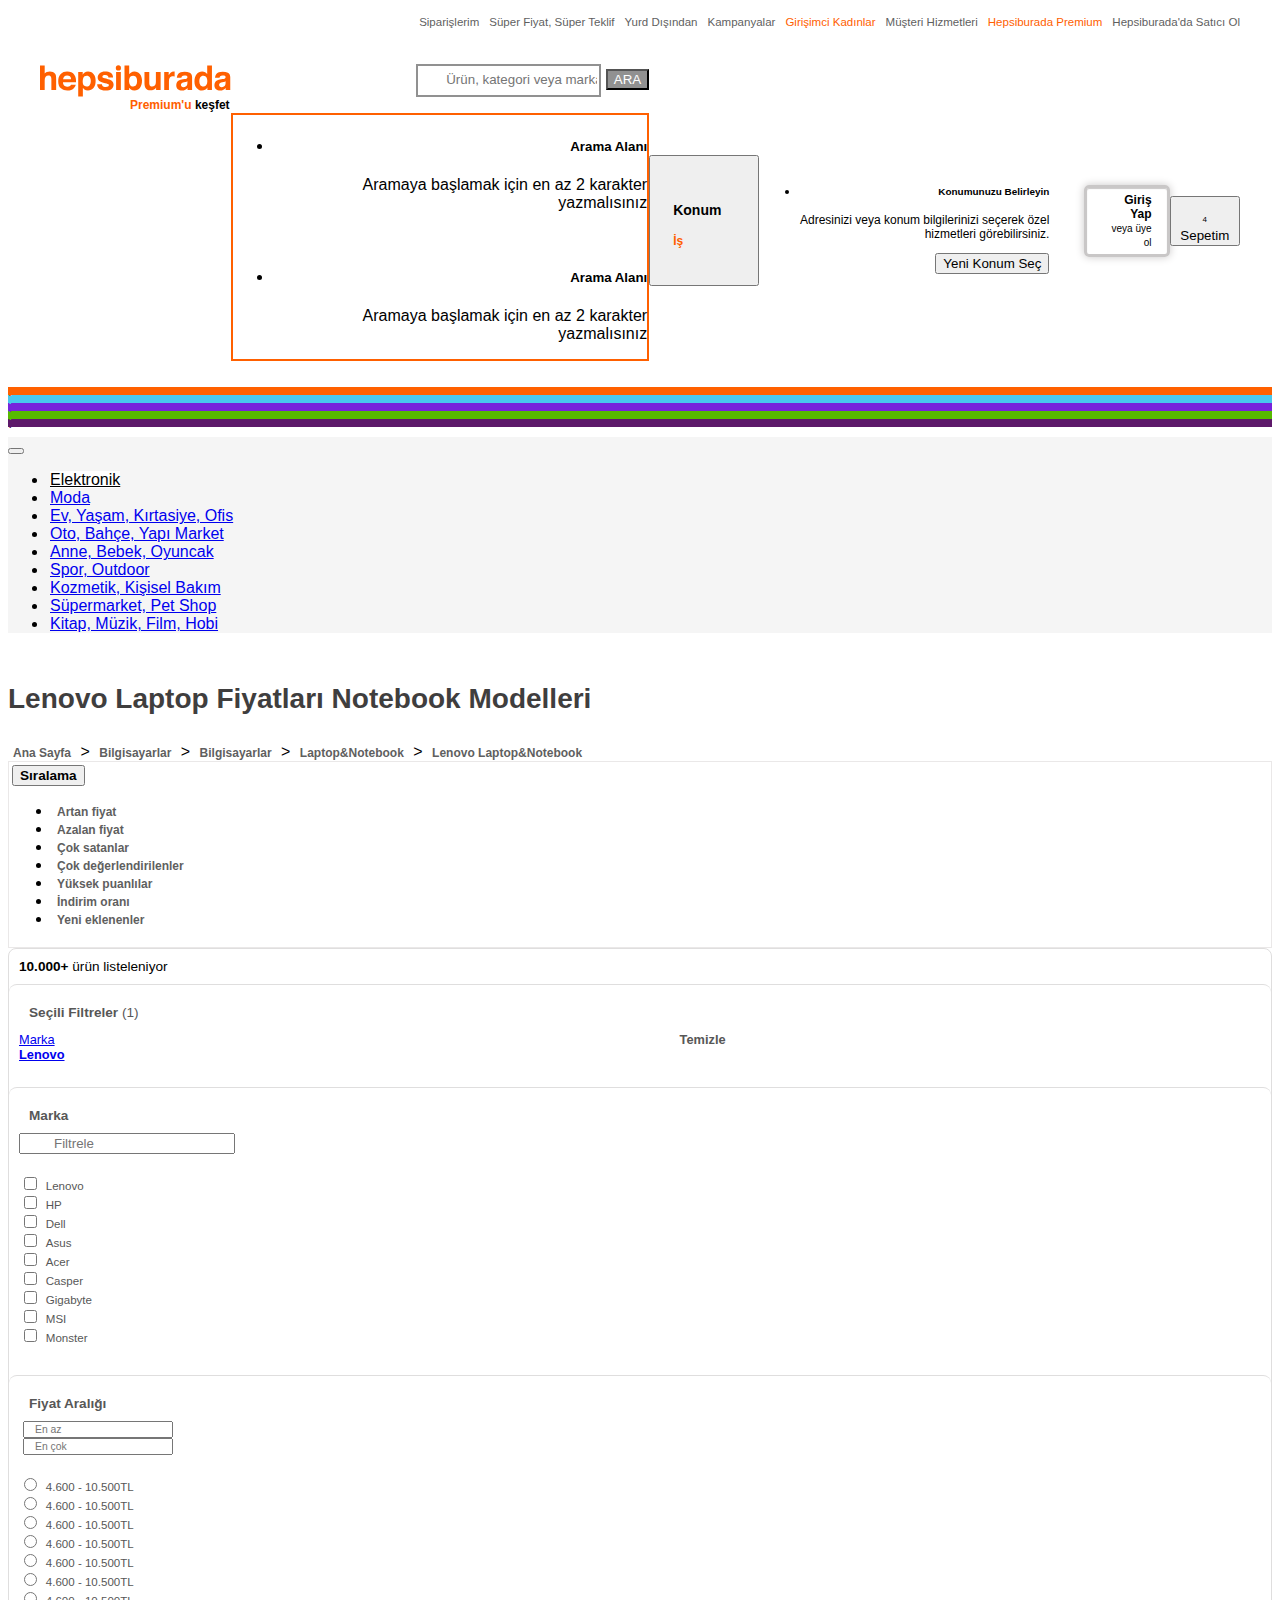
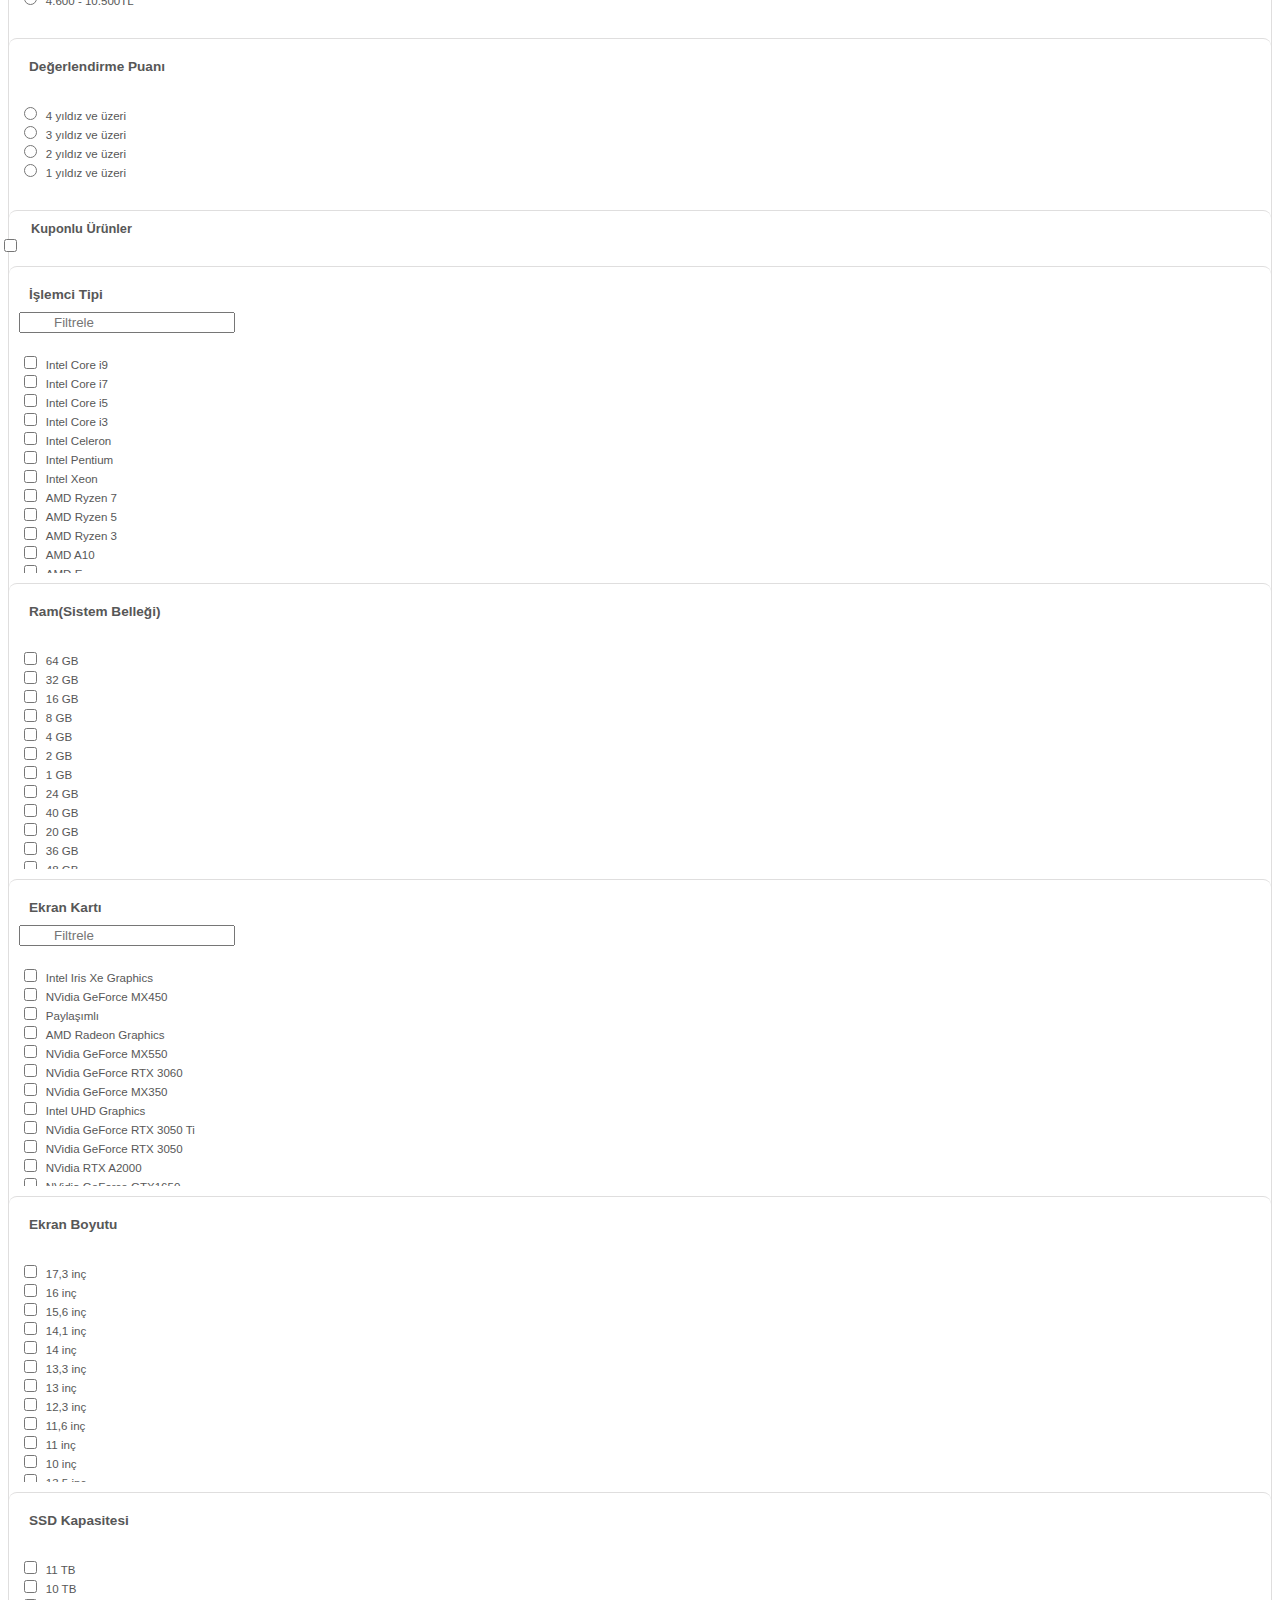
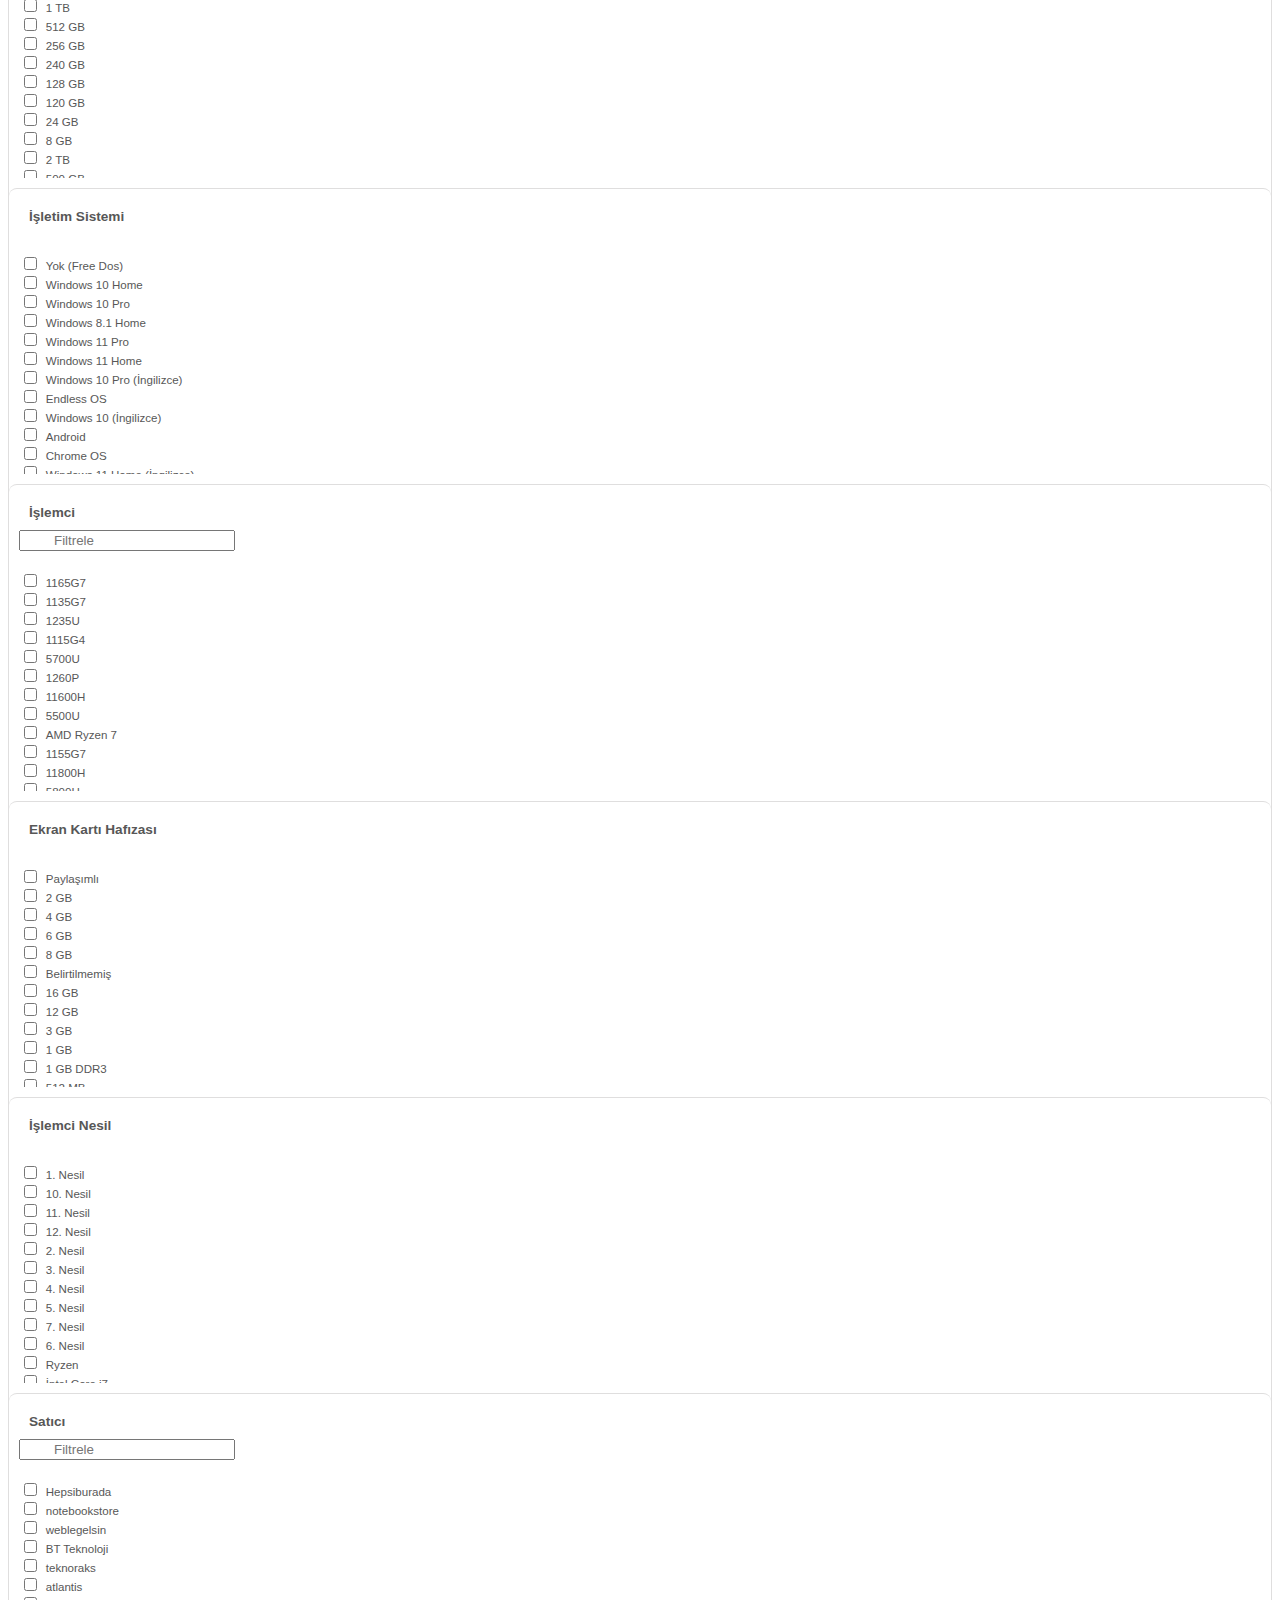
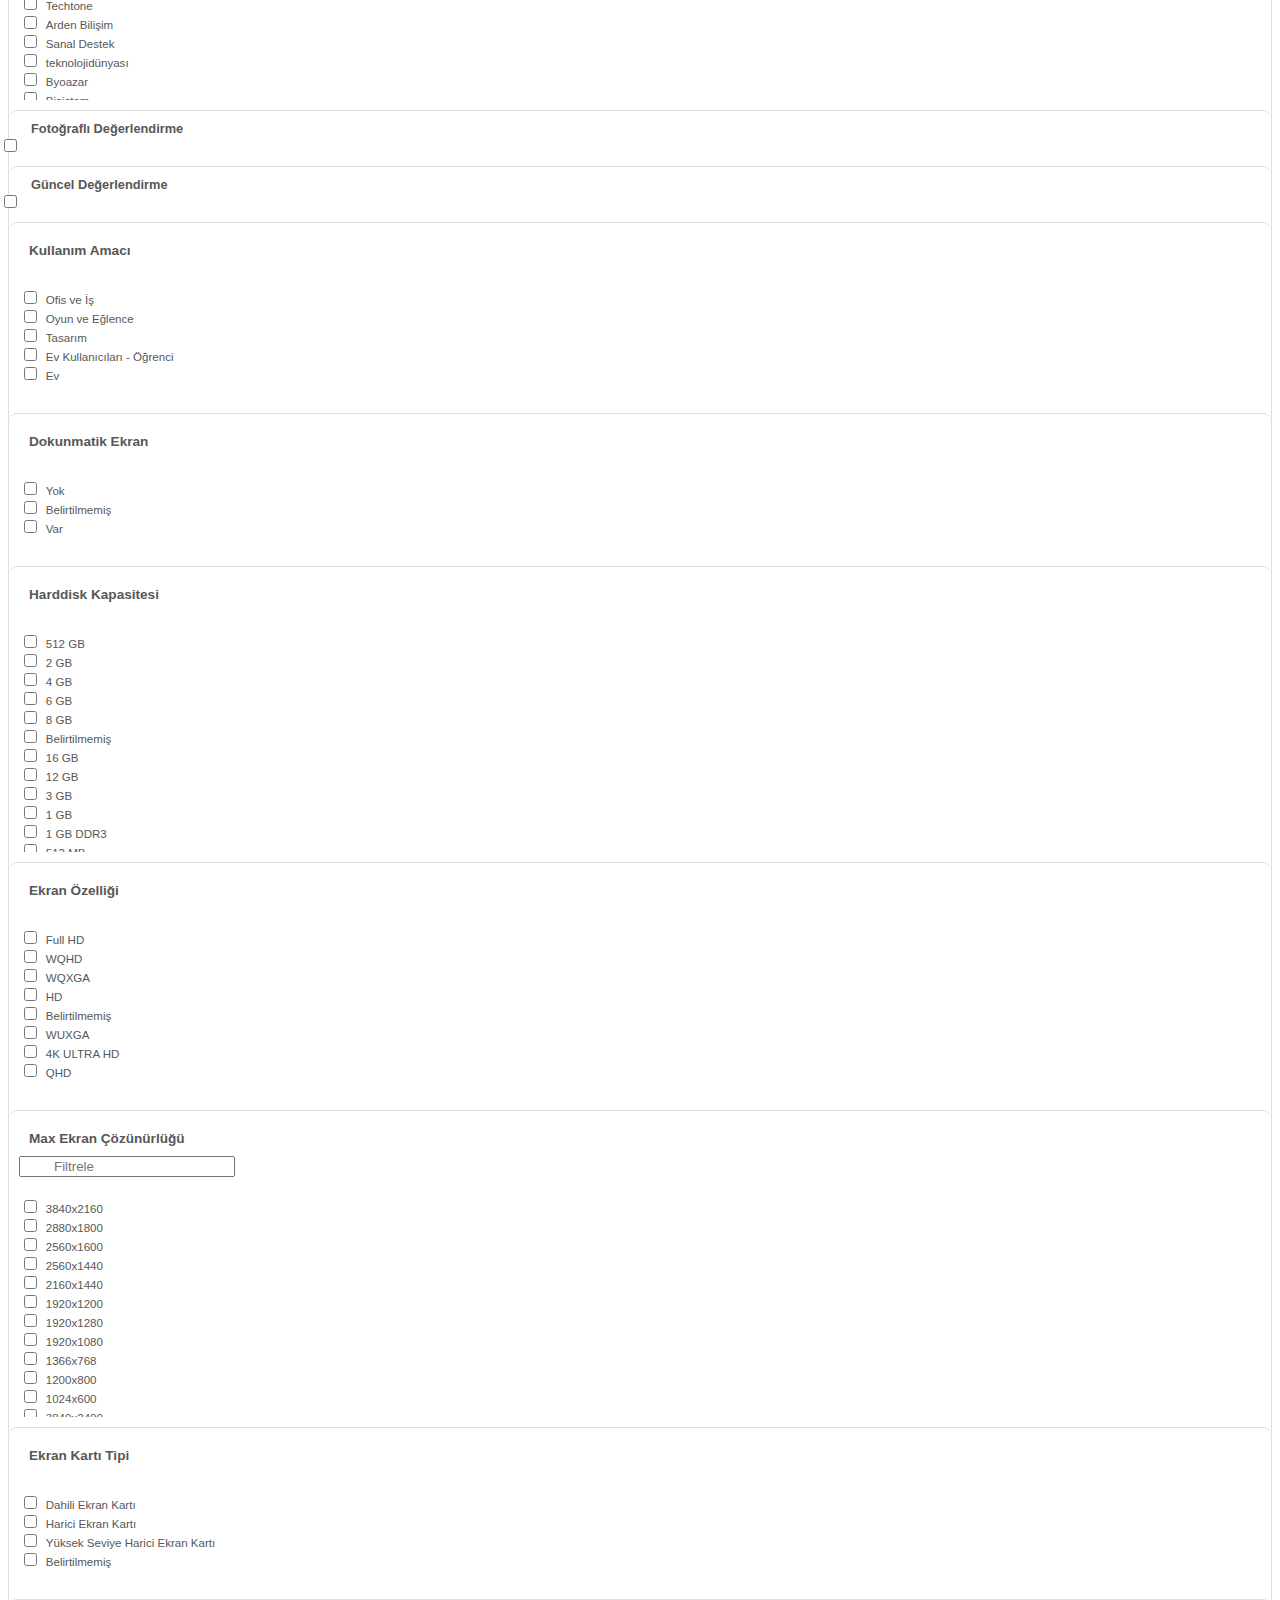
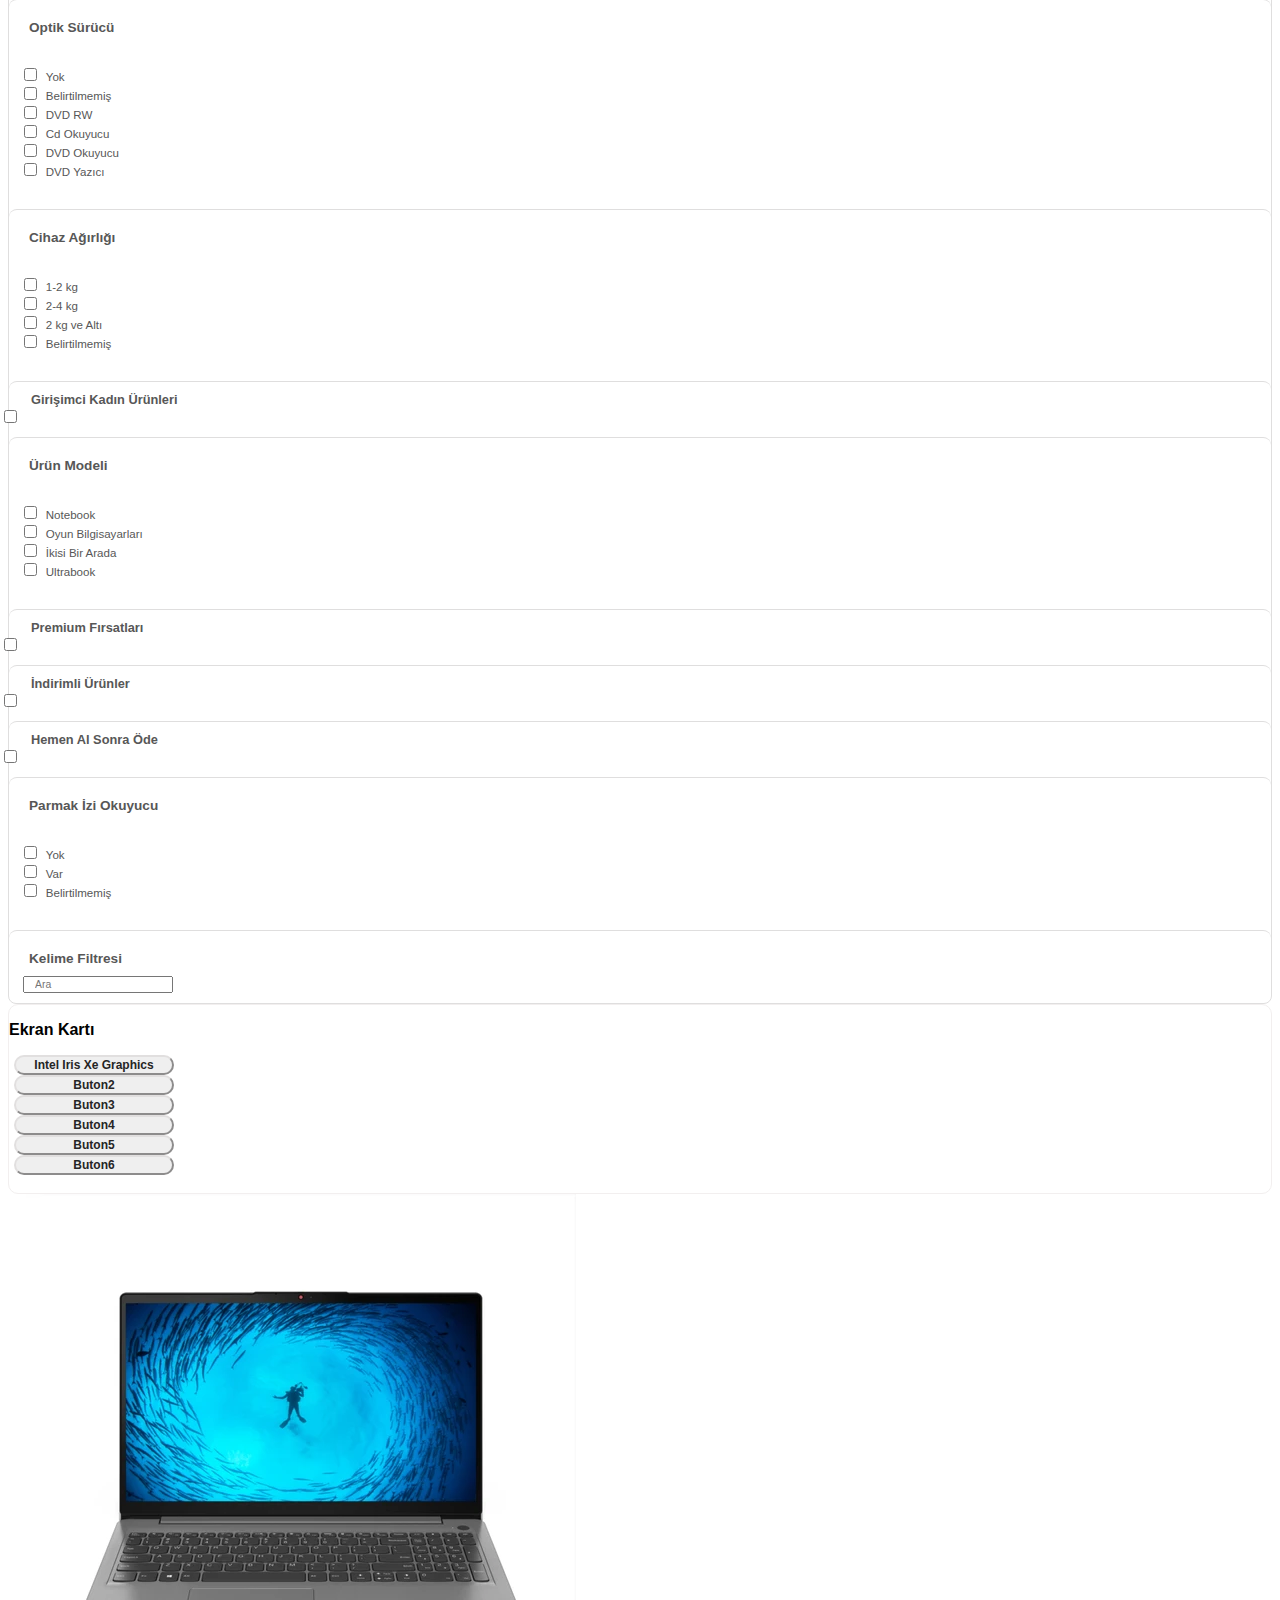
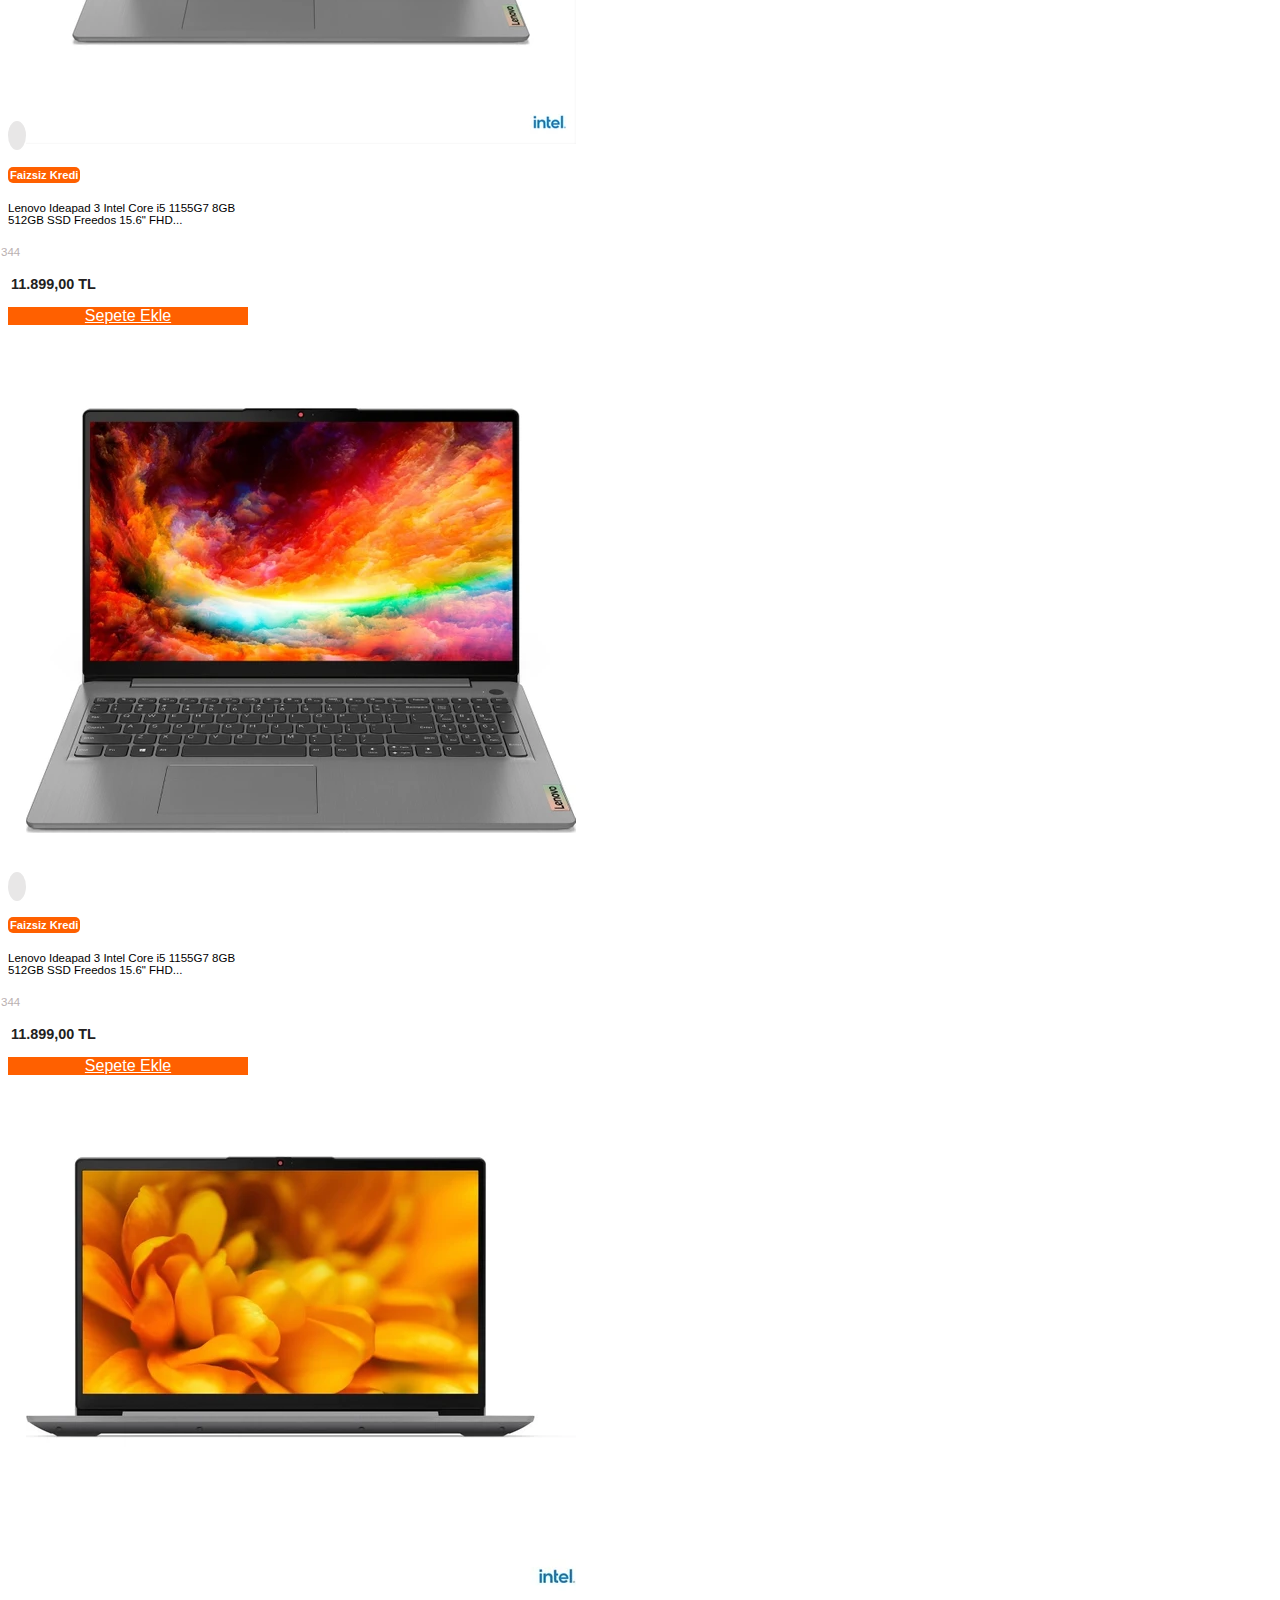
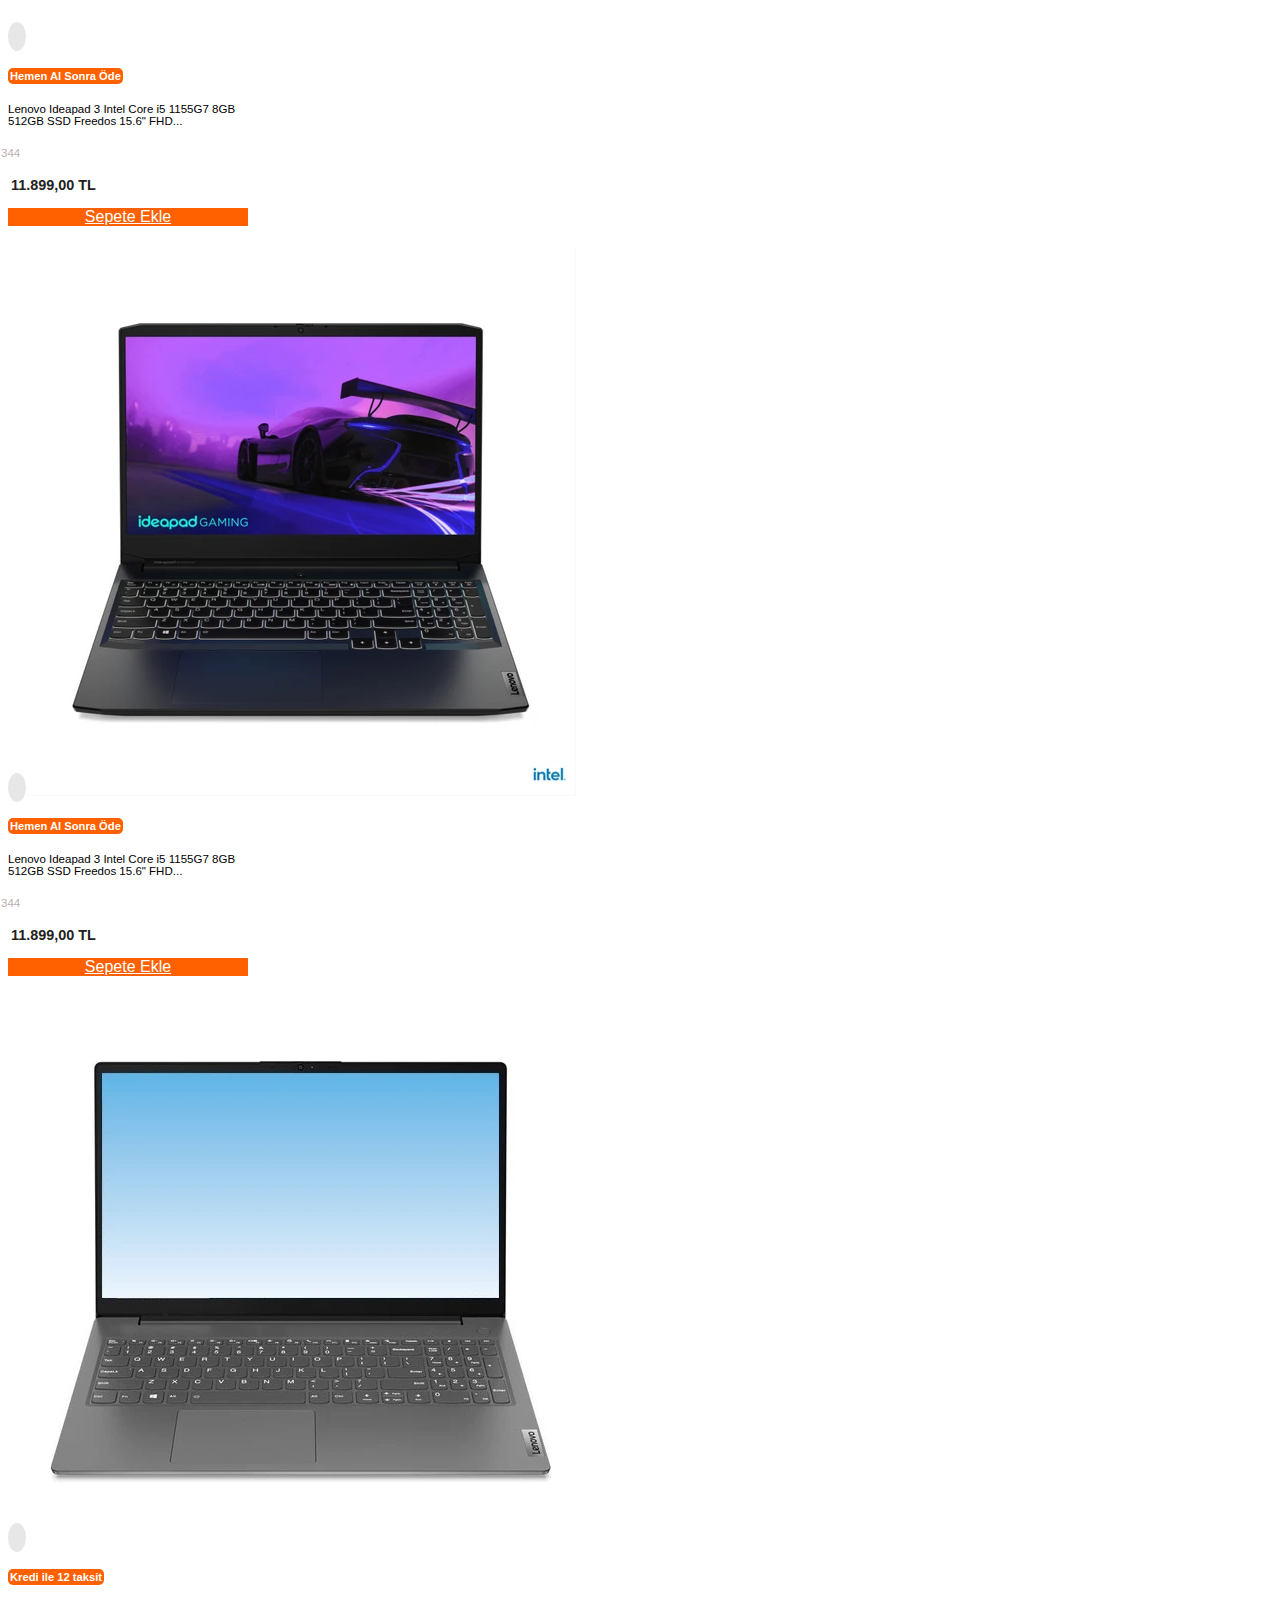
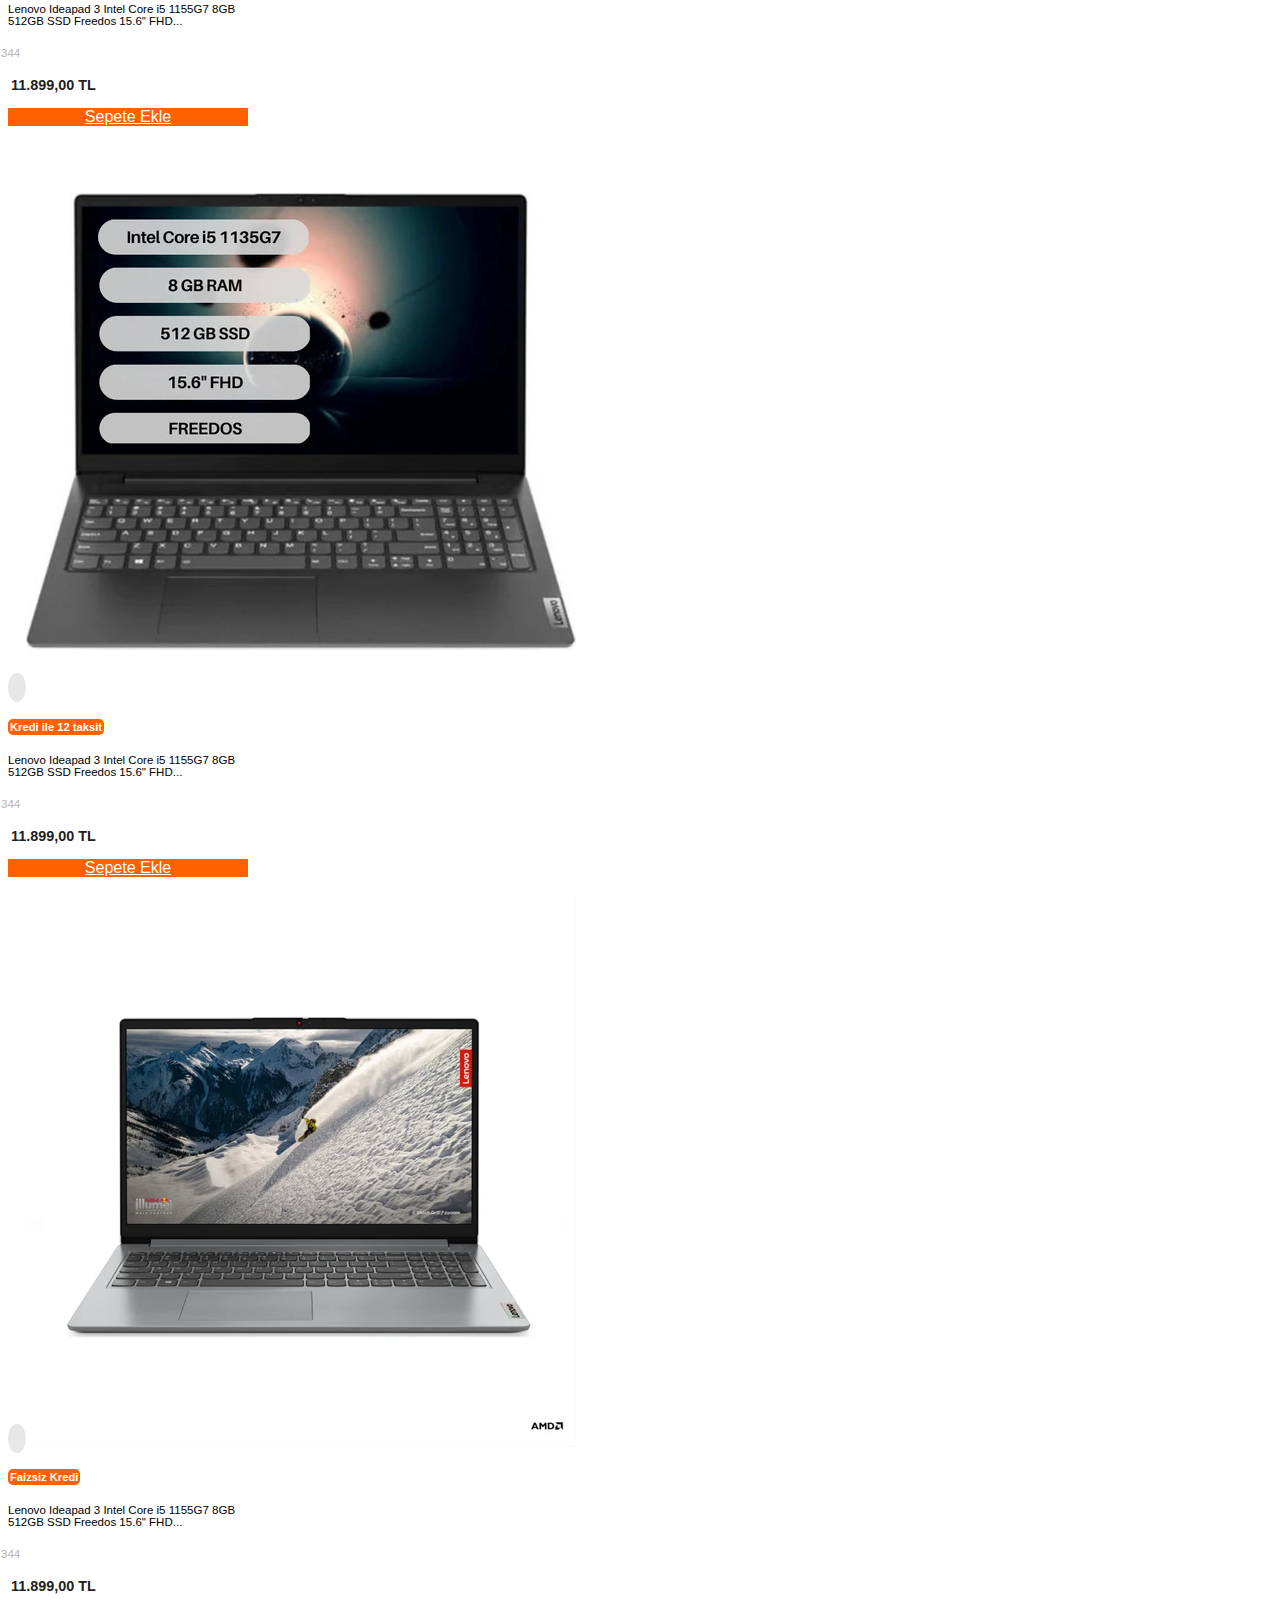
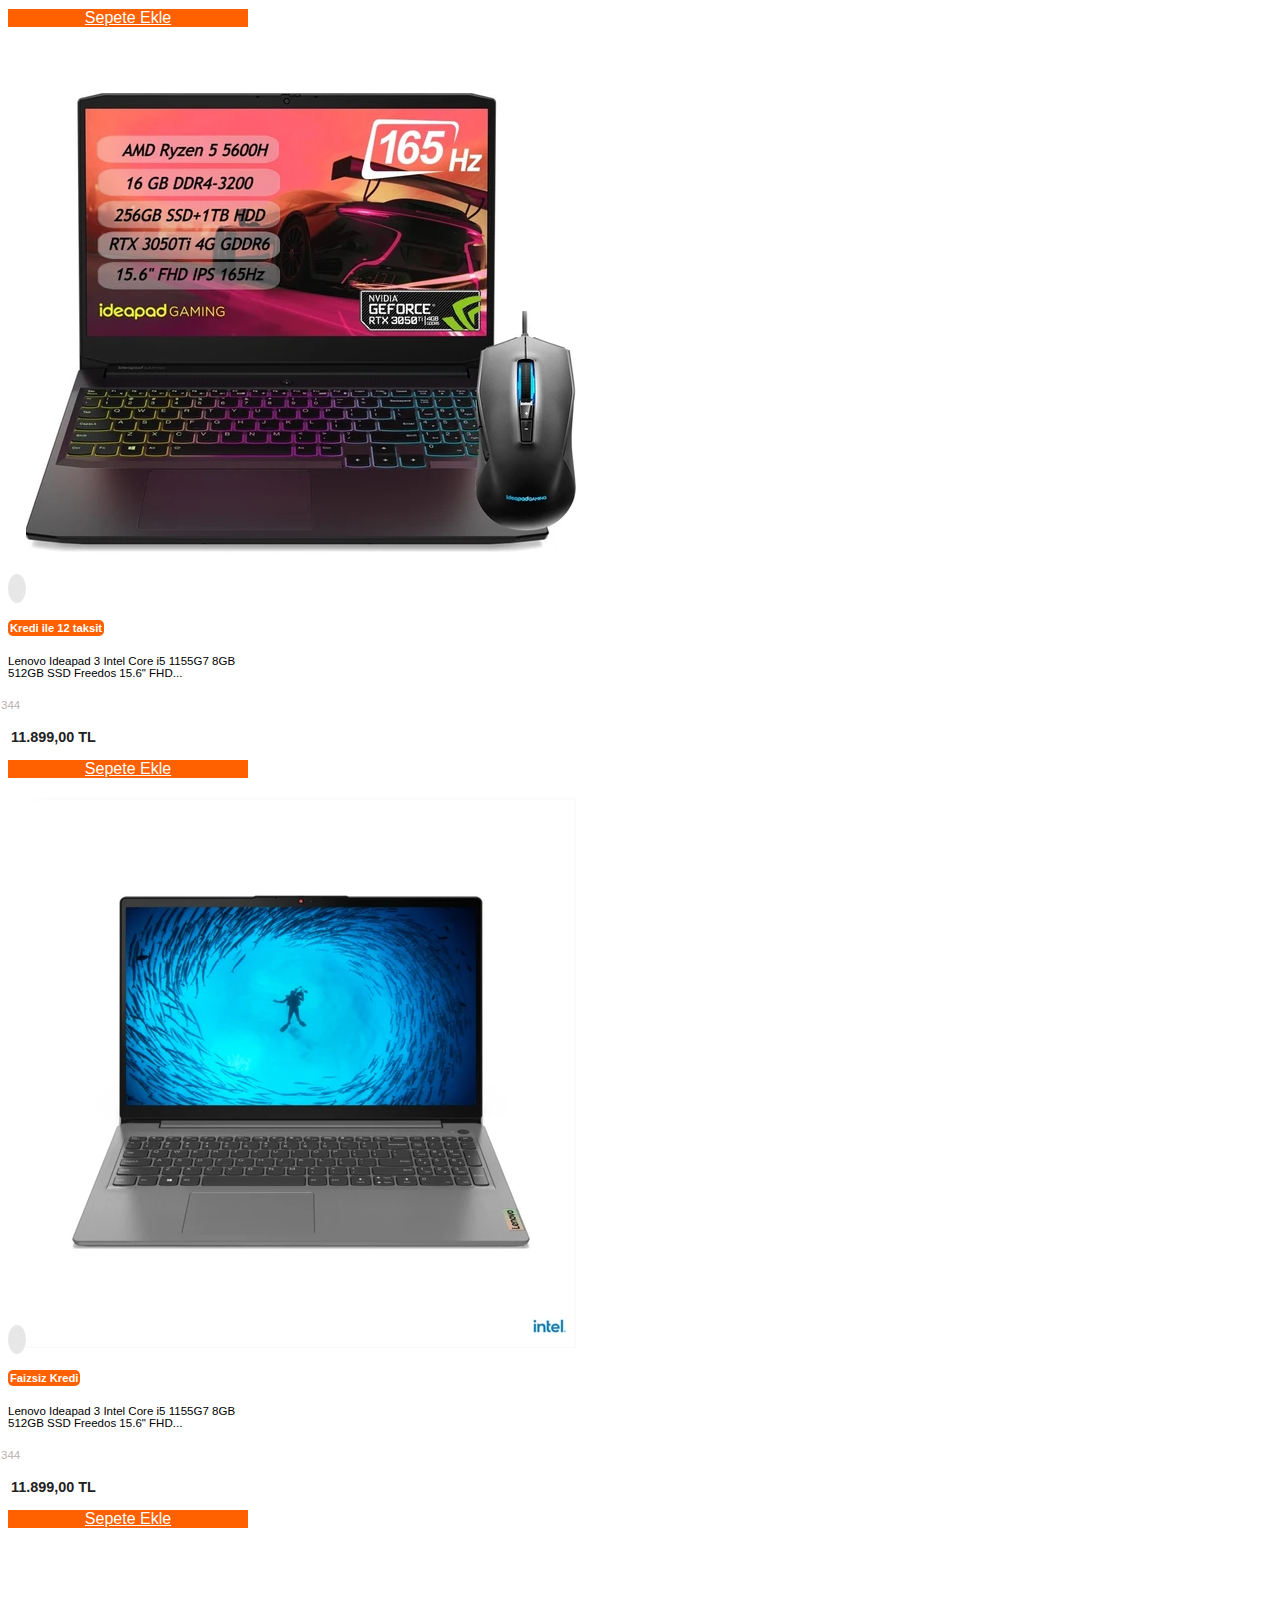
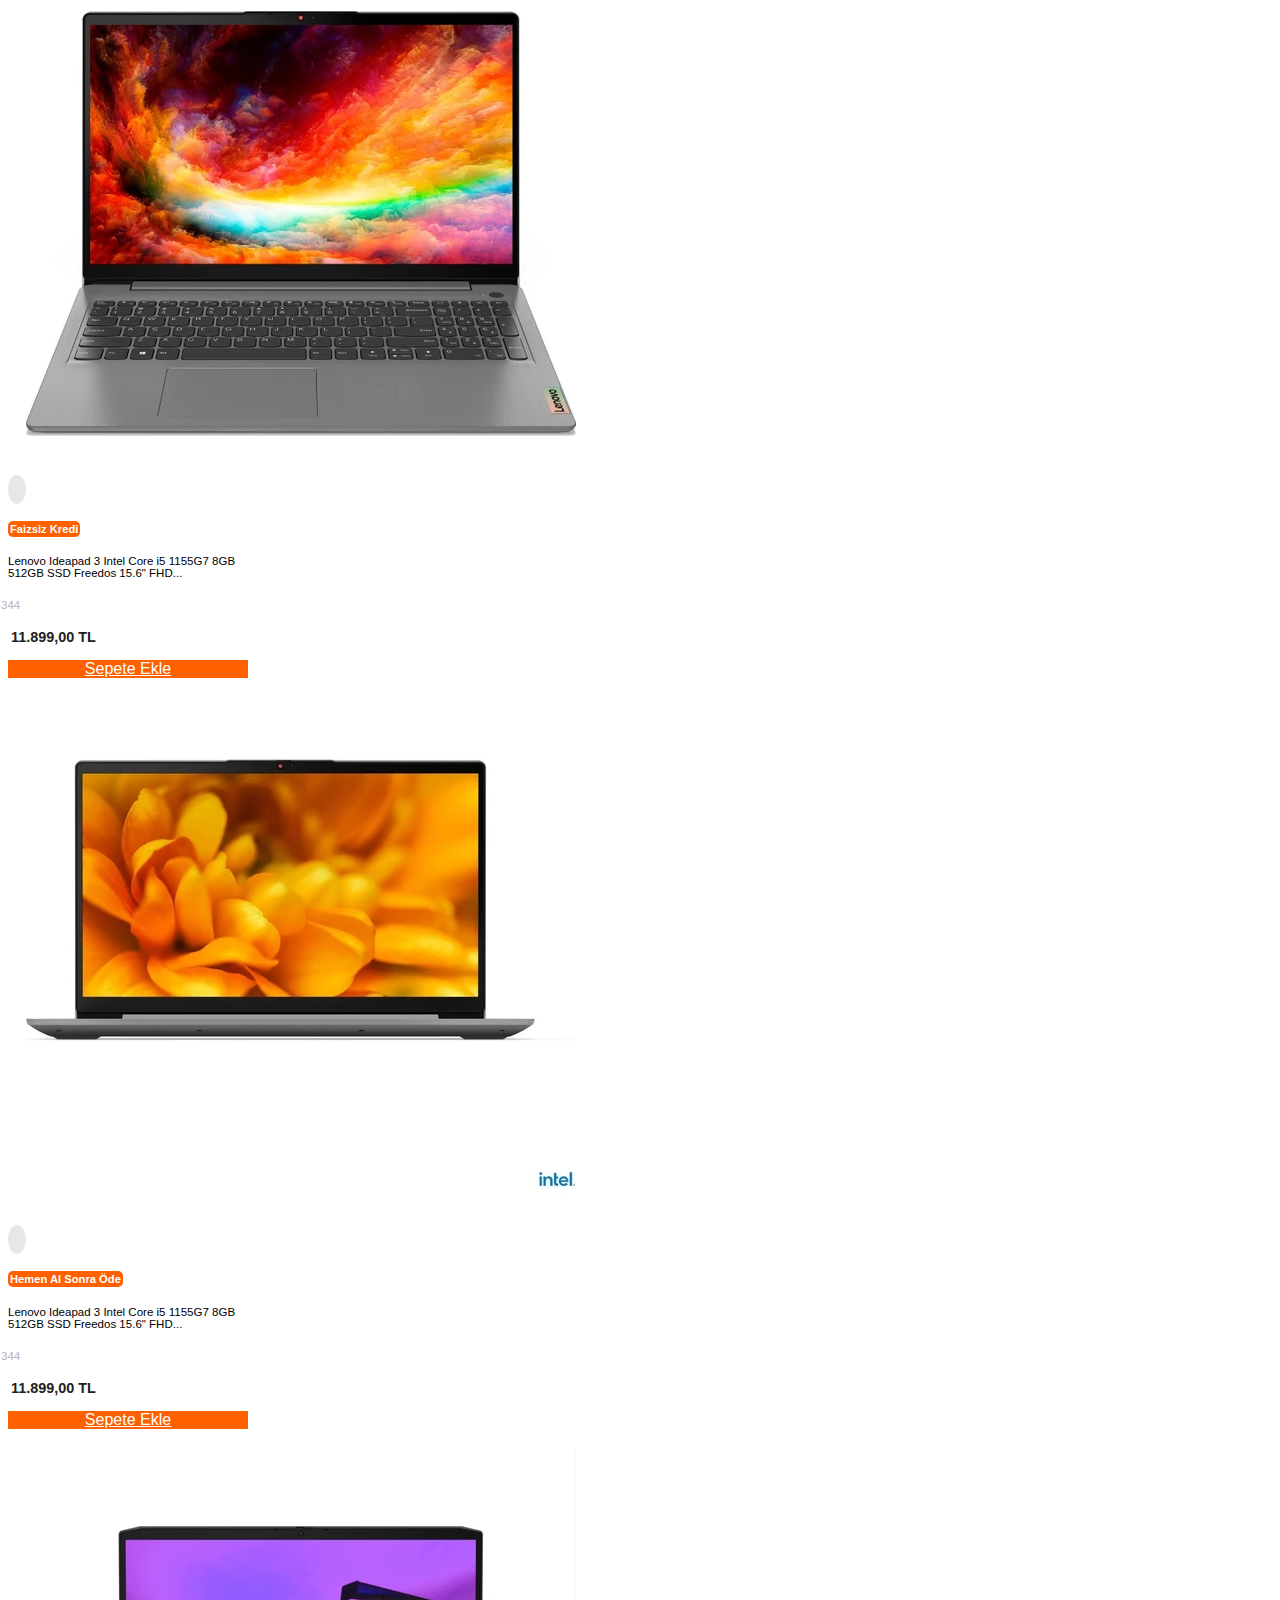
==== commit 8865c79f: "filter search page finish" ====
--- a/search.html
+++ b/search.html
@@ -2005,50 +2005,622 @@
                     </div>
                 </div>
                 <div id="list-area" class="col-10 mx-auto">
-                    <div class="row justify-content-center align-items-center g-2">
-                        <div class="col-11 d-flex align-items-center bg-info">
-                            <p class="h6"><strong>Ekran Kartı</strong></p>
+                    <div class="row justify-content-center align-items-center">
+                        <div class="col-11 d-flex justify-content-center kayan-buton">
                             <!--Slider top start-->
-                            <div id="slider-top" class="carousel carousel-dark slide container">
-                                <div class="carousel-item active">
-                                    <button class="btn btn-outline-secondary">Buton1</button>
-                                    <button class="btn btn-outline-secondary">Buton2</button>
-                                    <button class="btn btn-outline-secondary">Buton3</button>
-                                    <button class="btn btn-outline-secondary">Buton4</button>
-                                    <button class="btn btn-outline-secondary">Buton5</button>
-                                    <button class="btn btn-outline-secondary">Buton6</button>
-                                    <button class="btn btn-outline-secondary">Buton7</button>
-                                </div>
-                                <div class="carousel-item">
-                                    <button class="btn btn-outline-secondary">Buton2</button>
-                                    <button class="btn btn-outline-secondary">Buton3</button>
-                                    <button class="btn btn-outline-secondary">Buton4</button>
-                                    <button class="btn btn-outline-secondary">Buton5</button>
-                                    <button class="btn btn-outline-secondary">Buton6</button>
-                                    <button class="btn btn-outline-secondary">Buton7</button>
-                                </div>
-                                <div class="carousel-item">
-                                    <div class="row justify-content-center align-items-center g-2">
-                                        <button class="btn btn-outline-secondary">Buton3</button>
-                                        <button class="btn btn-outline-secondary">Buton4</button>
-                                        <button class="btn btn-outline-secondary">Buton5</button>
-                                        <button class="btn btn-outline-secondary">Buton6</button>
-                                        <button class="btn btn-outline-secondary">Buton7</button>
-                                    </div>
-                                </div>
-                                <button class="carousel-control-prev" type="button" data-bs-target="#slider-top"
-                                    data-bs-slide="prev">
-                                    <span class="carousel-control-prev-icon" aria-hidden="true"></span>
-                                    <span class="visually-hidden">Previous</span>
-                                </button>
-                                <button class="carousel-control-next" type="button" data-bs-target="#slider-top"
-                                    data-bs-slide="next">
-                                    <span class="carousel-control-next-icon" aria-hidden="true"></span>
-                                    <span class="visually-hidden">Next</span>
-                                </button>
+                            <div class="container text-left d-flex my-3 slider">
+                                <p class="h5 text-truncate"><strong>Ekran Kartı</strong></p>
+                                <div class="row mx-auto my-auto justify-content-center">
+                                    <div id="recipeCarousel" class="carousel slide" data-bs-ride="carousel">
+                                        <div class="carousel-inner" role="listbox">
+                                            <div class="carousel-item active">
+                                                <div class="col-md-3">
+                                                    <Button class="btn btn-outline-secondary">Intel Iris Xe
+                                                        Graphics</Button>
+                                                </div>
+                                            </div>
+                                            <div class="carousel-item">
+                                                <div class="col-md-3">
+                                                    <button class="btn btn-outline-secondary">Buton2</button>
+                                                </div>
+                                            </div>
+                                            <div class="carousel-item">
+                                                <div class="col-md-3">
+                                                    <button class="btn btn-outline-secondary">Buton3</button>
+                                                </div>
+                                            </div>
+                                            <div class="carousel-item">
+                                                <div class="col-md-3">
+                                                    <button class="btn btn-outline-secondary">Buton4</button>
+                                                </div>
+                                            </div>
+                                            <div class="carousel-item">
+                                                <div class="col-md-3">
+                                                    <button class="btn btn-outline-secondary">Buton5</button>
+                                                </div>
+                                            </div>
+                                            <div class="carousel-item">
+                                                <div class="col-md-3">
+                                                    <button class="btn btn-outline-secondary">Buton6</button>
+                                                </div>
+                                            </div>
+                                        </div>
+                                        <a class="carousel-control-prev w-aut" href="#recipeCarousel" role="button"
+                                            data-bs-slide="prev">
+                                            <span class="carousel-control-prev-icon" aria-hidden="true"></span>
+                                        </a>
+                                        <a class="carousel-control-next" href="#recipeCarousel" role="button"
+                                            data-bs-slide="next">
+                                            <span class="carousel-control-next-icon" aria-hidden="true"></span>
+                                        </a>
+                                    </div>
+                                </div>
                             </div>
                             <!--Slider top end-->
                         </div>
+                    </div>
+                    <div class="row justify-content-center align-items-center my-4 mx-2">
+                        <div class="col">
+                            <div class="card position-relative" style="width: 15rem;">
+                                <i class="bi bi-suit-heart position-absolute"></i>
+                                <img src="images/bilg1.jpeg" class="card-img-top" alt="bilg1">
+                                <div class="card-body">
+                                    <h5 class="card-title">Faizsiz Kredi</h5>
+                                    <p class="card-text">Lenovo Ideapad 3 Intel Core i5 1155G7 8GB 512GB SSD Freedos
+                                        15.6" FHD...</p>
+                                    <p><i class="bi bi-star-fill text-warning"></i>
+                                        <i class="bi bi-star-fill text-warning"></i>
+                                        <i class="bi bi-star-fill text-warning"></i>
+                                        <i class="bi bi-star-fill text-warning"></i>
+                                        <i class="bi bi-star-fill text-warning"></i>
+                                        <span>344</span>
+                                    </p>
+                                    <p class="price">11.899,00 TL</p>
+                                    <a href="#" class="btn">Sepete Ekle</a>
+                                </div>
+                            </div>
+                        </div>
+                        <div class="col">
+                            <div class="card position-relative" style="width: 15rem;">
+                                <i class="bi bi-suit-heart position-absolute"></i>
+                                <img src="images/bilg2.jpeg" class="card-img-top" alt="bilg2">
+                                <div class="card-body">
+                                    <h5 class="card-title">Faizsiz Kredi</h5>
+                                    <p class="card-text">Lenovo Ideapad 3 Intel Core i5 1155G7 8GB 512GB SSD Freedos
+                                        15.6" FHD...</p>
+                                    <p><i class="bi bi-star-fill text-warning"></i>
+                                        <i class="bi bi-star-fill text-warning"></i>
+                                        <i class="bi bi-star-fill text-warning"></i>
+                                        <i class="bi bi-star-fill text-warning"></i>
+                                        <i class="bi bi-star-fill text-warning"></i>
+                                        <span>344</span>
+                                    </p>
+                                    <p class="price">11.899,00 TL</p>
+                                    <a href="#" class="btn">Sepete Ekle</a>
+                                </div>
+                            </div>
+                        </div>
+                        <div class="col">
+                            <div class="card position-relative" style="width: 15rem;">
+                                <i class="bi bi-suit-heart position-absolute"></i>
+                                <img src="images/bilg3.jpeg" class="card-img-top" alt="bilg3">
+                                <div class="card-body">
+                                    <h5 class="card-title">Hemen Al Sonra Öde</h5>
+                                    <p class="card-text">Lenovo Ideapad 3 Intel Core i5 1155G7 8GB 512GB SSD Freedos
+                                        15.6" FHD...</p>
+                                    <p><i class="bi bi-star-fill text-warning"></i>
+                                        <i class="bi bi-star-fill text-warning"></i>
+                                        <i class="bi bi-star-fill text-warning"></i>
+                                        <i class="bi bi-star-fill text-warning"></i>
+                                        <i class="bi bi-star-fill text-warning"></i>
+                                        <span>344</span>
+                                    </p>
+                                    <p class="price">11.899,00 TL</p>
+                                    <a href="#" class="btn">Sepete Ekle</a>
+                                </div>
+                            </div>
+                        </div>
+                        <div class="col">
+                            <div class="card position-relative" style="width: 15rem;">
+                                <i class="bi bi-suit-heart position-absolute"></i>
+                                <img src="images/bilg4.jpeg" class="card-img-top" alt="bilg4">
+                                <div class="card-body">
+                                    <h5 class="card-title">Hemen Al Sonra Öde</h5>
+                                    <p class="card-text">Lenovo Ideapad 3 Intel Core i5 1155G7 8GB 512GB SSD Freedos
+                                        15.6" FHD...</p>
+                                    <p><i class="bi bi-star-fill text-warning"></i>
+                                        <i class="bi bi-star-fill text-warning"></i>
+                                        <i class="bi bi-star-fill text-warning"></i>
+                                        <i class="bi bi-star-fill text-warning"></i>
+                                        <i class="bi bi-star-fill text-warning"></i>
+                                        <span>344</span>
+                                    </p>
+                                    <p class="price">11.899,00 TL</p>
+                                    <a href="#" class="btn">Sepete Ekle</a>
+                                </div>
+                            </div>
+                        </div>
+                        <div class="col">
+                            <div class="card position-relative" style="width: 15rem;">
+                                <i class="bi bi-suit-heart position-absolute"></i>
+                                <img src="images/bilg5.jpeg" class="card-img-top" alt="bilg5">
+                                <div class="card-body">
+                                    <h5 class="card-title">Kredi ile 12 taksit</h5>
+                                    <p class="card-text">Lenovo Ideapad 3 Intel Core i5 1155G7 8GB 512GB SSD Freedos
+                                        15.6" FHD...</p>
+                                    <p><i class="bi bi-star-fill text-warning"></i>
+                                        <i class="bi bi-star-fill text-warning"></i>
+                                        <i class="bi bi-star-fill text-warning"></i>
+                                        <i class="bi bi-star-fill text-warning"></i>
+                                        <i class="bi bi-star-fill text-warning"></i>
+                                        <span>344</span>
+                                    </p>
+                                    <p class="price">11.899,00 TL</p>
+                                    <a href="#" class="btn">Sepete Ekle</a>
+                                </div>
+                            </div>
+                        </div>
+                        <div class="col">
+                            <div class="card position-relative" style="width: 15rem;">
+                                <i class="bi bi-suit-heart position-absolute"></i>
+                                <img src="images/bilg6.jpeg" class="card-img-top" alt="bilg6">
+                                <div class="card-body">
+                                    <h5 class="card-title">Kredi ile 12 taksit</h5>
+                                    <p class="card-text">Lenovo Ideapad 3 Intel Core i5 1155G7 8GB 512GB SSD Freedos
+                                        15.6" FHD...</p>
+                                    <p><i class="bi bi-star-fill text-warning"></i>
+                                        <i class="bi bi-star-fill text-warning"></i>
+                                        <i class="bi bi-star-fill text-warning"></i>
+                                        <i class="bi bi-star-fill text-warning"></i>
+                                        <i class="bi bi-star-fill text-warning"></i>
+                                        <span>344</span>
+                                    </p>
+                                    <p class="price">11.899,00 TL</p>
+                                    <a href="#" class="btn">Sepete Ekle</a>
+                                </div>
+                            </div>
+                        </div>
+                        <div class="col">
+                            <div class="card position-relative" style="width: 15rem;">
+                                <i class="bi bi-suit-heart position-absolute"></i>
+                                <img src="images/bilg7.jpeg" class="card-img-top" alt="bilg7">
+                                <div class="card-body">
+                                    <h5 class="card-title">Faizsiz Kredi</h5>
+                                    <p class="card-text">Lenovo Ideapad 3 Intel Core i5 1155G7 8GB 512GB SSD Freedos
+                                        15.6" FHD...</p>
+                                    <p><i class="bi bi-star-fill text-warning"></i>
+                                        <i class="bi bi-star-fill text-warning"></i>
+                                        <i class="bi bi-star-fill text-warning"></i>
+                                        <i class="bi bi-star-fill text-warning"></i>
+                                        <i class="bi bi-star-fill text-warning"></i>
+                                        <span>344</span>
+                                    </p>
+                                    <p class="price">11.899,00 TL</p>
+                                    <a href="#" class="btn">Sepete Ekle</a>
+                                </div>
+                            </div>
+                        </div>
+                        <div class="col">
+                            <div class="card position-relative" style="width: 15rem;">
+                                <i class="bi bi-suit-heart position-absolute"></i>
+                                <img src="images/bilg8.jpeg" class="card-img-top" alt="bilg8">
+                                <div class="card-body">
+                                    <h5 class="card-title">Kredi ile 12 taksit</h5>
+                                    <p class="card-text">Lenovo Ideapad 3 Intel Core i5 1155G7 8GB 512GB SSD Freedos
+                                        15.6" FHD...</p>
+                                    <p><i class="bi bi-star-fill text-warning"></i>
+                                        <i class="bi bi-star-fill text-warning"></i>
+                                        <i class="bi bi-star-fill text-warning"></i>
+                                        <i class="bi bi-star-fill text-warning"></i>
+                                        <i class="bi bi-star-fill text-warning"></i>
+                                        <span>344</span>
+                                    </p>
+                                    <p class="price">11.899,00 TL</p>
+                                    <a href="#" class="btn">Sepete Ekle</a>
+                                </div>
+                            </div>
+                        </div>
+                        <div class="col">
+                            <div class="card position-relative" style="width: 15rem;">
+                                <i class="bi bi-suit-heart position-absolute"></i>
+                                <img src="images/bilg1.jpeg" class="card-img-top" alt="bilg1">
+                                <div class="card-body">
+                                    <h5 class="card-title">Faizsiz Kredi</h5>
+                                    <p class="card-text">Lenovo Ideapad 3 Intel Core i5 1155G7 8GB 512GB SSD Freedos
+                                        15.6" FHD...</p>
+                                    <p><i class="bi bi-star-fill text-warning"></i>
+                                        <i class="bi bi-star-fill text-warning"></i>
+                                        <i class="bi bi-star-fill text-warning"></i>
+                                        <i class="bi bi-star-fill text-warning"></i>
+                                        <i class="bi bi-star-fill text-warning"></i>
+                                        <span>344</span>
+                                    </p>
+                                    <p class="price">11.899,00 TL</p>
+                                    <a href="#" class="btn">Sepete Ekle</a>
+                                </div>
+                            </div>
+                        </div>
+                        <div class="col">
+                            <div class="card position-relative" style="width: 15rem;">
+                                <i class="bi bi-suit-heart position-absolute"></i>
+                                <img src="images/bilg2.jpeg" class="card-img-top" alt="bilg2">
+                                <div class="card-body">
+                                    <h5 class="card-title">Faizsiz Kredi</h5>
+                                    <p class="card-text">Lenovo Ideapad 3 Intel Core i5 1155G7 8GB 512GB SSD Freedos
+                                        15.6" FHD...</p>
+                                    <p><i class="bi bi-star-fill text-warning"></i>
+                                        <i class="bi bi-star-fill text-warning"></i>
+                                        <i class="bi bi-star-fill text-warning"></i>
+                                        <i class="bi bi-star-fill text-warning"></i>
+                                        <i class="bi bi-star-fill text-warning"></i>
+                                        <span>344</span>
+                                    </p>
+                                    <p class="price">11.899,00 TL</p>
+                                    <a href="#" class="btn">Sepete Ekle</a>
+                                </div>
+                            </div>
+                        </div>
+                        <div class="col">
+                            <div class="card position-relative" style="width: 15rem;">
+                                <i class="bi bi-suit-heart position-absolute"></i>
+                                <img src="images/bilg3.jpeg" class="card-img-top" alt="bilg3">
+                                <div class="card-body">
+                                    <h5 class="card-title">Hemen Al Sonra Öde</h5>
+                                    <p class="card-text">Lenovo Ideapad 3 Intel Core i5 1155G7 8GB 512GB SSD Freedos
+                                        15.6" FHD...</p>
+                                    <p><i class="bi bi-star-fill text-warning"></i>
+                                        <i class="bi bi-star-fill text-warning"></i>
+                                        <i class="bi bi-star-fill text-warning"></i>
+                                        <i class="bi bi-star-fill text-warning"></i>
+                                        <i class="bi bi-star-fill text-warning"></i>
+                                        <span>344</span>
+                                    </p>
+                                    <p class="price">11.899,00 TL</p>
+                                    <a href="#" class="btn">Sepete Ekle</a>
+                                </div>
+                            </div>
+                        </div>
+                        <div class="col">
+                            <div class="card position-relative" style="width: 15rem;">
+                                <i class="bi bi-suit-heart position-absolute"></i>
+                                <img src="images/bilg4.jpeg" class="card-img-top" alt="bilg4">
+                                <div class="card-body">
+                                    <h5 class="card-title">Hemen Al Sonra Öde</h5>
+                                    <p class="card-text">Lenovo Ideapad 3 Intel Core i5 1155G7 8GB 512GB SSD Freedos
+                                        15.6" FHD...</p>
+                                    <p><i class="bi bi-star-fill text-warning"></i>
+                                        <i class="bi bi-star-fill text-warning"></i>
+                                        <i class="bi bi-star-fill text-warning"></i>
+                                        <i class="bi bi-star-fill text-warning"></i>
+                                        <i class="bi bi-star-fill text-warning"></i>
+                                        <span>344</span>
+                                    </p>
+                                    <p class="price">11.899,00 TL</p>
+                                    <a href="#" class="btn">Sepete Ekle</a>
+                                </div>
+                            </div>
+                        </div>
+                        <div class="col">
+                            <div class="card position-relative" style="width: 15rem;">
+                                <i class="bi bi-suit-heart position-absolute"></i>
+                                <img src="images/bilg5.jpeg" class="card-img-top" alt="bilg5">
+                                <div class="card-body">
+                                    <h5 class="card-title">Kredi ile 12 taksit</h5>
+                                    <p class="card-text">Lenovo Ideapad 3 Intel Core i5 1155G7 8GB 512GB SSD Freedos
+                                        15.6" FHD...</p>
+                                    <p><i class="bi bi-star-fill text-warning"></i>
+                                        <i class="bi bi-star-fill text-warning"></i>
+                                        <i class="bi bi-star-fill text-warning"></i>
+                                        <i class="bi bi-star-fill text-warning"></i>
+                                        <i class="bi bi-star-fill text-warning"></i>
+                                        <span>344</span>
+                                    </p>
+                                    <p class="price">11.899,00 TL</p>
+                                    <a href="#" class="btn">Sepete Ekle</a>
+                                </div>
+                            </div>
+                        </div>
+                        <div class="col">
+                            <div class="card position-relative" style="width: 15rem;">
+                                <i class="bi bi-suit-heart position-absolute"></i>
+                                <img src="images/bilg6.jpeg" class="card-img-top" alt="bilg6">
+                                <div class="card-body">
+                                    <h5 class="card-title">Kredi ile 12 taksit</h5>
+                                    <p class="card-text">Lenovo Ideapad 3 Intel Core i5 1155G7 8GB 512GB SSD Freedos
+                                        15.6" FHD...</p>
+                                    <p><i class="bi bi-star-fill text-warning"></i>
+                                        <i class="bi bi-star-fill text-warning"></i>
+                                        <i class="bi bi-star-fill text-warning"></i>
+                                        <i class="bi bi-star-fill text-warning"></i>
+                                        <i class="bi bi-star-fill text-warning"></i>
+                                        <span>344</span>
+                                    </p>
+                                    <p class="price">11.899,00 TL</p>
+                                    <a href="#" class="btn">Sepete Ekle</a>
+                                </div>
+                            </div>
+                        </div>
+                        <div class="col">
+                            <div class="card position-relative" style="width: 15rem;">
+                                <i class="bi bi-suit-heart position-absolute"></i>
+                                <img src="images/bilg7.jpeg" class="card-img-top" alt="bilg7">
+                                <div class="card-body">
+                                    <h5 class="card-title">Faizsiz Kredi</h5>
+                                    <p class="card-text">Lenovo Ideapad 3 Intel Core i5 1155G7 8GB 512GB SSD Freedos
+                                        15.6" FHD...</p>
+                                    <p><i class="bi bi-star-fill text-warning"></i>
+                                        <i class="bi bi-star-fill text-warning"></i>
+                                        <i class="bi bi-star-fill text-warning"></i>
+                                        <i class="bi bi-star-fill text-warning"></i>
+                                        <i class="bi bi-star-fill text-warning"></i>
+                                        <span>344</span>
+                                    </p>
+                                    <p class="price">11.899,00 TL</p>
+                                    <a href="#" class="btn">Sepete Ekle</a>
+                                </div>
+                            </div>
+                        </div>
+                        <div class="col">
+                            <div class="card position-relative" style="width: 15rem;">
+                                <i class="bi bi-suit-heart position-absolute"></i>
+                                <img src="images/bilg8.jpeg" class="card-img-top" alt="bilg8">
+                                <div class="card-body">
+                                    <h5 class="card-title">Kredi ile 12 taksit</h5>
+                                    <p class="card-text">Lenovo Ideapad 3 Intel Core i5 1155G7 8GB 512GB SSD Freedos
+                                        15.6" FHD...</p>
+                                    <p><i class="bi bi-star-fill text-warning"></i>
+                                        <i class="bi bi-star-fill text-warning"></i>
+                                        <i class="bi bi-star-fill text-warning"></i>
+                                        <i class="bi bi-star-fill text-warning"></i>
+                                        <i class="bi bi-star-fill text-warning"></i>
+                                        <span>344</span>
+                                    </p>
+                                    <p class="price">11.899,00 TL</p>
+                                    <a href="#" class="btn">Sepete Ekle</a>
+                                </div>
+                            </div>
+                        </div>
+                        <div class="col">
+                            <div class="card position-relative" style="width: 15rem;">
+                                <i class="bi bi-suit-heart position-absolute"></i>
+                                <img src="images/bilg1.jpeg" class="card-img-top" alt="bilg1">
+                                <div class="card-body">
+                                    <h5 class="card-title">Faizsiz Kredi</h5>
+                                    <p class="card-text">Lenovo Ideapad 3 Intel Core i5 1155G7 8GB 512GB SSD Freedos
+                                        15.6" FHD...</p>
+                                    <p><i class="bi bi-star-fill text-warning"></i>
+                                        <i class="bi bi-star-fill text-warning"></i>
+                                        <i class="bi bi-star-fill text-warning"></i>
+                                        <i class="bi bi-star-fill text-warning"></i>
+                                        <i class="bi bi-star-fill text-warning"></i>
+                                        <span>344</span>
+                                    </p>
+                                    <p class="price">11.899,00 TL</p>
+                                    <a href="#" class="btn">Sepete Ekle</a>
+                                </div>
+                            </div>
+                        </div>
+                        <div class="col">
+                            <div class="card position-relative" style="width: 15rem;">
+                                <i class="bi bi-suit-heart position-absolute"></i>
+                                <img src="images/bilg2.jpeg" class="card-img-top" alt="bilg2">
+                                <div class="card-body">
+                                    <h5 class="card-title">Faizsiz Kredi</h5>
+                                    <p class="card-text">Lenovo Ideapad 3 Intel Core i5 1155G7 8GB 512GB SSD Freedos
+                                        15.6" FHD...</p>
+                                    <p><i class="bi bi-star-fill text-warning"></i>
+                                        <i class="bi bi-star-fill text-warning"></i>
+                                        <i class="bi bi-star-fill text-warning"></i>
+                                        <i class="bi bi-star-fill text-warning"></i>
+                                        <i class="bi bi-star-fill text-warning"></i>
+                                        <span>344</span>
+                                    </p>
+                                    <p class="price">11.899,00 TL</p>
+                                    <a href="#" class="btn">Sepete Ekle</a>
+                                </div>
+                            </div>
+                        </div>
+                        <div class="col">
+                            <div class="card position-relative" style="width: 15rem;">
+                                <i class="bi bi-suit-heart position-absolute"></i>
+                                <img src="images/bilg3.jpeg" class="card-img-top" alt="bilg3">
+                                <div class="card-body">
+                                    <h5 class="card-title">Hemen Al Sonra Öde</h5>
+                                    <p class="card-text">Lenovo Ideapad 3 Intel Core i5 1155G7 8GB 512GB SSD Freedos
+                                        15.6" FHD...</p>
+                                    <p><i class="bi bi-star-fill text-warning"></i>
+                                        <i class="bi bi-star-fill text-warning"></i>
+                                        <i class="bi bi-star-fill text-warning"></i>
+                                        <i class="bi bi-star-fill text-warning"></i>
+                                        <i class="bi bi-star-fill text-warning"></i>
+                                        <span>344</span>
+                                    </p>
+                                    <p class="price">11.899,00 TL</p>
+                                    <a href="#" class="btn">Sepete Ekle</a>
+                                </div>
+                            </div>
+                        </div>
+                        <div class="col">
+                            <div class="card position-relative" style="width: 15rem;">
+                                <i class="bi bi-suit-heart position-absolute"></i>
+                                <img src="images/bilg4.jpeg" class="card-img-top" alt="bilg4">
+                                <div class="card-body">
+                                    <h5 class="card-title">Hemen Al Sonra Öde</h5>
+                                    <p class="card-text">Lenovo Ideapad 3 Intel Core i5 1155G7 8GB 512GB SSD Freedos
+                                        15.6" FHD...</p>
+                                    <p><i class="bi bi-star-fill text-warning"></i>
+                                        <i class="bi bi-star-fill text-warning"></i>
+                                        <i class="bi bi-star-fill text-warning"></i>
+                                        <i class="bi bi-star-fill text-warning"></i>
+                                        <i class="bi bi-star-fill text-warning"></i>
+                                        <span>344</span>
+                                    </p>
+                                    <p class="price">11.899,00 TL</p>
+                                    <a href="#" class="btn">Sepete Ekle</a>
+                                </div>
+                            </div>
+                        </div>
+                        <div class="col">
+                            <div class="card position-relative" style="width: 15rem;">
+                                <i class="bi bi-suit-heart position-absolute"></i>
+                                <img src="images/bilg5.jpeg" class="card-img-top" alt="bilg5">
+                                <div class="card-body">
+                                    <h5 class="card-title">Kredi ile 12 taksit</h5>
+                                    <p class="card-text">Lenovo Ideapad 3 Intel Core i5 1155G7 8GB 512GB SSD Freedos
+                                        15.6" FHD...</p>
+                                    <p><i class="bi bi-star-fill text-warning"></i>
+                                        <i class="bi bi-star-fill text-warning"></i>
+                                        <i class="bi bi-star-fill text-warning"></i>
+                                        <i class="bi bi-star-fill text-warning"></i>
+                                        <i class="bi bi-star-fill text-warning"></i>
+                                        <span>344</span>
+                                    </p>
+                                    <p class="price">11.899,00 TL</p>
+                                    <a href="#" class="btn">Sepete Ekle</a>
+                                </div>
+                            </div>
+                        </div>
+                        <div class="col">
+                            <div class="card position-relative" style="width: 15rem;">
+                                <i class="bi bi-suit-heart position-absolute"></i>
+                                <img src="images/bilg6.jpeg" class="card-img-top" alt="bilg6">
+                                <div class="card-body">
+                                    <h5 class="card-title">Kredi ile 12 taksit</h5>
+                                    <p class="card-text">Lenovo Ideapad 3 Intel Core i5 1155G7 8GB 512GB SSD Freedos
+                                        15.6" FHD...</p>
+                                    <p><i class="bi bi-star-fill text-warning"></i>
+                                        <i class="bi bi-star-fill text-warning"></i>
+                                        <i class="bi bi-star-fill text-warning"></i>
+                                        <i class="bi bi-star-fill text-warning"></i>
+                                        <i class="bi bi-star-fill text-warning"></i>
+                                        <span>344</span>
+                                    </p>
+                                    <p class="price">11.899,00 TL</p>
+                                    <a href="#" class="btn">Sepete Ekle</a>
+                                </div>
+                            </div>
+                        </div>
+                        <div class="col">
+                            <div class="card position-relative" style="width: 15rem;">
+                                <i class="bi bi-suit-heart position-absolute"></i>
+                                <img src="images/bilg7.jpeg" class="card-img-top" alt="bilg7">
+                                <div class="card-body">
+                                    <h5 class="card-title">Faizsiz Kredi</h5>
+                                    <p class="card-text">Lenovo Ideapad 3 Intel Core i5 1155G7 8GB 512GB SSD Freedos
+                                        15.6" FHD...</p>
+                                    <p><i class="bi bi-star-fill text-warning"></i>
+                                        <i class="bi bi-star-fill text-warning"></i>
+                                        <i class="bi bi-star-fill text-warning"></i>
+                                        <i class="bi bi-star-fill text-warning"></i>
+                                        <i class="bi bi-star-fill text-warning"></i>
+                                        <span>344</span>
+                                    </p>
+                                    <p class="price">11.899,00 TL</p>
+                                    <a href="#" class="btn">Sepete Ekle</a>
+                                </div>
+                            </div>
+                        </div>
+                        <div class="col">
+                            <div class="card position-relative" style="width: 15rem;">
+                                <i class="bi bi-suit-heart position-absolute"></i>
+                                <img src="images/bilg8.jpeg" class="card-img-top" alt="bilg8">
+                                <div class="card-body">
+                                    <h5 class="card-title">Kredi ile 12 taksit</h5>
+                                    <p class="card-text">Lenovo Ideapad 3 Intel Core i5 1155G7 8GB 512GB SSD Freedos
+                                        15.6" FHD...</p>
+                                    <p><i class="bi bi-star-fill text-warning"></i>
+                                        <i class="bi bi-star-fill text-warning"></i>
+                                        <i class="bi bi-star-fill text-warning"></i>
+                                        <i class="bi bi-star-fill text-warning"></i>
+                                        <i class="bi bi-star-fill text-warning"></i>
+                                        <span>344</span>
+                                    </p>
+                                    <p class="price">11.899,00 TL</p>
+                                    <a href="#" class="btn">Sepete Ekle</a>
+                                </div>
+                            </div>
+                        </div>
+                        <div class="col">
+                            <div class="card position-relative" style="width: 15rem;">
+                                <i class="bi bi-suit-heart position-absolute"></i>
+                                <img src="images/bilg1.jpeg" class="card-img-top" alt="bilg1">
+                                <div class="card-body">
+                                    <h5 class="card-title">Faizsiz Kredi</h5>
+                                    <p class="card-text">Lenovo Ideapad 3 Intel Core i5 1155G7 8GB 512GB SSD Freedos
+                                        15.6" FHD...</p>
+                                    <p><i class="bi bi-star-fill text-warning"></i>
+                                        <i class="bi bi-star-fill text-warning"></i>
+                                        <i class="bi bi-star-fill text-warning"></i>
+                                        <i class="bi bi-star-fill text-warning"></i>
+                                        <i class="bi bi-star-fill text-warning"></i>
+                                        <span>344</span>
+                                    </p>
+                                    <p class="price">11.899,00 TL</p>
+                                    <a href="#" class="btn">Sepete Ekle</a>
+                                </div>
+                            </div>
+                        </div>
+                        <div class="col">
+                            <div class="card position-relative" style="width: 15rem;">
+                                <i class="bi bi-suit-heart position-absolute"></i>
+                                <img src="images/bilg2.jpeg" class="card-img-top" alt="bilg2">
+                                <div class="card-body">
+                                    <h5 class="card-title">Faizsiz Kredi</h5>
+                                    <p class="card-text">Lenovo Ideapad 3 Intel Core i5 1155G7 8GB 512GB SSD Freedos
+                                        15.6" FHD...</p>
+                                    <p><i class="bi bi-star-fill text-warning"></i>
+                                        <i class="bi bi-star-fill text-warning"></i>
+                                        <i class="bi bi-star-fill text-warning"></i>
+                                        <i class="bi bi-star-fill text-warning"></i>
+                                        <i class="bi bi-star-fill text-warning"></i>
+                                        <span>344</span>
+                                    </p>
+                                    <p class="price">11.899,00 TL</p>
+                                    <a href="#" class="btn">Sepete Ekle</a>
+                                </div>
+                            </div>
+                        </div>
+                        <div class="col">
+                            <div class="card position-relative" style="width: 15rem;">
+                                <i class="bi bi-suit-heart position-absolute"></i>
+                                <img src="images/bilg3.jpeg" class="card-img-top" alt="bilg3">
+                                <div class="card-body">
+                                    <h5 class="card-title">Hemen Al Sonra Öde</h5>
+                                    <p class="card-text">Lenovo Ideapad 3 Intel Core i5 1155G7 8GB 512GB SSD Freedos
+                                        15.6" FHD...</p>
+                                    <p><i class="bi bi-star-fill text-warning"></i>
+                                        <i class="bi bi-star-fill text-warning"></i>
+                                        <i class="bi bi-star-fill text-warning"></i>
+                                        <i class="bi bi-star-fill text-warning"></i>
+                                        <i class="bi bi-star-fill text-warning"></i>
+                                        <span>344</span>
+                                    </p>
+                                    <p class="price">11.899,00 TL</p>
+                                    <a href="#" class="btn">Sepete Ekle</a>
+                                </div>
+                            </div>
+                        </div>
+                        <div class="col">
+                            <div class="card position-relative" style="width: 15rem;">
+                                <i class="bi bi-suit-heart position-absolute"></i>
+                                <img src="images/bilg4.jpeg" class="card-img-top" alt="bilg4">
+                                <div class="card-body">
+                                    <h5 class="card-title">Hemen Al Sonra Öde</h5>
+                                    <p class="card-text">Lenovo Ideapad 3 Intel Core i5 1155G7 8GB 512GB SSD Freedos
+                                        15.6" FHD...</p>
+                                    <p><i class="bi bi-star-fill text-warning"></i>
+                                        <i class="bi bi-star-fill text-warning"></i>
+                                        <i class="bi bi-star-fill text-warning"></i>
+                                        <i class="bi bi-star-fill text-warning"></i>
+                                        <i class="bi bi-star-fill text-warning"></i>
+                                        <span>344</span>
+                                    </p>
+                                    <p class="price">11.899,00 TL</p>
+                                    <a href="#" class="btn">Sepete Ekle</a>
+                                </div>
+                            </div>
+                        </div>
+
                     </div>
                 </div>
             </div>
@@ -2843,23 +3415,22 @@
             })
         });
 
-        $('.carousel .carousel-item').each(function () {
-            var minPerSlide = 4;
-            var next = $(this).next();
-            if (!next.length) {
-                next = $(this).siblings(':first');
+        let items = document.querySelectorAll('.carousel .carousel-item')
+
+        items.forEach((el) => {
+            const minPerSlide = 4
+            let next = el.nextElementSibling
+            for (var i = 1; i < minPerSlide; i++) {
+                if (!next) {
+                    // wrap carousel by using first child
+                    next = items[0]
+                }
+                let cloneChild = next.cloneNode(true)
+                el.appendChild(cloneChild.children[0])
+                next = next.nextElementSibling
             }
-            next.children(':first-child').clone().appendTo($(this));
-
-            for (var i = 0; i < minPerSlide; i++) {
-                next = next.next();
-                if (!next.length) {
-                    next = $(this).siblings(':first');
-                }
-
-                next.children(':first-child').clone().appendTo($(this));
-            }
-        });
+        })
+
 
     </script>
 
--- a/css/style.css
+++ b/css/style.css
@@ -856,4 +856,126 @@
 /* Slider top */
 #slider-top .carousel-inner .carousel-item button {
     margin: 5px;
+}
+
+/* Carousel Area */
+@media (max-width: 767px) {
+    .carousel-inner .carousel-item>div {
+        display: none;
+    }
+
+    .carousel-inner .carousel-item>div:first-child {
+        display: block;
+    }
+}
+
+.carousel-inner .carousel-item.active,
+.carousel-inner .carousel-item-next,
+.carousel-inner .carousel-item-prev {
+    display: flex;
+}
+
+
+
+/* medium and up screens */
+@media (min-width: 768px) {
+
+    .carousel-inner .carousel-item-end.active,
+    .carousel-inner .carousel-item-next {
+        transform: translateX(25%);
+    }
+
+    .carousel-inner .carousel-item-start.active,
+    .carousel-inner .carousel-item-prev {
+        transform: translateX(-25%);
+
+    }
+}
+
+.carousel-inner .carousel-item-end,
+.carousel-inner .carousel-item-start {
+    transform: translateX(0);
+}
+
+.kayan-buton {
+    border-radius: 10px;
+    border: 1px solid rgb(242, 239, 239);
+
+}
+
+.carousel-item div button {
+    border-radius: 20px;
+    margin: 0 5px;
+    font-size: 0.75em;
+    width: 160px;
+    border-color: rgb(225, 223, 223);
+    font-weight: 600;
+    color: rgb(37, 37, 37);
+}
+
+#recipeCarousel a .carousel-control-prev-icon {
+    background-color: #e6e8e7;
+    width: 20px;
+    margin-left: -100px;
+
+}
+
+#recipeCarousel a .carousel-control-next-icon {
+    background-color: #e6e8e7;
+    width: 20px;
+    margin-right: -100px;
+
+}
+
+.card i.bi-suit-heart {
+    left: 190px;
+    top: 10px;
+    background-color: rgb(232, 231, 231);
+
+    padding: 9px 9px 3px 9px;
+    border-radius: 50%;
+}
+
+.card-title {
+    font-size: .70em;
+    font-weight: bold;
+    color: white;
+    background-color: #FF6000;
+    width: fit-content;
+    padding: 2px;
+    border-radius: 5px;
+}
+
+.card-text {
+    font-size: .72em;
+}
+
+.card-body p i.bi-star-fill {
+    font-size: .72em;
+    margin: -1px;
+}
+
+.card-body p span {
+    font-size: .72em;
+    margin: 0 3px;
+    color: rgb(186, 177, 177);
+}
+
+.price {
+    font-size: .9em;
+    font-weight: bold;
+    margin: 0 3px;
+    color: rgb(34, 32, 32);
+    padding-bottom: 15px;
+}
+
+.card-body a {
+    display: flex;
+    justify-content: center;
+    background-color: #ff6000;
+    color: white;
+}
+
+.card {
+    margin-bottom: 20px;
 }